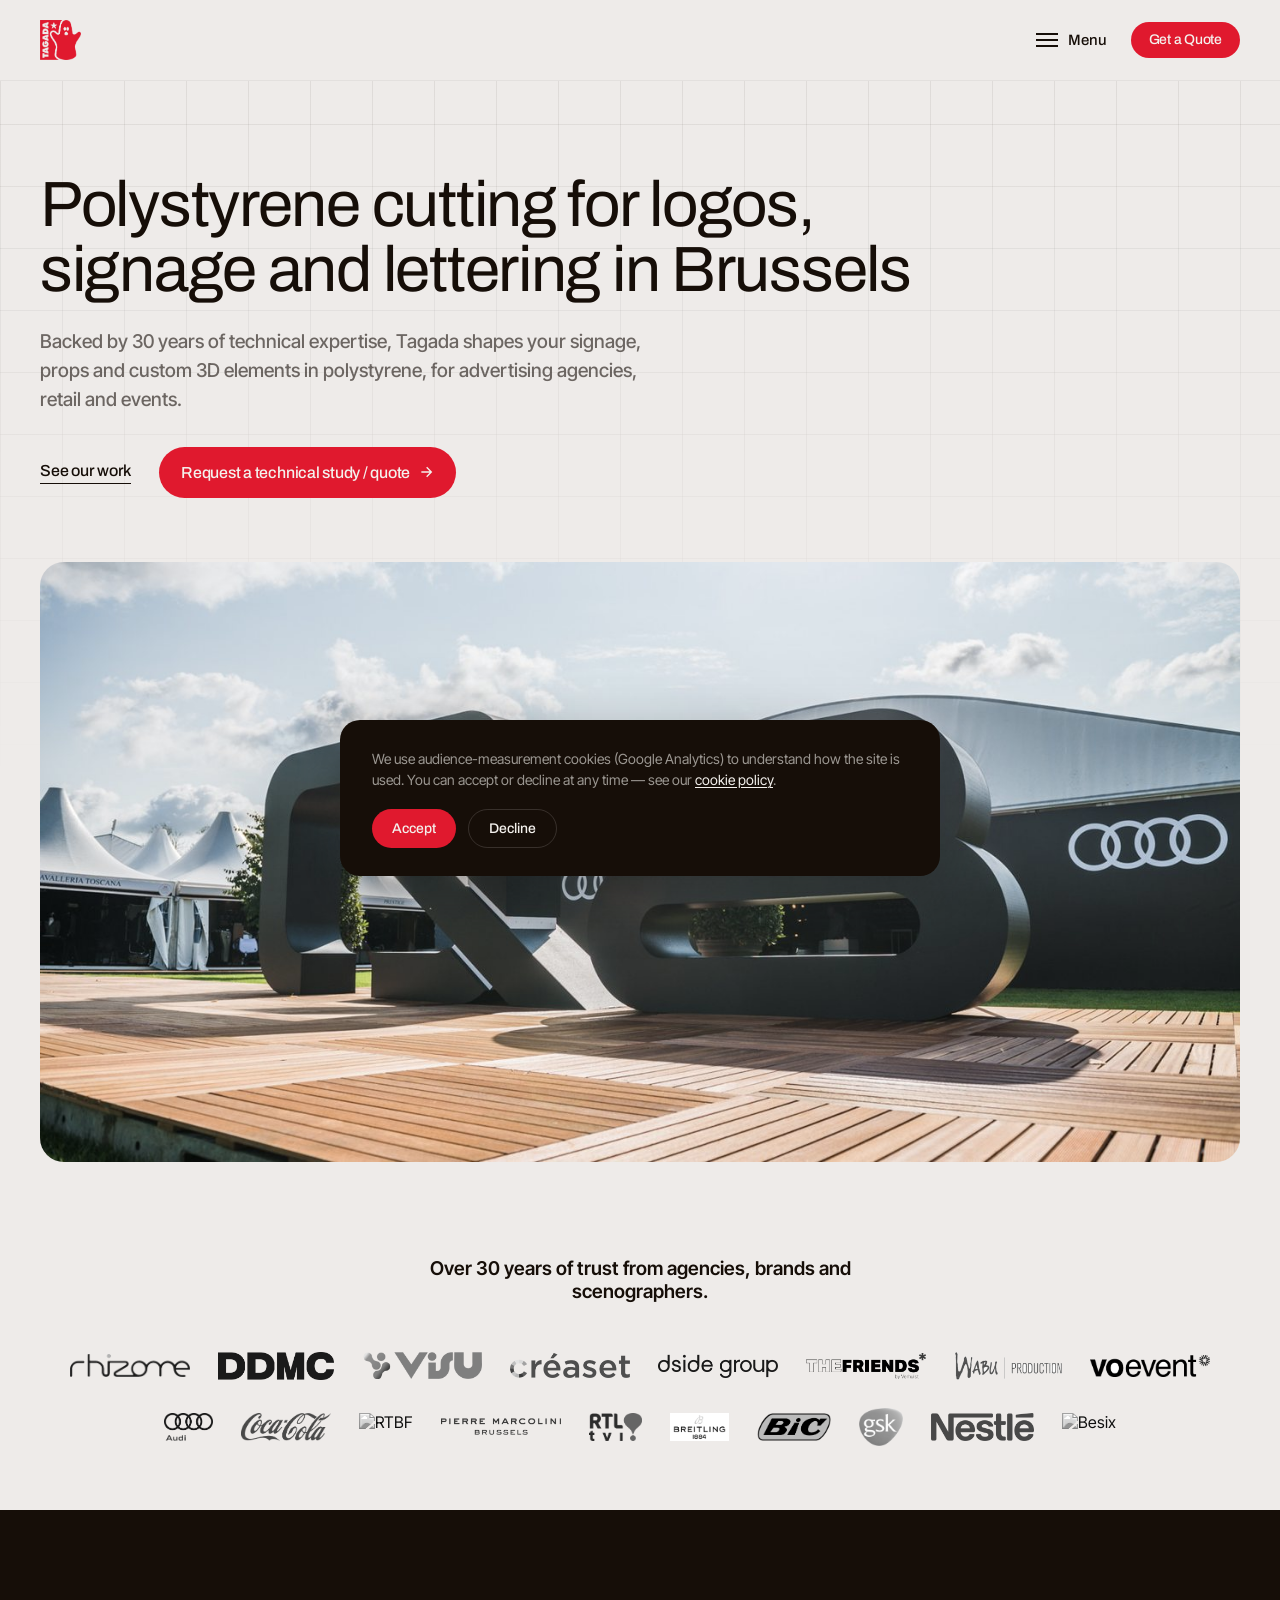
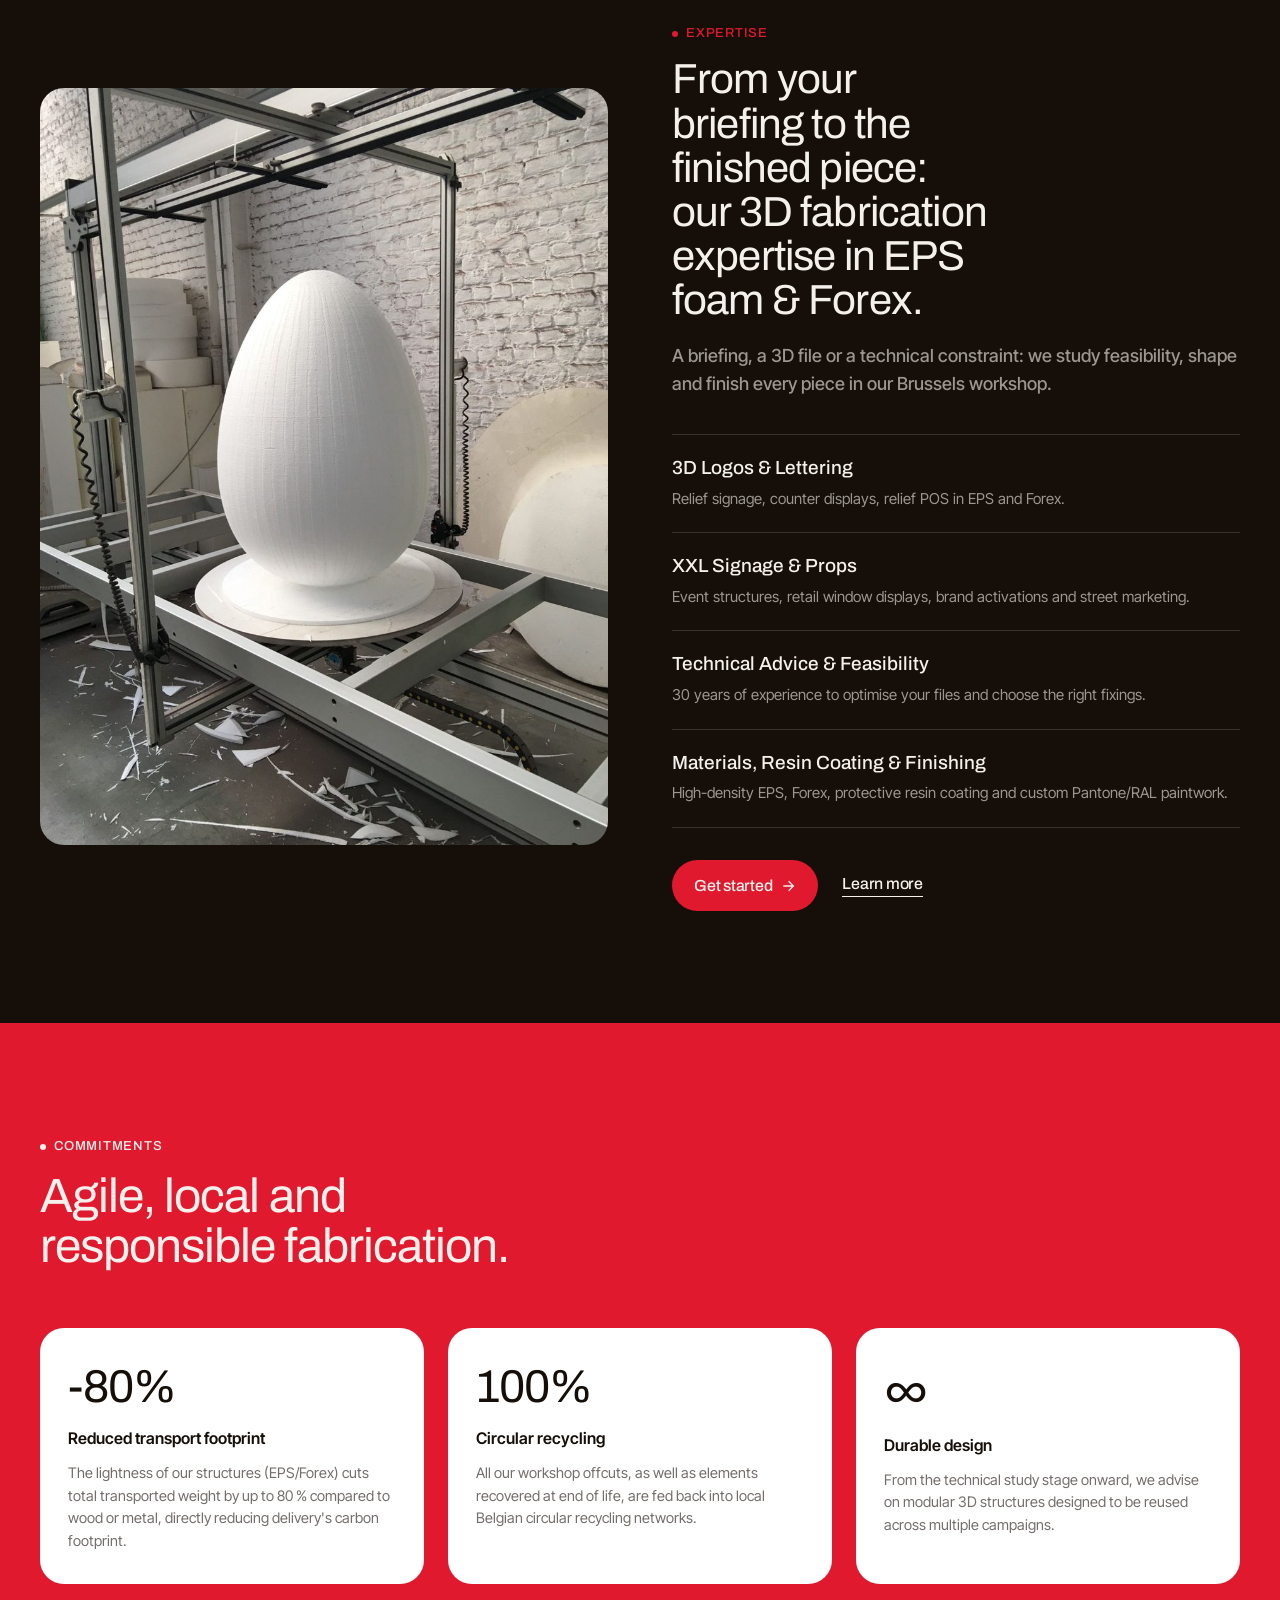
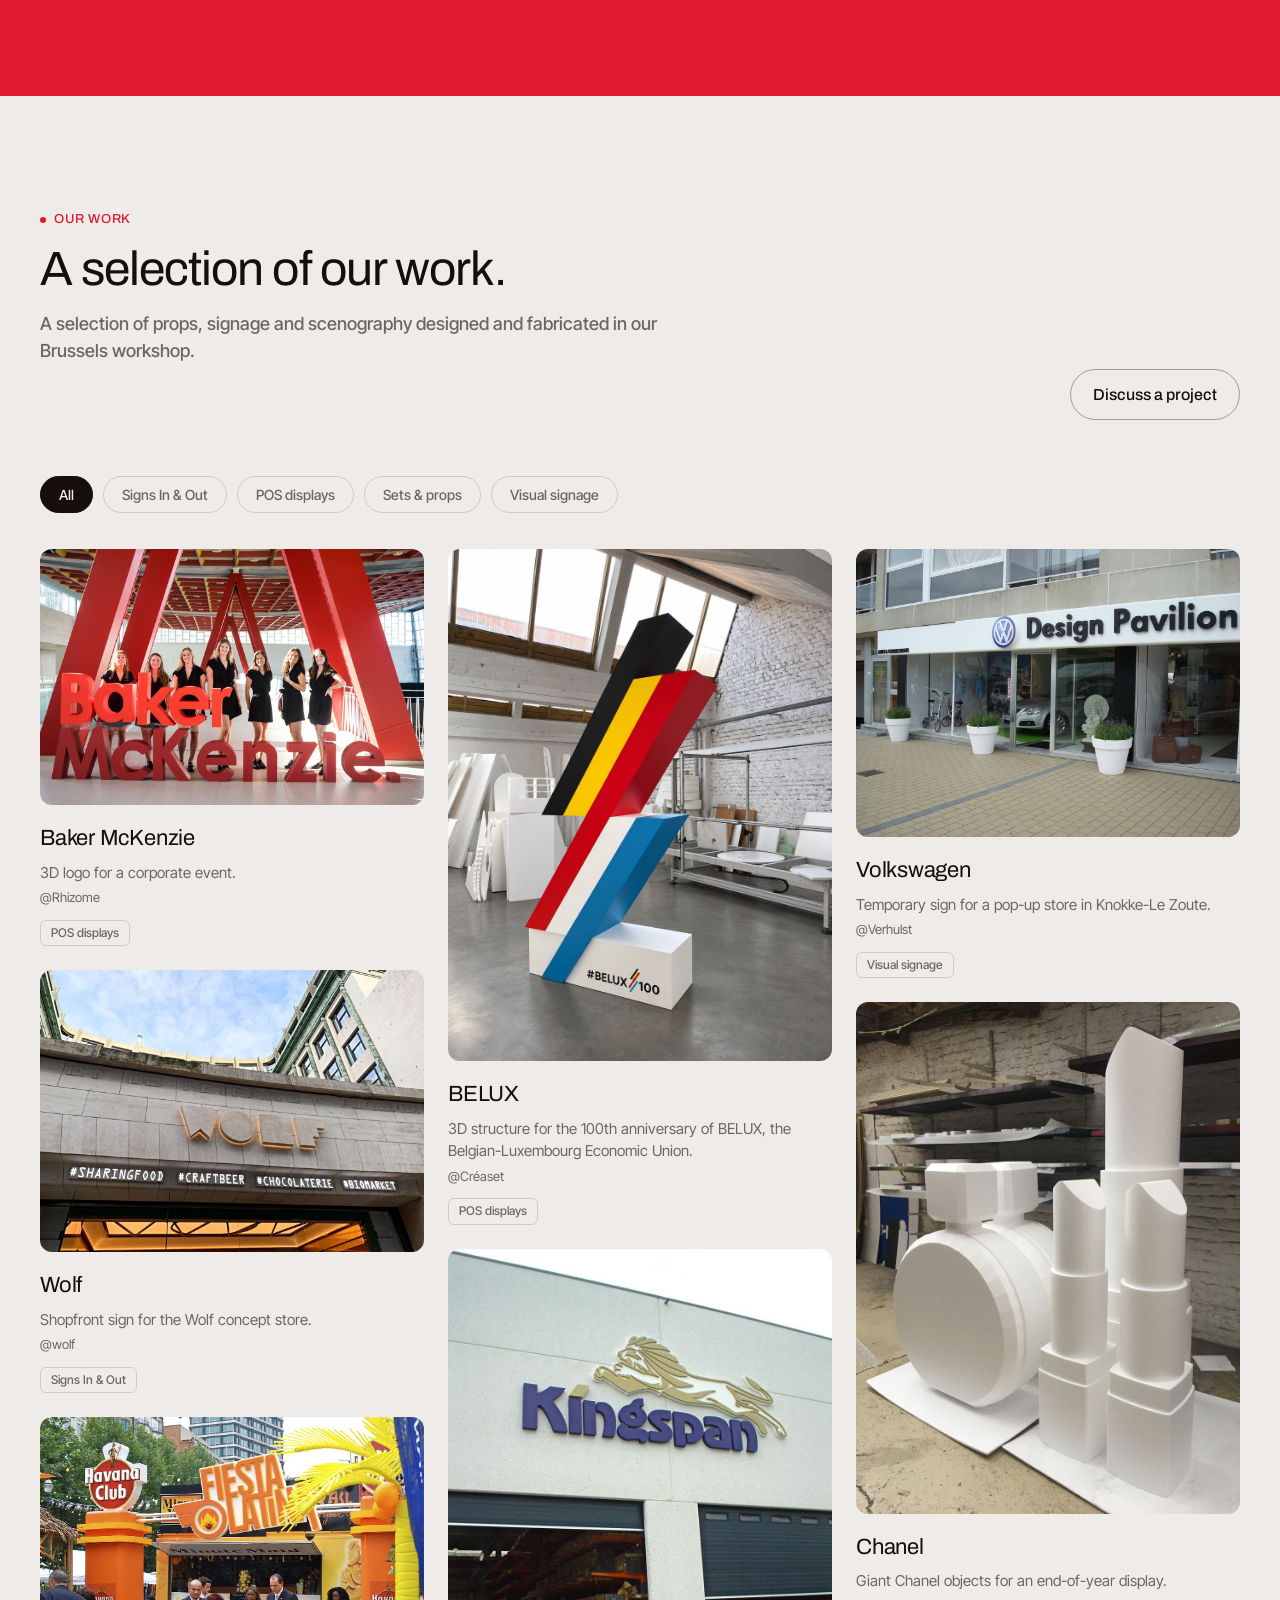
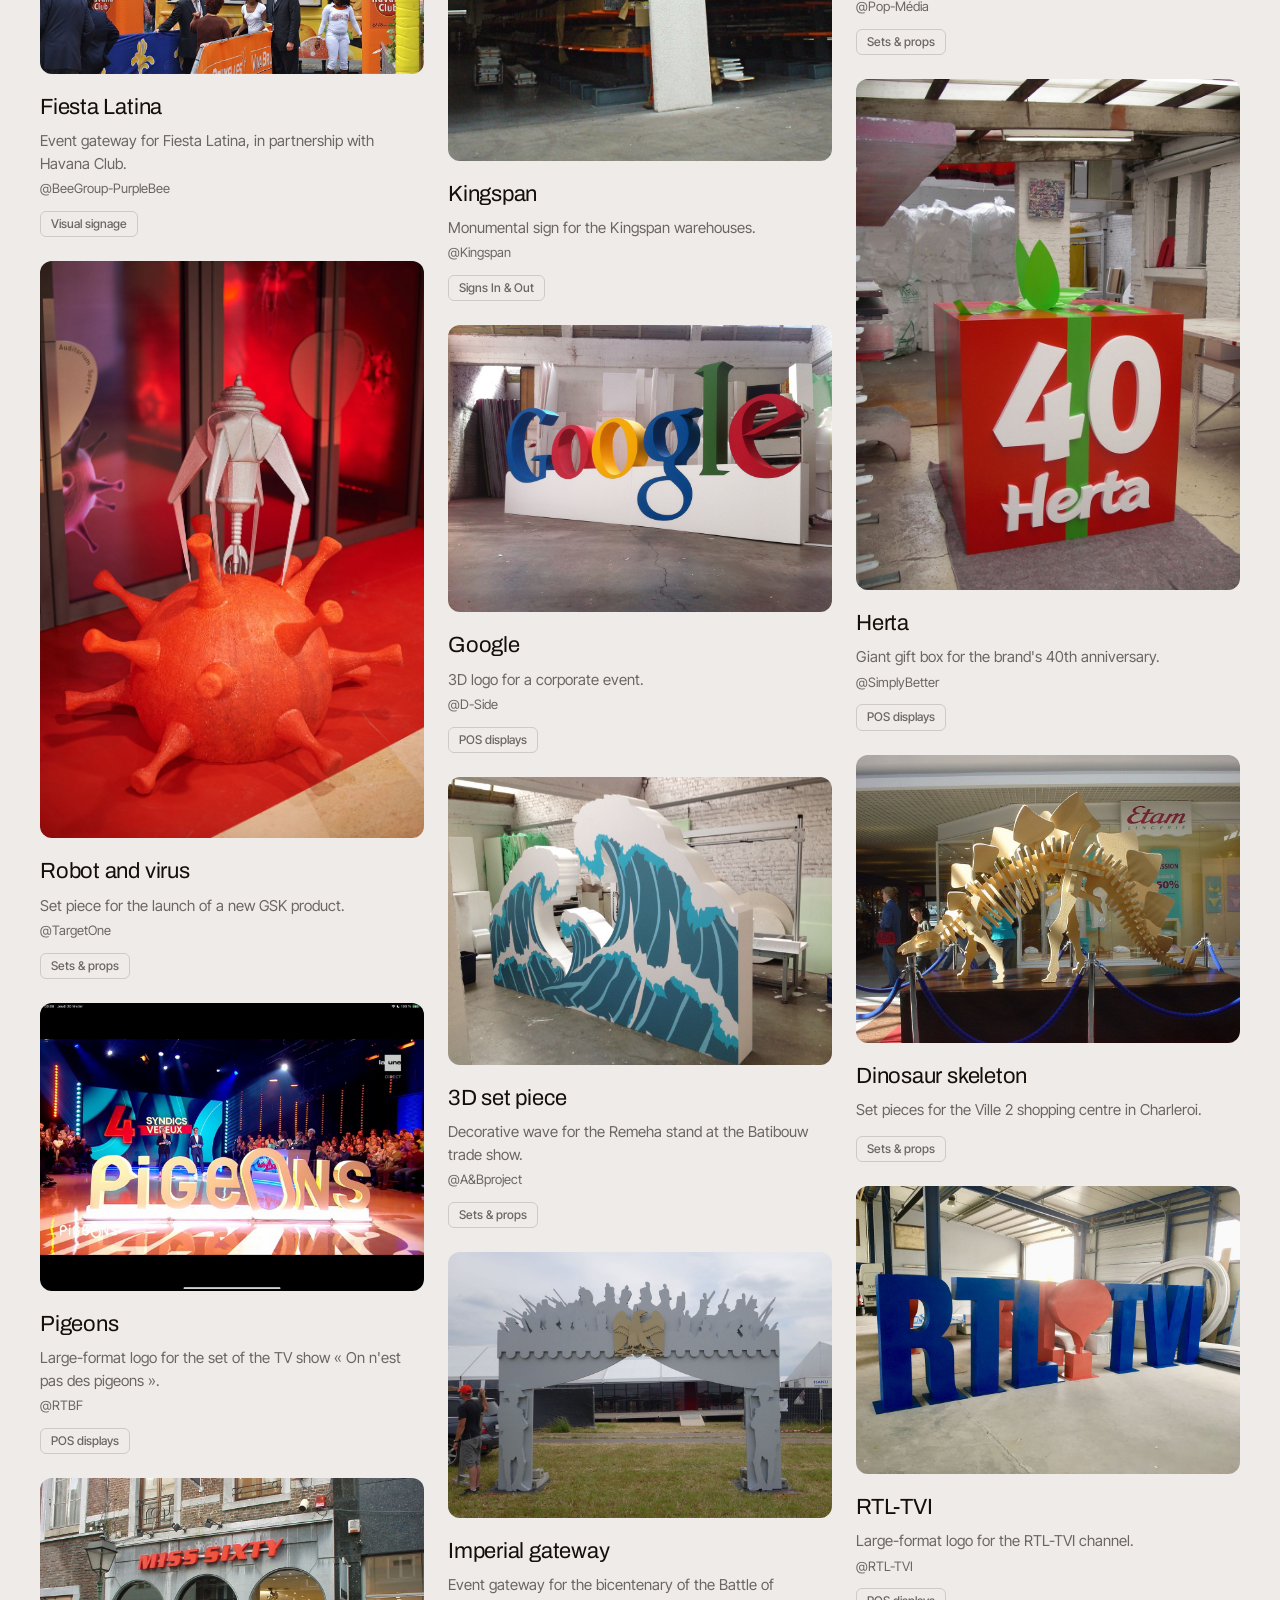
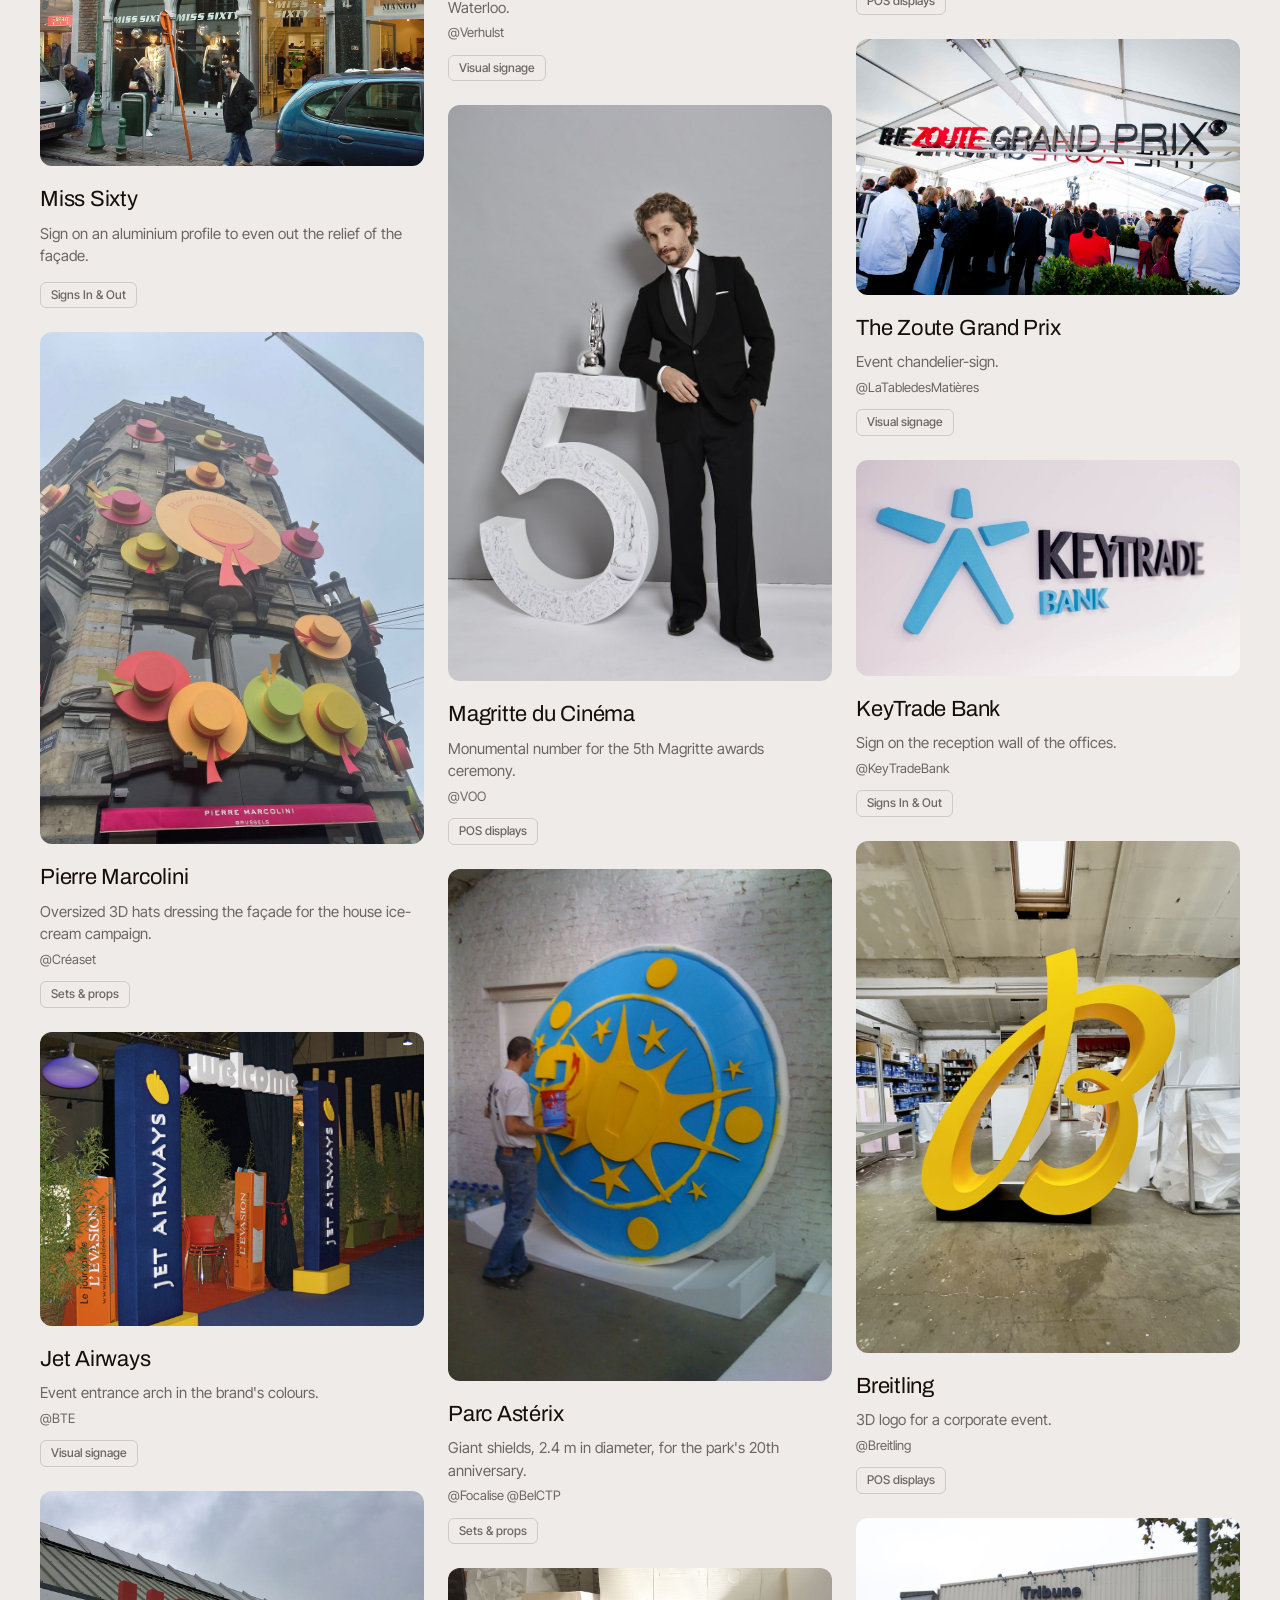
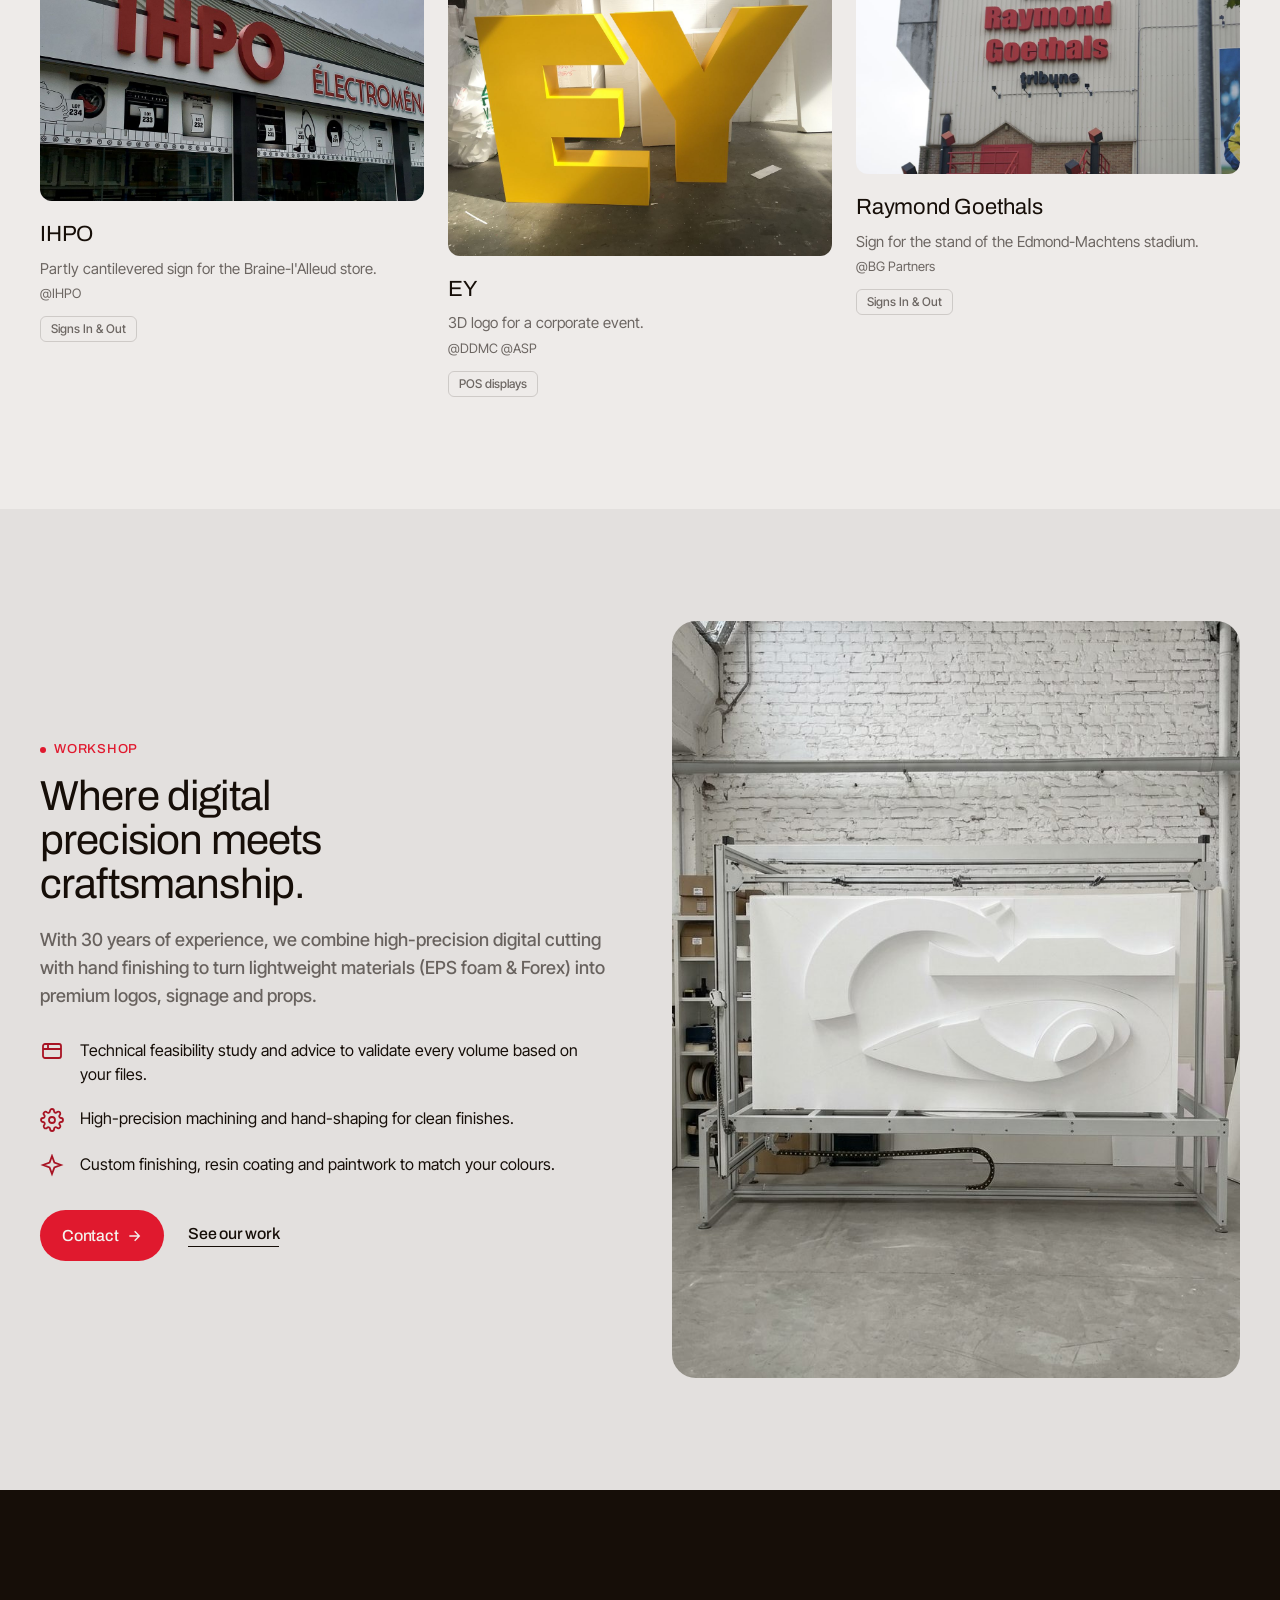
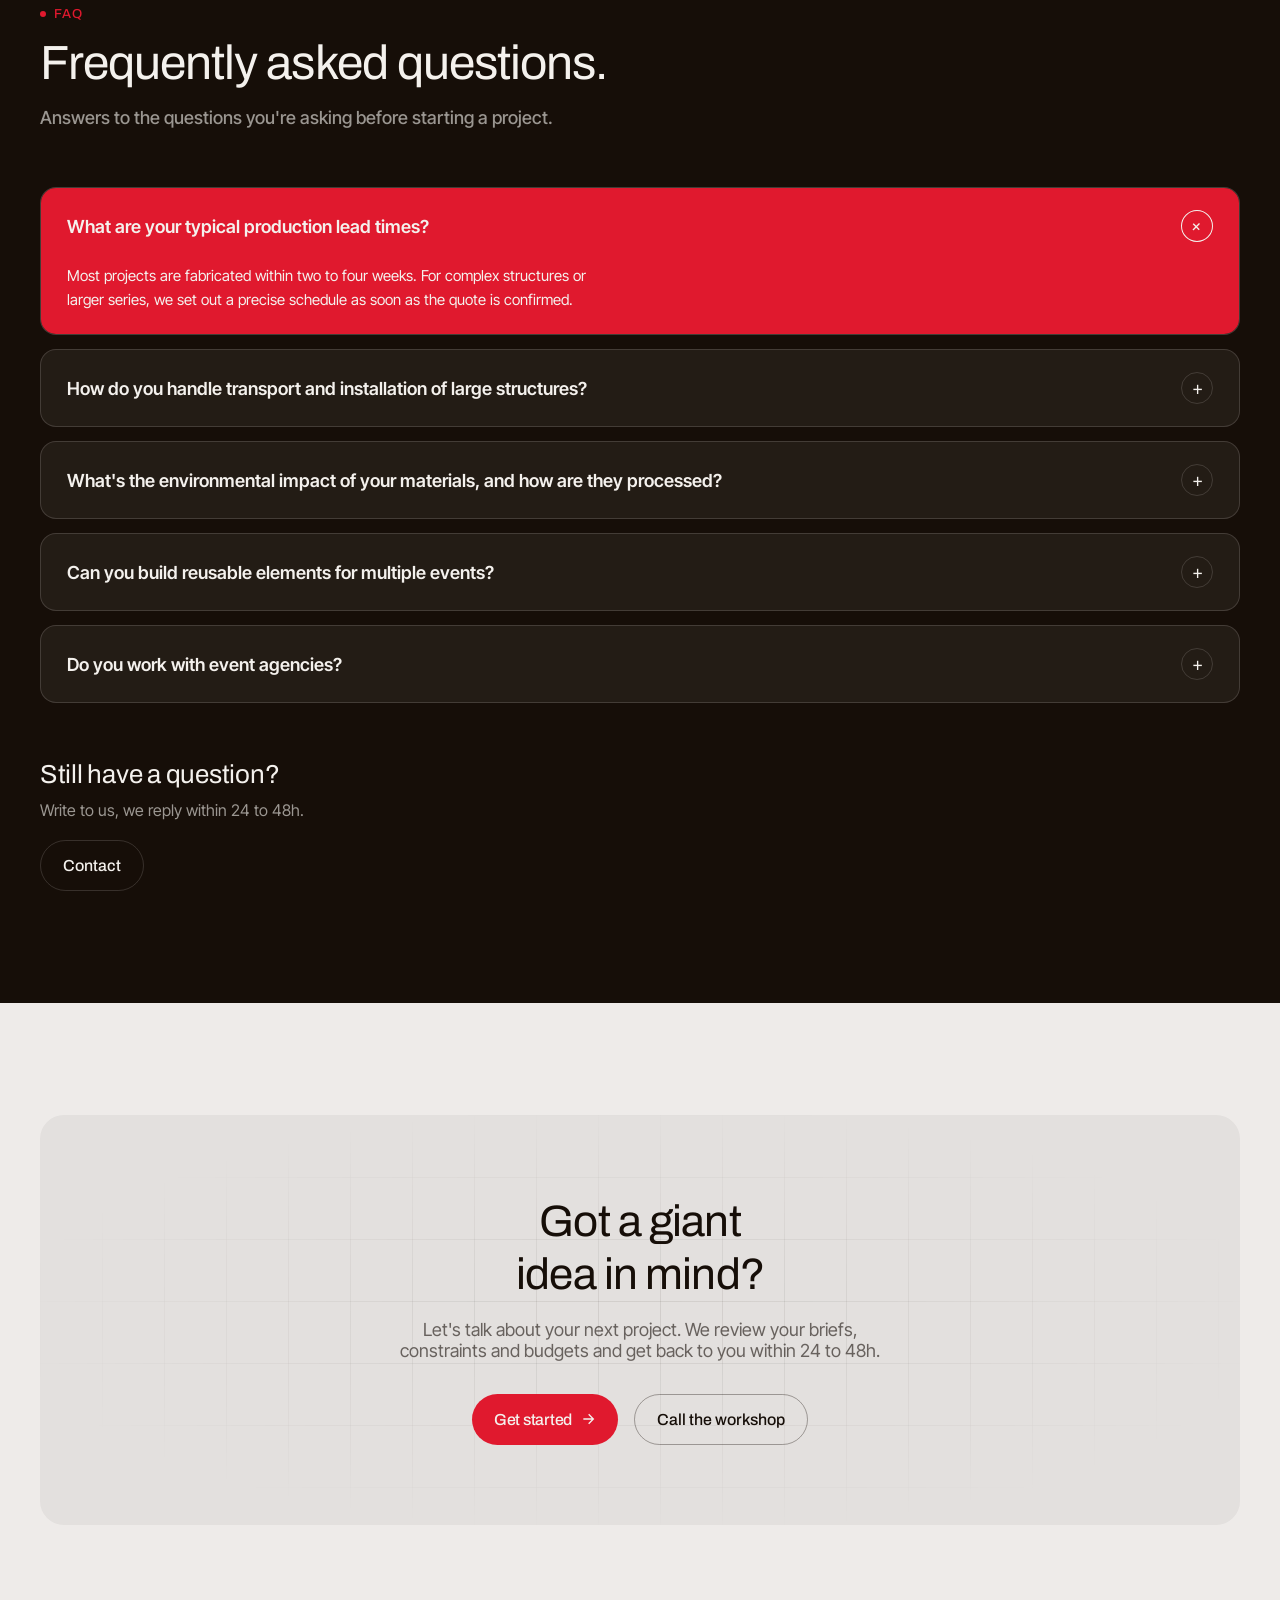
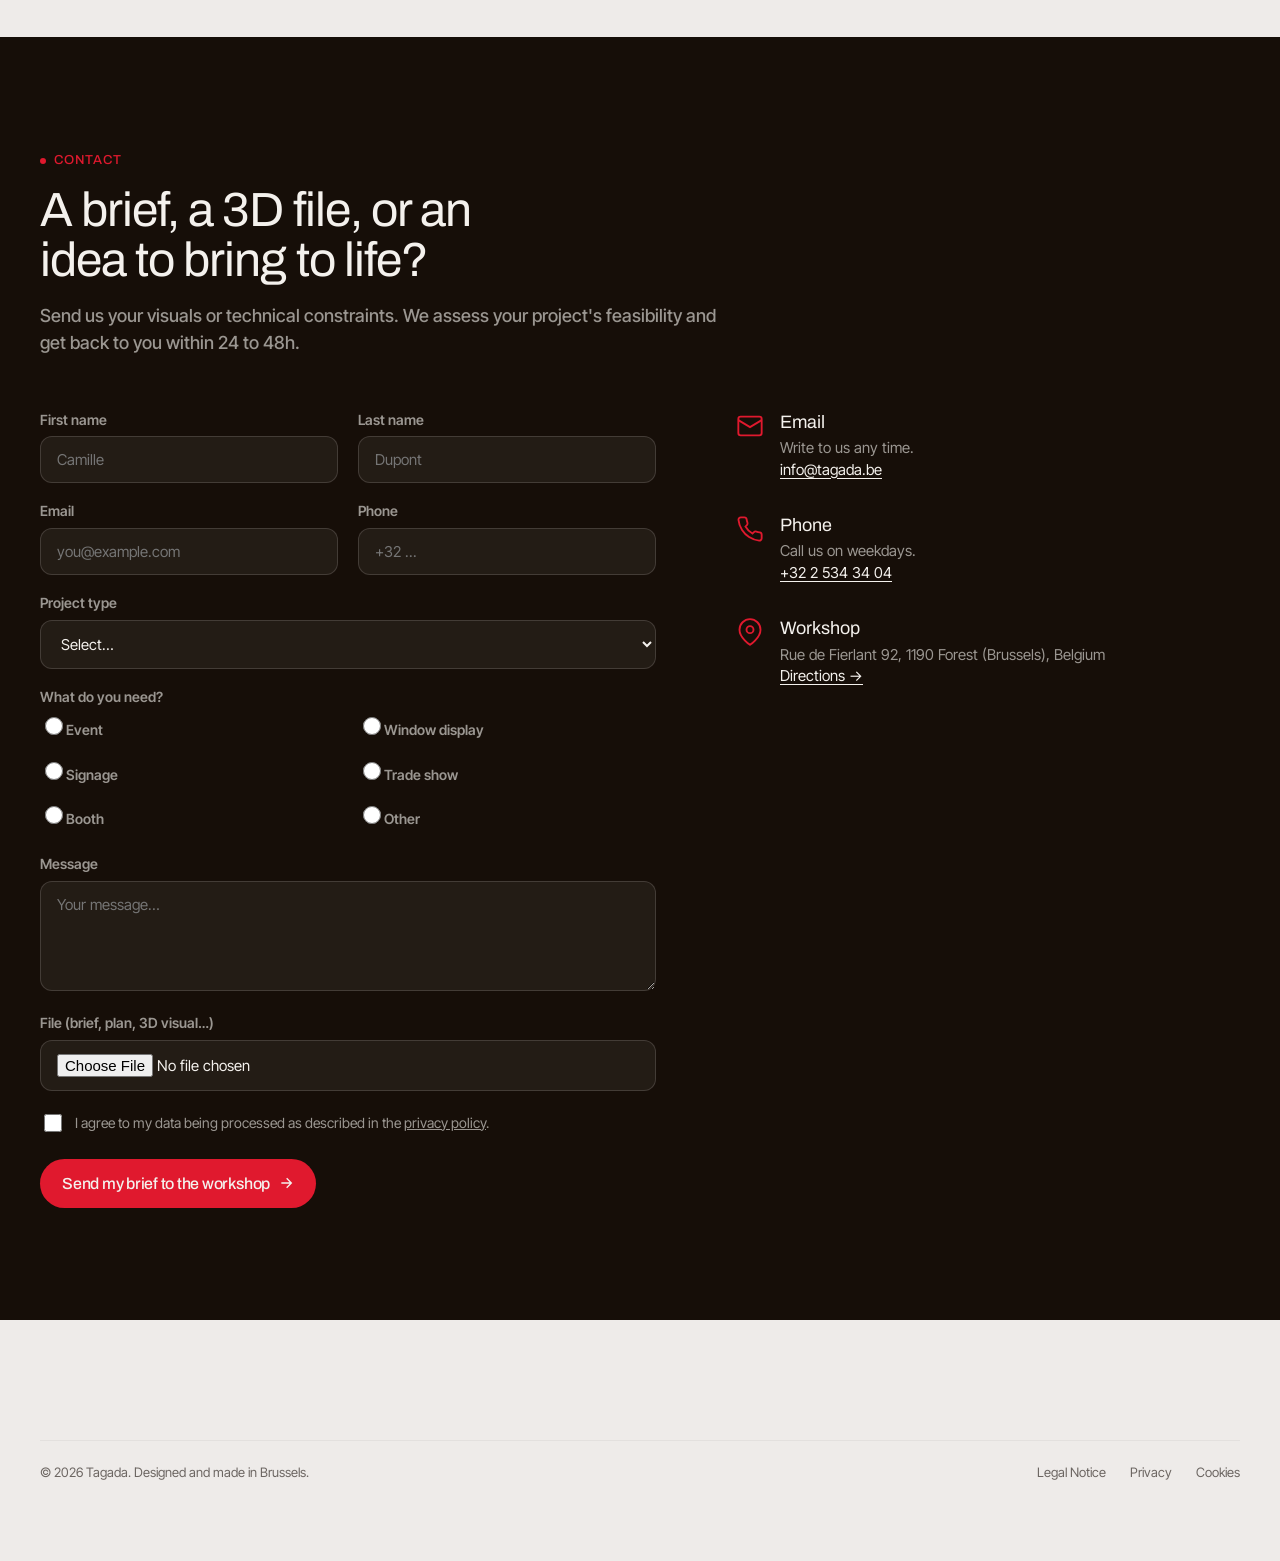
==== en/index.html @ a714d22d "feat: new Savoir-faire photo (giant egg on the cutting machine)" ====
<!doctype html>
<html lang="en">
<head>
<meta charset="utf-8">
<meta name="viewport" content="width=device-width, initial-scale=1">
<title>Polystyrene cutting for logos, signage and lettering in Brussels — Tagada</title>
<meta name="description" content="Fabrication workshop in Brussels: 3D logos, XXL signage and custom props in EPS and Forex. 30 years of expertise for agencies, retail and events.">
<link rel="canonical" href="https://laurent156.github.io/tagada-site/en/">
<link rel="icon" type="image/x-icon" href="../favicon.ico">
<link rel="icon" type="image/png" sizes="32x32" href="../favicon-32.png">
<link rel="icon" type="image/png" sizes="16x16" href="../favicon-16.png">
<link rel="apple-touch-icon" sizes="180x180" href="../apple-touch-icon.png">
<link rel="manifest" href="../site.webmanifest">
<meta name="theme-color" content="#E0192E">
<link rel="alternate" hreflang="fr" href="https://laurent156.github.io/tagada-site/">
<link rel="alternate" hreflang="en" href="https://laurent156.github.io/tagada-site/en/">
<link rel="alternate" hreflang="nl" href="https://laurent156.github.io/tagada-site/nl/">
<link rel="alternate" hreflang="x-default" href="https://laurent156.github.io/tagada-site/">
<meta property="og:type" content="website">
<meta property="og:site_name" content="Tagada">
<meta property="og:title" content="Polystyrene cutting for logos, signage and lettering in Brussels — Tagada">
<meta property="og:description" content="Fabrication workshop in Brussels: 3D logos, XXL signage and custom props in EPS and Forex. 30 years of expertise for agencies, retail and events.">
<meta property="og:url" content="https://laurent156.github.io/tagada-site/en/">
<meta property="og:image" content="https://laurent156.github.io/tagada-site/Images/og-image.jpg">
<meta property="og:image:width" content="1200">
<meta property="og:image:height" content="630">
<meta property="og:locale" content="en_GB">
<meta name="twitter:card" content="summary_large_image">
<meta name="twitter:title" content="Polystyrene cutting for logos, signage and lettering in Brussels — Tagada">
<meta name="twitter:description" content="Fabrication workshop in Brussels: 3D logos, XXL signage and custom props in EPS and Forex. 30 years of expertise for agencies, retail and events.">
<meta name="twitter:image" content="https://laurent156.github.io/tagada-site/Images/og-image.jpg">
<script type="application/ld+json">
{
  "@context": "https://schema.org",
  "@type": "LocalBusiness",
  "name": "Tagada",
  "legalName": "Tagada SRL",
  "description": "3D logo, signage and custom prop fabrication workshop in EPS foam and Forex, based in Brussels. 30 years of technical expertise for agencies, retail and events.",
  "url": "https://laurent156.github.io/tagada-site/",
  "image": "https://laurent156.github.io/tagada-site/Images/og-image.jpg",
  "telephone": "+32 2 534 34 04",
  "email": "info@tagada.be",
  "address": {
    "@type": "PostalAddress",
    "streetAddress": "Rue de Fierlant 92",
    "postalCode": "1190",
    "addressLocality": "Forest (Bruxelles)",
    "addressRegion": "Bruxelles-Capitale",
    "addressCountry": "BE"
  },
  "geo": {
    "@type": "GeoCoordinates",
    "latitude": 50.825411,
    "longitude": 4.3320691
  },
  "openingHoursSpecification": {
    "@type": "OpeningHoursSpecification",
    "dayOfWeek": ["Monday", "Tuesday", "Wednesday", "Thursday", "Friday"],
    "opens": "09:00",
    "closes": "17:30"
  },
  "areaServed": ["Belgium", "Brussels", "Northern France"]
}
</script>
<script type="application/ld+json">
{
  "@context": "https://schema.org",
  "@type": "FAQPage",
  "mainEntity": [
    {
      "@type": "Question",
      "name": "What are your typical production lead times?",
      "acceptedAnswer": {
        "@type": "Answer",
        "text": "Most projects are fabricated within two to four weeks. For complex structures or larger series, we set out a precise schedule as soon as the quote is confirmed."
      }
    },
    {
      "@type": "Question",
      "name": "How do you handle transport and installation of large structures?",
      "acceptedAnswer": {
        "@type": "Answer",
        "text": "We design every piece to be easily dismantled and transported. We handle the logistics and can install on site with our own teams or in coordination with yours."
      }
    },
    {
      "@type": "Question",
      "name": "What's the environmental impact of your materials, and how are they processed?",
      "acceptedAnswer": {
        "@type": "Answer",
        "text": "Our offcuts and EPS foam are 100% recycled through a local circular network. The lightness of our structures also reduces transport's carbon footprint -- a concrete advantage for your events."
      }
    },
    {
      "@type": "Question",
      "name": "Can you build reusable elements for multiple events?",
      "acceptedAnswer": {
        "@type": "Answer",
        "text": "Yes. We design modular, demountable structures built to be reused, and advise you on the materials and finishes best suited to repeated use."
      }
    },
    {
      "@type": "Question",
      "name": "Do you work with event agencies?",
      "acceptedAnswer": {
        "@type": "Answer",
        "text": "Of course. We regularly collaborate with agencies, scenographers and visual merchandising managers, and can work as a subcontractor or directly with you, depending on your needs."
      }
    }
  ]
}
</script>
<style>
@font-face { font-family:'Archivo'; font-weight:400; font-style:normal; font-display:swap; src:url('../fonts/archivo-regular.ttf') format('truetype'); }
@font-face { font-family:'Archivo'; font-weight:500; font-style:normal; font-display:swap; src:url('../fonts/archivo-medium.ttf') format('truetype'); }
@font-face { font-family:'Inter Tight'; font-weight:400; font-style:normal; font-display:swap; src:url('../fonts/inter-tight-regular.ttf') format('truetype'); }
@font-face { font-family:'Inter Tight'; font-weight:500; font-style:normal; font-display:swap; src:url('../fonts/inter-tight-medium.ttf') format('truetype'); }
@font-face { font-family:'Inter Tight'; font-weight:600; font-style:normal; font-display:swap; src:url('../fonts/inter-tight-semibold.ttf') format('truetype'); }

:root{
  --bg: #EEEBE9;
  --surface: #FFFFFF;
  --gray: #E3E0DE;
  --ink: #160E08;
  --ink-60: rgba(22,14,8,.6);
  --ink-35: rgba(22,14,8,.35);
  --ink-15: rgba(22,14,8,.15);
  --line: #E3E0DE;
  --accent: #E0192E;
  --accent-deep: #A81323;
  --on-dark: #F4F1ED;
  --on-dark-60: rgba(244,241,237,.6);
  --on-dark-15: rgba(244,241,237,.15);
  --dark-surface: #221A12;
  --ease: cubic-bezier(.645,.045,.355,1);
  --radius-pill: 800px;
  --radius-lg: 24px;
  --radius-md: 12px;
  --font-display: 'Archivo', 'Arial Narrow', sans-serif;
  --font-body: 'Inter Tight', Arial, sans-serif;
}
*{ box-sizing:border-box; }
html{ scroll-behavior:smooth; }
body{ margin:0; background:var(--bg); color:var(--ink); font-family:var(--font-body); font-size:16px; line-height:1.2; -webkit-font-smoothing:antialiased; }
h1,h2,h3,h4,h5,h6{ margin:0; font-family:var(--font-display); font-weight:400; }
p{ margin:0; }
a{ color:inherit; text-decoration:none; }
img{ display:block; max-width:100%; }
button{ font-family:inherit; }
::selection{ background:#FFDCBF; }

.wrap{ max-width:1280px; margin:0 auto; padding:0 40px; }
section{ padding:112px 0; }
@media (max-width:900px){ section{ padding:72px 0; } .wrap{ padding:0 24px; } }

.eyebrow{ display:inline-flex; align-items:center; gap:8px; font-family:var(--font-display); font-weight:500; font-size:13px; letter-spacing:.06em; text-transform:uppercase; color:var(--accent); margin-bottom:16px; }
.eyebrow::before{ content:''; width:6px; height:6px; border-radius:50%; background:var(--accent); }
.eyebrow.on-dark{ color:var(--accent); }

.btn-primary{ display:inline-flex; align-items:center; gap:8px; background:var(--accent); color:var(--on-dark); font-family:var(--font-display); font-weight:500; font-size:16px; letter-spacing:-.015rem; border-radius:var(--radius-pill); padding:16px 22px; border:none; cursor:pointer; transition:background-color .4s var(--ease); }
.btn-primary:hover{ background:var(--accent-deep); }
.btn-primary svg{ width:16px; height:16px; }
.btn-secondary{ display:inline-flex; align-items:center; gap:8px; font-family:var(--font-display); font-weight:500; font-size:16px; letter-spacing:-.015rem; border-bottom:1px solid currentColor; padding-bottom:2px; transition:opacity .4s var(--ease); }
.btn-secondary:hover{ opacity:.6; }
.btn-outline{ display:inline-flex; align-items:center; gap:8px; border:1px solid var(--ink-35); color:var(--ink); font-family:var(--font-display); font-weight:500; font-size:16px; border-radius:var(--radius-pill); padding:15px 22px; transition:border-color .4s var(--ease), background-color .4s var(--ease); }
.btn-outline:hover{ border-color:var(--ink); }
.btn-outline.on-dark{ border-color:var(--on-dark-15); color:var(--on-dark); }
.btn-outline.on-dark:hover{ border-color:var(--on-dark); }

/* ---------- Navbar ---------- */
.navbar{ position:fixed; top:0; left:0; right:0; z-index:500; background:var(--bg); border-bottom:1px solid var(--line); transition:border-color .3s; }
.navbar-inner{ max-width:1280px; margin:0 auto; padding:20px 40px; display:flex; align-items:center; justify-content:space-between; }
.brand{ display:flex; align-items:center; gap:10px; font-family:var(--font-display); font-weight:500; font-size:20px; letter-spacing:-.02em; }
.brand .mark{ width:auto; height:40px; object-fit:contain; display:block; }
.nav-actions{ display:flex; align-items:center; gap:24px; }
.menu-trigger{ display:flex; align-items:center; gap:10px; background:none; border:none; cursor:pointer; font-family:var(--font-display); font-weight:500; font-size:15px; color:var(--ink); padding:0; }
.menu-trigger .bars{ width:22px; height:14px; position:relative; }
.menu-trigger .bars span{ position:absolute; left:0; width:100%; height:2px; background:var(--ink); transition:transform .3s var(--ease), opacity .3s var(--ease); }
.menu-trigger .bars span:nth-child(1){ top:0; }
.menu-trigger .bars span:nth-child(2){ top:6px; }
.menu-trigger .bars span:nth-child(3){ top:12px; }
.nav-actions .btn-primary{ padding:10px 18px; font-size:14px; }

/* ---------- Menu overlay (anchors) ---------- */
.menu-overlay{ position:fixed; inset:0; z-index:900; background:rgba(17,17,17,.5); backdrop-filter:blur(10px); -webkit-backdrop-filter:blur(10px);
  display:flex; align-items:center; justify-content:center; opacity:0; pointer-events:none; transition:opacity .4s var(--ease); }
.menu-overlay.is-open{ opacity:1; pointer-events:auto; }
.menu-panel{ text-align:center; transform:translateY(16px); transition:transform .5s var(--ease); }
.menu-overlay.is-open .menu-panel{ transform:translateY(0); }
.menu-close{ position:absolute; top:28px; right:40px; width:44px; height:44px; border-radius:50%; border:1px solid var(--on-dark-15); background:none; color:var(--on-dark); cursor:pointer; display:flex; align-items:center; justify-content:center; transition:border-color .3s; }
.menu-close:hover{ border-color:var(--on-dark); }
.menu-links{ display:flex; flex-direction:column; gap:6px; }
.menu-links a{ font-family:var(--font-display); font-weight:400; font-size:clamp(36px,6vw,64px); letter-spacing:-.02em; color:var(--on-dark); transition:opacity .3s; padding:6px 0; }
.menu-links a:hover{ opacity:.55; }
.menu-foot{ margin-top:40px; display:flex; gap:24px; justify-content:center; }
.menu-foot a{ font-family:var(--font-body); font-weight:500; font-size:14px; color:var(--on-dark-60); }
.menu-foot a:hover{ color:var(--on-dark); }
body.menu-open{ overflow:hidden; }

/* ---------- Hero ---------- */
.hero{ position:relative; padding-top:172px; padding-bottom:48px; background:var(--bg); overflow:hidden; }
.hero::before{ content:''; position:absolute; inset:0;
  background-image:
    repeating-linear-gradient(to right, rgba(22,14,8,.08) 0 1px, transparent 1px 62px),
    repeating-linear-gradient(to bottom, rgba(22,14,8,.08) 0 1px, transparent 1px 62px);
  -webkit-mask-image:linear-gradient(to bottom, black 0%, transparent 65%);
  mask-image:linear-gradient(to bottom, black 0%, transparent 65%);
}
.hero-inner{ position:relative; z-index:1; max-width:1280px; margin:0 auto; padding:0 40px; }
.hero h1{ font-size:clamp(36px, 5.2vw, 64px); line-height:1.02; letter-spacing:-.02em; color:var(--ink); text-wrap:balance; max-width:900px; }
.hero p{ margin-top:24px; font-size:19px; line-height:1.55; color:var(--ink-60); font-weight:500; max-width:640px; }
.hero-actions{ margin-top:32px; display:flex; align-items:center; gap:28px; flex-wrap:wrap; }
.video-panel{ position:relative; z-index:1; max-width:1280px; margin:64px auto 0; padding:0 40px; }
.video-frame{ position:relative; border-radius:var(--radius-lg); overflow:hidden; aspect-ratio:16/8; }
.video-frame img{ width:100%; height:100%; object-fit:cover; filter:saturate(.85); }
.video-frame .scrim{ position:absolute; inset:0; background:linear-gradient(180deg, rgba(10,6,3,.05) 0%, rgba(10,6,3,.6) 100%); opacity:0; transition:opacity .4s var(--ease); }
.video-frame .video-caption{ position:absolute; left:24px; bottom:20px; z-index:2; margin:0; font-family:var(--font-body); font-weight:500; font-size:14px; color:var(--on-dark); text-shadow:0 1px 4px rgba(0,0,0,.4); opacity:0; transition:opacity .4s var(--ease); }
.video-frame:hover .scrim, .video-frame:hover .video-caption{ opacity:1; }
@media (hover:none){ .video-frame .scrim, .video-frame .video-caption{ opacity:1; } }
@media (max-width:640px){ .video-frame{ aspect-ratio:4/5; } }

/* ---------- Intro (page-load) reveal — matches the reference's slideInBottom preset ---------- */
.reveal{ opacity:0; transform:translateY(40px); animation:reveal-in .9s cubic-bezier(.25,1,.5,1) forwards; }
.reveal-1{ animation-delay:.05s; }
.reveal-2{ animation-delay:.2s; }
.reveal-3{ animation-delay:.35s; }
.reveal-4{ animation-delay:.5s; }
@keyframes reveal-in{ to{ opacity:1; transform:translateY(0); } }
@media (prefers-reduced-motion: reduce){ .reveal{ animation:none; opacity:1; transform:none; } }

/* ---------- Scroll reveal (sitewide) — same slideInBottom language, IntersectionObserver-driven ---------- */
.reveal-io{ opacity:0; transform:translateY(38px); transition:opacity .9s cubic-bezier(.25,1,.5,1), transform .9s cubic-bezier(.25,1,.5,1); }
.reveal-io.is-visible{ opacity:1; transform:translateY(0); }
@media (prefers-reduced-motion: reduce){ .reveal-io{ opacity:1 !important; transform:none !important; transition:none !important; } }

/* ---------- Image curtain reveal — same mechanism as the accordion fill ---------- */
.curtain{ position:relative; overflow:hidden; }
.curtain .cur-fill{ position:absolute; left:0; right:0; bottom:0; top:auto; height:100%; background:var(--accent); transition:height 1.1s var(--ease); z-index:2; }
.curtain.is-revealed .cur-fill{ height:0%; }
@media (prefers-reduced-motion: reduce){ .curtain .cur-fill{ display:none; } }

/* ---------- Button icon slide — two stacked arrows swapping in a clipped window ---------- */
.icon-slide{ position:relative; width:16px; height:16px; overflow:hidden; display:inline-block; flex-shrink:0; }
.icon-slide svg{ position:absolute; top:0; left:0; width:16px; height:16px; transition:transform 1s var(--ease); }
.icon-slide .ic-a{ transform:translateX(0); }
.icon-slide .ic-b{ transform:translateX(-130%); }
.btn-primary:hover .icon-slide .ic-a{ transform:translateX(130%); }
.btn-primary:hover .icon-slide .ic-b{ transform:translateX(0); }

/* ---------- Navbar hide on scroll-down / reveal on scroll-up ---------- */
.navbar{ transition:transform .5s var(--ease), border-color .3s; }
.navbar.nav-hidden{ transform:translateY(-100%); }

/* ---------- Logo strip ---------- */
.logos-head{ text-align:center; font-family:var(--font-body); font-weight:600; font-size:19px; color:var(--ink); max-width:560px; margin:0 auto 48px; }
.logos-row{ display:flex; align-items:center; justify-content:center; gap:24px 28px; flex-wrap:wrap; }
.logos-row + .logos-row{ margin-top:28px; }
.logo-chip{ height:28px; width:auto; max-width:120px; object-fit:contain; display:block; filter:grayscale(1); opacity:.5; transition:filter .4s var(--ease), opacity .4s var(--ease); }
.logo-chip:hover{ filter:grayscale(0); opacity:1; }
.logo-chip.is-square{ height:38px; }

/* ---------- Dark section base ---------- */
.section-dark{ background:var(--ink); color:var(--on-dark); }
.section-gray{ background:var(--gray); }
.section-red{ background:var(--accent); color:var(--on-dark); }
.section-red .eyebrow{ color:var(--on-dark); }
.section-red .eyebrow::before{ background:var(--on-dark); }

/* ---------- Why / Tabs ---------- */
.why-grid{ display:grid; grid-template-columns:1fr 1fr; gap:64px; align-items:center; }
.why-media{ position:relative; border-radius:var(--radius-lg); overflow:hidden; aspect-ratio:3/4; }
.why-media img{ width:100%; height:100%; object-fit:cover; }
.why-h2{ font-size:clamp(30px,3.4vw,42px); line-height:1.05; letter-spacing:-.02em; max-width:14ch; text-wrap:balance; }
.why-text{ margin-top:20px; font-size:18px; line-height:1.55; color:var(--on-dark-60); font-weight:500; max-width:52ch; }
.why-list{ margin-top:36px; display:flex; flex-direction:column; }
.why-item{ padding:22px 0; border-top:1px solid var(--on-dark-15); }
.why-item:last-child{ border-bottom:1px solid var(--on-dark-15); }
.why-item h4{ font-family:var(--font-display); font-weight:500; font-size:19px; }
.why-item p{ margin-top:8px; font-size:15px; line-height:1.5; color:var(--on-dark-60); }
.why-actions{ margin-top:32px; display:flex; align-items:center; gap:24px; }

/* ---------- Portfolio ---------- */
.section-head{ max-width:680px; margin-bottom:56px; }
.section-head h2{ font-size:clamp(32px,4vw,48px); letter-spacing:-.02em; line-height:1.05; text-wrap:balance; }
.section-head p{ margin-top:16px; font-size:18px; line-height:1.5; color:var(--ink-60); font-weight:500; }
.section-head-row{ display:flex; justify-content:space-between; align-items:flex-end; gap:32px; flex-wrap:wrap; margin-bottom:56px; }

.portfolio-grid{ columns:3; column-gap:24px; }
@media (max-width:1000px){ .portfolio-grid{ columns:2; } }
@media (max-width:640px){ .portfolio-grid{ columns:1; } }
.p-card{ break-inside:avoid; margin-bottom:24px; }
/* Fade only: a transform inside CSS columns can paint a moving card in two places */
.p-card.reveal-io, .p-card.reveal-io.is-visible{ transform:none; transition:opacity .6s var(--ease); }
.p-card .frame{ position:relative; border-radius:var(--radius-md); overflow:hidden; }
.p-card .frame img{ width:100%; height:auto; display:block; transition:transform 1s var(--ease); }
.p-card:hover .frame img{ transform:scale(1.08); }
.p-card .body{ padding-top:20px; }
.p-card h3{ font-size:22px; letter-spacing:-.01em; }
.p-card .desc{ margin-top:10px; font-size:15px; line-height:1.5; color:var(--ink-60); }
.p-card .credit{ margin-top:6px; font-size:13px; color:var(--ink-60); }
.p-tags{ margin-top:14px; display:flex; gap:8px; flex-wrap:wrap; }
.p-tag{ font-family:var(--font-body); font-weight:500; font-size:12px; color:var(--ink-60); border:1px solid var(--ink-15); border-radius:6px; padding:5px 10px; }
.portfolio-more{ margin-top:48px; text-align:center; }

/* ---------- Atelier / list ---------- */
.atelier-grid{ display:grid; grid-template-columns:1fr 1fr; gap:64px; align-items:center; }
.atelier-media{ border-radius:var(--radius-lg); overflow:hidden; aspect-ratio:3/4; }
.atelier-media img{ width:100%; height:100%; object-fit:cover; }
.atelier-list{ margin-top:28px; display:flex; flex-direction:column; gap:20px; }
.atelier-item{ display:flex; gap:16px; align-items:flex-start; }
.atelier-item .ic{ width:24px; height:24px; flex-shrink:0; color:var(--accent-deep); margin-top:2px; }
.atelier-item p{ font-size:16px; line-height:1.5; }
.atelier-actions{ margin-top:32px; display:flex; align-items:center; gap:24px; }
@media (max-width:900px){ .why-grid, .atelier-grid{ grid-template-columns:1fr; } }

/* ---------- Accordion (FAQ) — matches design system curtain ---------- */
.accordion-list{ display:flex; flex-direction:column; gap:14px; }
.accordion2{ position:relative; background:rgba(244,241,237,.06); border:1px solid var(--on-dark-15); border-radius:16px; overflow:hidden; cursor:pointer; }
.accordion2 .fill{ position:absolute; left:0; top:0; width:100%; height:0%; background:var(--accent); transition:height .7s var(--ease); }
.accordion2 .fill.hover-fill{ z-index:1; }
.accordion2 .fill.open-fill{ z-index:2; }
.accordion2:hover .fill.hover-fill{ height:100%; }
.accordion2.is-active .fill.open-fill{ height:100%; }
.accordion2 .head{ position:relative; z-index:3; display:flex; gap:20px; align-items:center; padding:22px 26px; }
.accordion2 .head p{ flex:1; font-family:var(--font-body); font-weight:600; font-size:18px; color:var(--on-dark); transition:color .4s var(--ease); }
.accordion2.is-active .head p, .accordion2:hover .head p{ color:var(--on-dark); }
.accordion2 .icon{ width:32px; height:32px; border-radius:50%; border:1px solid var(--on-dark-15); display:flex; align-items:center; justify-content:center; font-family:var(--font-display); font-size:18px; line-height:1; color:var(--on-dark); transition:transform .7s var(--ease), color .4s var(--ease), border-color .4s var(--ease); flex-shrink:0; }
.accordion2.is-active .icon{ transform:rotate(45deg); }
.accordion2.is-active .icon, .accordion2:hover .icon{ color:var(--on-dark); border-color:var(--on-dark); }
.accordion2 .body{ position:relative; z-index:3; max-height:0; overflow:hidden; transition:max-height .7s var(--ease); }
.accordion2.is-active .body{ max-height:400px; }
.accordion2 .body p{ margin:0; padding:0 26px 22px; font-size:15px; line-height:1.6; max-width:64ch; color:var(--on-dark); }
.faq-more{ margin-top:56px; max-width:520px; }
.faq-more h3{ font-size:26px; letter-spacing:-.01em; }
.faq-more p{ margin-top:10px; font-size:16px; color:var(--on-dark-60); }
.faq-more .btn-outline{ margin-top:20px; }

/* ---------- CTA ---------- */
.cta-card{ position:relative; overflow:hidden; background:var(--gray); color:var(--ink); border-radius:var(--radius-lg); padding:80px 40px; text-align:center; }
.cta-card::before{ content:''; position:absolute; inset:0;
  background-image:
    repeating-linear-gradient(to right, rgba(22,14,8,.09) 0 1px, transparent 1px 62px),
    repeating-linear-gradient(to bottom, rgba(22,14,8,.09) 0 1px, transparent 1px 62px);
  -webkit-mask-image:radial-gradient(ellipse at center, black 0%, transparent 75%);
  mask-image:radial-gradient(ellipse at center, black 0%, transparent 75%);
}
.cta-card > *{ position:relative; z-index:1; }
.cta-card h2{ font-size:clamp(30px,4vw,44px); letter-spacing:-.02em; max-width:16ch; margin:0 auto; text-wrap:balance; }
.cta-card p{ margin-top:18px; font-size:18px; color:var(--ink-60); max-width:52ch; margin-left:auto; margin-right:auto; }
.cta-actions{ margin-top:32px; display:flex; gap:16px; justify-content:center; flex-wrap:wrap; }

/* ---------- Contact ---------- */
.contact-grid{ display:grid; grid-template-columns:1.1fr .9fr; gap:80px; }
.field{ margin-bottom:20px; }
.field label{ display:block; font-family:var(--font-body); font-weight:600; font-size:14px; margin-bottom:8px; color:var(--on-dark-60); }
.field input, .field select, .field textarea{ width:100%; background:rgba(244,241,237,.06); border:1px solid var(--on-dark-15); border-radius:var(--radius-md); padding:13px 16px; font-family:var(--font-body); font-size:15px; color:var(--on-dark); transition:border-color .3s var(--ease); }
.field input:focus, .field select:focus, .field textarea:focus{ outline:none; border-color:var(--accent); }
.field textarea{ resize:vertical; min-height:110px; }
.row2{ display:grid; grid-template-columns:1fr 1fr; gap:20px; }
.radios{ display:grid; grid-template-columns:1fr 1fr; gap:12px 20px; margin-top:8px; }
.radio-opt{ display:flex; align-items:center; gap:10px; font-size:15px; }
.radio-opt input{ width:18px; height:18px; accent-color:var(--accent); }
.check-opt{ display:flex; align-items:center; gap:10px; font-size:14px; color:var(--on-dark-60); margin:8px 0 24px; }
.check-opt input{ width:18px; height:18px; accent-color:var(--accent); }
.contact-info{ display:flex; flex-direction:column; gap:36px; }
.info-block{ display:flex; gap:16px; }
.info-block .ic{ width:28px; height:28px; color:var(--accent); flex-shrink:0; }
.info-block h4{ font-size:18px; margin-bottom:4px; }
.info-block p{ font-size:15px; color:var(--on-dark-60); line-height:1.5; }
.info-block a{ font-size:15px; text-decoration:underline; text-underline-offset:3px; }
@media (max-width:900px){ .contact-grid{ grid-template-columns:1fr; gap:48px; } .row2, .radios{ grid-template-columns:1fr; } }

/* ---------- Footer ---------- */
.footer-cols{ display:flex; gap:80px; flex-wrap:wrap; }
.footer-col{ min-width:160px; }
.footer-col h5{ font-family:var(--font-display); font-weight:500; font-size:14px; text-transform:uppercase; letter-spacing:.05em; color:var(--ink-60); margin-bottom:16px; }
.footer-col a{ display:block; font-size:15px; padding:8px 0; }
.footer-col a:hover{ color:var(--accent-deep); }
.footer-col a.social-link{ display:flex; align-items:center; gap:12px; }
.social-link .ic{ width:18px; height:18px; flex-shrink:0; }
.footer-credits{ margin-top:40px; padding-top:24px; border-top:1px solid var(--line); display:flex; justify-content:space-between; align-items:center; gap:20px; flex-wrap:wrap; font-size:13px; color:var(--ink-60); }
.footer-legal{ display:flex; gap:24px; }
@media (max-width:900px){ .footer-cols{ gap:40px; } }
/* ---------- Cookie consent ---------- */
.cookie-banner{ position:fixed; left:24px; right:24px; bottom:24px; z-index:950; max-width:600px; margin:0 auto;
  background:var(--ink); color:var(--on-dark); border-radius:20px; padding:28px 32px; box-shadow:0 20px 60px rgba(0,0,0,.3);
  transform:translateY(24px); opacity:0; pointer-events:none; transition:transform .5s var(--ease), opacity .5s var(--ease); }
.cookie-banner.is-shown{ transform:translateY(0); opacity:1; pointer-events:auto; }
.cookie-banner p{ font-size:14px; line-height:1.55; color:var(--on-dark-60); }
.cookie-banner a{ text-decoration:underline; color:var(--on-dark); text-underline-offset:2px; }
.cookie-actions{ margin-top:18px; display:flex; gap:12px; flex-wrap:wrap; }
.cookie-actions button{ font-family:var(--font-display); font-weight:500; font-size:14px; border-radius:var(--radius-pill); padding:11px 20px; cursor:pointer; transition:background-color .4s var(--ease), border-color .4s var(--ease); }
.cookie-actions .cb-accept{ background:var(--accent); color:var(--on-dark); border:none; }
.cookie-actions .cb-accept:hover{ background:var(--accent-deep); }
.cookie-actions .cb-reject{ background:none; color:var(--on-dark); border:1px solid var(--on-dark-15); }
.cookie-actions .cb-reject:hover{ border-color:var(--on-dark); }
@media (max-width:520px){ .cookie-banner{ left:12px; right:12px; bottom:12px; padding:22px; } }
/* ---------- RSE / engagements section ---------- */
.rse-grid{ margin-top:48px; display:grid; grid-template-columns:repeat(3,1fr); gap:24px; }
.rse-card{ background:var(--surface); border-radius:var(--radius-lg); padding:32px 28px; display:flex; flex-direction:column; gap:14px; }
.rse-card .stat{ font-family:var(--font-display); font-weight:400; font-size:46px; color:var(--ink); letter-spacing:-.02em; }
.rse-card .stat.stat-symbol{ font-size:62px; line-height:1; }
.rse-card h3{ font-family:var(--font-body); font-weight:600; font-size:16px; color:var(--ink); }
.rse-card p{ font-size:14.5px; line-height:1.55; color:var(--ink-60); }
@media (max-width:900px){ .rse-grid{ grid-template-columns:1fr; } }

/* ---------- Portfolio filters ---------- */
.portfolio-filters{ display:flex; gap:10px; flex-wrap:wrap; margin-bottom:36px; }
.filter-btn{ font-family:var(--font-body); font-weight:500; font-size:14px; color:var(--ink-60); background:none; border:1px solid var(--ink-15); border-radius:var(--radius-pill); padding:9px 18px; cursor:pointer; transition:border-color .3s var(--ease), color .3s var(--ease), background-color .3s var(--ease); }
.filter-btn:hover{ border-color:var(--ink-35); color:var(--ink); }
.filter-btn.is-active{ background:var(--ink); border-color:var(--ink); color:var(--bg); }
.p-card.is-hidden{ display:none; }
/* ---------- Portfolio mobile: compact 2-col grid, capped at PORTFOLIO_MOBILE_LIMIT pieces (see script) ---------- */
.portfolio-show-all{ display:none; }
@media (max-width:640px){
  .portfolio-grid{ columns:auto; display:grid; grid-template-columns:1fr 1fr; gap:20px 12px; }
  .p-card{ margin-bottom:0; }
  .p-card .frame img{ aspect-ratio:1/1; object-fit:cover; }
  .p-card .body{ padding-top:10px; }
  .p-card h3{ font-size:16px; }
  .p-card .desc, .p-card .credit, .p-card .p-tags{ display:none; }
  .portfolio-grid:not(.show-all) .p-card.is-extra{ display:none; }
  .portfolio-filters{ gap:8px; }
  .filter-btn{ padding:8px 14px; font-size:13px; }
  .portfolio-show-all{ display:block; margin-top:32px; text-align:center; }
  .portfolio-grid.show-all ~ .portfolio-show-all{ display:none; }
}
.menu-foot a.is-current{ color:var(--on-dark); text-decoration:underline; text-underline-offset:3px; }
</style>
</head>
<body>
<nav class="navbar">
  <div class="navbar-inner">
    <a class="brand" href="index.html"><img class="mark" src="../Images/site/logo-tagada-red.png" alt="Tagada"></a>
    <div class="nav-actions">
      <button class="menu-trigger" onclick="toggleMenu(true)">
        <span class="bars"><span></span><span></span><span></span></span>
        Menu
      </button>
      <a href="#contact" class="btn-primary">Get a Quote</a>
    </div>
  </div>
</nav>

<div class="menu-overlay" id="menuOverlay">
  <button class="menu-close" onclick="toggleMenu(false)" aria-label="Fermer le menu">
    <svg width="18" height="18" viewBox="0 0 24 24" fill="none" stroke="currentColor" stroke-width="2"><path d="M18 6L6 18M6 6l12 12"/></svg>
  </button>
  <div class="menu-panel">
    <div class="menu-links">
      <a href="#pourquoi" onclick="toggleMenu(false)">Expertise</a>
      <a href="#rse" onclick="toggleMenu(false)">Commitments</a>
      <a href="#portfolio" onclick="toggleMenu(false)">Our work</a>
      <a href="#atelier" onclick="toggleMenu(false)">Workshop</a>
      <a href="#faq" onclick="toggleMenu(false)">FAQ</a>
      <a href="#contact" onclick="toggleMenu(false)">Contact</a>
    </div>
    <div class="menu-foot">
      <a href="mailto:info@tagada.be">info@tagada.be</a>
      <a href="tel:+3225343404">+32 2 534 34 04</a>
    </div>
    <div class="menu-foot" style="margin-top:16px;"><a href="https://laurent156.github.io/tagada-site/">FR</a><a href="https://laurent156.github.io/tagada-site/en/" class="is-current">EN</a><a href="https://laurent156.github.io/tagada-site/nl/">NL</a></div>
  </div>
</div>

<header class="hero">
  <div class="hero-inner">
    <h1 class="reveal reveal-1">Polystyrene cutting for logos, signage and lettering in Brussels</h1>
    <p class="reveal reveal-2">Backed by 30 years of technical expertise, Tagada shapes your signage, props and custom 3D elements in polystyrene, for advertising agencies, retail and events.</p>
    <div class="hero-actions reveal reveal-3">
      <a href="#portfolio" class="btn-secondary">See our work</a>
      <a href="#contact" class="btn-primary">Request a technical study / quote
        <span class="icon-slide"><svg class="ic-a" viewBox="0 0 24 24" fill="none" stroke="currentColor" stroke-width="2"><path d="M5 12h14M13 5l7 7-7 7"/></svg><svg class="ic-b" viewBox="0 0 24 24" fill="none" stroke="currentColor" stroke-width="2"><path d="M5 12h14M13 5l7 7-7 7"/></svg></span>
      </a>
    </div>
  </div>
  <div class="video-panel reveal reveal-4">
    <!-- Panneau vidéo à la orange-template : remplacer l'image + bouton play par
         <video autoplay loop muted playsinline poster="...">
           <source src="showreel-tagada.mp4" type="video/mp4">
         </video>
         dès qu'un vrai showreel de l'atelier est disponible. -->
    <div class="video-frame">
      <img src="../Images/site/hero-video-panel.jpg" alt="Full-scale Audi Q8 volume piece made for an event">
      <div class="scrim"></div>
      <p class="video-caption">Audi Q8 — full-scale 3D volume made for an event.</p>
    </div>
  </div>
</header>

<section id="logos" style="padding-top:48px; padding-bottom:64px;">
  <div class="wrap" data-reveal-group>
    <p class="logos-head reveal-io">Over 30 years of trust from agencies, brands and scenographers.</p>
    <div class="logos-row">
      <a href="https://www.rhizome-solutions.be/fr/" target="_blank" rel="noopener noreferrer" aria-label="Rhizome">
        <img loading="lazy" class="logo-chip reveal-io" src="../Images/site/logo-rhizome.png" alt="Rhizome">
      </a>
      <a href="https://www.ddmc.eu/" target="_blank" rel="noopener noreferrer" aria-label="DDMC">
        <img loading="lazy" class="logo-chip reveal-io" src="../Images/site/logo-ddmc.png" alt="DDMC">
      </a>
      <a href="https://www.visu.be/" target="_blank" rel="noopener noreferrer" aria-label="Visu">
        <img loading="lazy" class="logo-chip reveal-io" src="../Images/site/logo-visu-partner.png" alt="Visu">
      </a>
      <a href="https://www.creaset.com/" target="_blank" rel="noopener noreferrer" aria-label="Créaset">
        <img loading="lazy" class="logo-chip reveal-io" src="../Images/site/logo-creaset.png" alt="Créaset">
      </a>
      <a href="https://dside.group/" target="_blank" rel="noopener noreferrer" aria-label="D-Side">
        <img loading="lazy" class="logo-chip reveal-io" src="../Images/site/logo-dside.png" alt="D-Side">
      </a>
      <a href="https://www.thefriends.be/" target="_blank" rel="noopener noreferrer" aria-label="The Friends">
        <img loading="lazy" class="logo-chip reveal-io" src="../Images/site/logo-the-friends.png" alt="The Friends">
      </a>
      <a href="https://www.wabu.be/" target="_blank" rel="noopener noreferrer" aria-label="Wabu Production">
        <img loading="lazy" class="logo-chip reveal-io" src="../Images/site/logo-wabu.png" alt="Wabu Production">
      </a>
      <a href="https://www.vo-event.be/" target="_blank" rel="noopener noreferrer" aria-label="VO Event">
        <img loading="lazy" class="logo-chip reveal-io" src="../Images/site/logo-vo-event.png" alt="VO Event">
      </a>
    </div>
    <div class="logos-row">
      <a href="https://www.audi.com/" target="_blank" rel="noopener noreferrer" aria-label="Audi">
        <img loading="lazy" class="logo-chip reveal-io" src="../Images/site/logo-audi.png" alt="Audi">
      </a>
      <a href="https://www.coca-cola.com/" target="_blank" rel="noopener noreferrer" aria-label="Coca-Cola">
        <img loading="lazy" class="logo-chip reveal-io" src="../Images/site/logo-coca-cola.png" alt="Coca-Cola">
      </a>
      <a href="https://www.rtbf.be/" target="_blank" rel="noopener noreferrer" aria-label="RTBF">
        <img loading="lazy" class="logo-chip reveal-io" src="../Images/site/logo-rtbf.png" alt="RTBF">
      </a>
      <a href="https://www.marcolini.com/" target="_blank" rel="noopener noreferrer" aria-label="Pierre Marcolini">
        <img loading="lazy" class="logo-chip reveal-io" src="../Images/site/logo-pierre-marcolini.png" alt="Pierre Marcolini">
      </a>
      <a href="https://www.rtl.be/" target="_blank" rel="noopener noreferrer" aria-label="RTL-TVI">
        <img loading="lazy" class="logo-chip reveal-io" src="../Images/site/logo-rtl-tvi.png" alt="RTL-TVI">
      </a>
      <a href="https://www.breitling.com/" target="_blank" rel="noopener noreferrer" aria-label="Breitling">
        <img loading="lazy" class="logo-chip reveal-io" src="../Images/site/logo-breitling.png" alt="Breitling">
      </a>
      <a href="https://www.bic.com/" target="_blank" rel="noopener noreferrer" aria-label="Bic">
        <img loading="lazy" class="logo-chip reveal-io" src="../Images/site/logo-bic.png" alt="Bic">
      </a>
      <a href="https://www.gsk.com/" target="_blank" rel="noopener noreferrer" aria-label="GSK">
        <img loading="lazy" class="logo-chip is-square reveal-io" src="../Images/site/logo-gsk.png" alt="GSK">
      </a>
      <a href="https://www.nestle.be/" target="_blank" rel="noopener noreferrer" aria-label="Nestlé">
        <img loading="lazy" class="logo-chip reveal-io" src="../Images/site/logo-nestle.png" alt="Nestlé">
      </a>
      <a href="https://www.besix.com/" target="_blank" rel="noopener noreferrer" aria-label="Besix">
        <img loading="lazy" class="logo-chip reveal-io" src="../Images/site/logo-besix.png" alt="Besix">
      </a>
    </div>
  </div>
</section>

<section class="section-dark" id="pourquoi">
  <div class="wrap">
    <div class="why-grid">
      <div class="why-media curtain reveal-io" data-reveal-group><img loading="lazy" src="../Images/site/savoir-faire-oeuf-decoupe.jpg" alt="Giant polystyrene egg on the hot-wire cutting machine in the workshop"><div class="cur-fill"></div></div>
      <div data-reveal-group>
        <div class="eyebrow on-dark reveal-io">Expertise</div>
        <h2 class="why-h2 reveal-io">From your briefing to the finished piece: our 3D fabrication expertise in EPS foam &amp; Forex.</h2>
        <p class="why-text reveal-io">A briefing, a 3D file or a technical constraint: we study feasibility, shape and finish every piece in our Brussels workshop.</p>
        <div class="why-list">
          <div class="why-item reveal-io">
            <h4>3D Logos &amp; Lettering</h4>
            <p>Relief signage, counter displays, relief POS in EPS and Forex.</p>
          </div>
          <div class="why-item reveal-io">
            <h4>XXL Signage &amp; Props</h4>
            <p>Event structures, retail window displays, brand activations and street marketing.</p>
          </div>
          <div class="why-item reveal-io">
            <h4>Technical Advice &amp; Feasibility</h4>
            <p>30 years of experience to optimise your files and choose the right fixings.</p>
          </div>
          <div class="why-item reveal-io">
            <h4>Materials, Resin Coating &amp; Finishing</h4>
            <p>High-density EPS, Forex, protective resin coating and custom Pantone/RAL paintwork.</p>
          </div>
        </div>
        <div class="why-actions reveal-io">
          <a href="#contact" class="btn-primary">Get started
            <span class="icon-slide"><svg class="ic-a" viewBox="0 0 24 24" fill="none" stroke="currentColor" stroke-width="2"><path d="M5 12h14M13 5l7 7-7 7"/></svg><svg class="ic-b" viewBox="0 0 24 24" fill="none" stroke="currentColor" stroke-width="2"><path d="M5 12h14M13 5l7 7-7 7"/></svg></span>
          </a>
          <a href="#atelier" class="btn-secondary">Learn more</a>
        </div>
      </div>
    </div>
  </div>
</section>

<section class="section-red" id="rse">
  <div class="wrap">
    <div class="section-head" data-reveal-group>
      <div class="eyebrow reveal-io">Commitments</div>
      <h2 class="reveal-io">Agile, local and responsible fabrication.</h2>
    </div>
    <div class="rse-grid" data-reveal-group>
      <div class="rse-card reveal-io">
        <span class="stat">-80%</span>
        <h3>Reduced transport footprint</h3>
        <p>The lightness of our structures (EPS/Forex) cuts total transported weight by up to 80&nbsp;% compared to wood or metal, directly reducing delivery's carbon footprint.</p>
      </div>
      <div class="rse-card reveal-io">
        <span class="stat">100%</span>
        <h3>Circular recycling</h3>
        <p>All our workshop offcuts, as well as elements recovered at end of life, are fed back into local Belgian circular recycling networks.</p>
      </div>
      <div class="rse-card reveal-io">
        <span class="stat stat-symbol">&#8734;</span>
        <h3>Durable design</h3>
        <p>From the technical study stage onward, we advise on modular 3D structures designed to be reused across multiple campaigns.</p>
      </div>
    </div>
  </div>
</section>

<section id="portfolio">
  <div class="wrap">
    <div class="section-head-row" data-reveal-group>
      <div class="section-head">
        <div class="eyebrow reveal-io">Our work</div>
        <h2 class="reveal-io">A selection of our work.</h2>
        <p class="reveal-io">A selection of props, signage and scenography designed and fabricated in our Brussels workshop.</p>
      </div>
      <a href="#contact" class="btn-outline reveal-io">Discuss a project</a>
    </div>
    <div class="portfolio-filters reveal-io" data-reveal-group>
      <button class="filter-btn is-active" onclick="filterPortfolio('all', this)" type="button">All</button>
      <button class="filter-btn" onclick="filterPortfolio('enseignes', this)" type="button">Signs In &amp; Out</button>
      <button class="filter-btn" onclick="filterPortfolio('plv', this)" type="button">POS displays</button>
      <button class="filter-btn" onclick="filterPortfolio('decor', this)" type="button">Sets &amp; props</button>
      <button class="filter-btn" onclick="filterPortfolio('signaletique', this)" type="button">Visual signage</button>
    </div>
    <div class="portfolio-grid">
      <div class="p-card reveal-io" data-cat="plv">
        <div class="frame curtain">
          <img loading="lazy" width="1200" height="800" src="../Images/site/realisations/33-baker-mckenzie.jpg" alt="Baker McKenzie — 3D logo for a corporate event.">
          <div class="cur-fill"></div>
        </div>
        <div class="body">
          <h3>Baker McKenzie</h3>
          <p class="desc">3D logo for a corporate event.</p>
          <p class="credit">@Rhizome</p>
          <div class="p-tags"><span class="p-tag">POS displays</span></div>
        </div>
      </div>
      <div class="p-card reveal-io" data-cat="enseignes">
        <div class="frame curtain">
          <img loading="lazy" width="1200" height="882" src="../Images/site/realisations/08-wolf.jpg" alt="Wolf — Shopfront sign for the Wolf concept store.">
          <div class="cur-fill"></div>
        </div>
        <div class="body">
          <h3>Wolf</h3>
          <p class="desc">Shopfront sign for the Wolf concept store.</p>
          <p class="credit">@wolf</p>
          <div class="p-tags"><span class="p-tag">Signs In &amp; Out</span></div>
        </div>
      </div>
      <div class="p-card reveal-io" data-cat="signaletique">
        <div class="frame curtain">
          <img loading="lazy" width="1200" height="803" src="../Images/site/realisations/67-fiesta-latina.jpg" alt="Fiesta Latina — Event gateway for Fiesta Latina, in partnership with Havana Club.">
          <div class="cur-fill"></div>
        </div>
        <div class="body">
          <h3>Fiesta Latina</h3>
          <p class="desc">Event gateway for Fiesta Latina, in partnership with Havana Club.</p>
          <p class="credit">@BeeGroup-PurpleBee</p>
          <div class="p-tags"><span class="p-tag">Visual signage</span></div>
        </div>
      </div>
      <div class="p-card reveal-io" data-cat="decor">
        <div class="frame curtain">
          <img loading="lazy" width="799" height="1200" src="../Images/site/realisations/44-robot-et-virus.jpg" alt="Robot and virus — Set piece for the launch of a new GSK product.">
          <div class="cur-fill"></div>
        </div>
        <div class="body">
          <h3>Robot and virus</h3>
          <p class="desc">Set piece for the launch of a new GSK product.</p>
          <p class="credit">@TargetOne</p>
          <div class="p-tags"><span class="p-tag">Sets &amp; props</span></div>
        </div>
      </div>
      <div class="p-card reveal-io" data-cat="plv">
        <div class="frame curtain">
          <img loading="lazy" width="1200" height="900" src="../Images/site/realisations/25-pigeons.jpg" alt="Pigeons — Large-format logo for the set of the TV show « On n&#x27;est pas des pigeons ».">
          <div class="cur-fill"></div>
        </div>
        <div class="body">
          <h3>Pigeons</h3>
          <p class="desc">Large-format logo for the set of the TV show « On n&#x27;est pas des pigeons ».</p>
          <p class="credit">@RTBF</p>
          <div class="p-tags"><span class="p-tag">POS displays</span></div>
        </div>
      </div>
      <div class="p-card reveal-io" data-cat="enseignes">
        <div class="frame curtain">
          <img loading="lazy" width="1200" height="900" src="../Images/site/realisations/05-miss-sixty.jpg" alt="Miss Sixty — Sign on an aluminium profile to even out the relief of the façade.">
          <div class="cur-fill"></div>
        </div>
        <div class="body">
          <h3>Miss Sixty</h3>
          <p class="desc">Sign on an aluminium profile to even out the relief of the façade.</p>
          <div class="p-tags"><span class="p-tag">Signs In &amp; Out</span></div>
        </div>
      </div>
      <div class="p-card reveal-io" data-cat="decor">
        <div class="frame curtain">
          <img loading="lazy" width="900" height="1200" src="../Images/site/realisations/62-pierre-marcolini.jpg" alt="Pierre Marcolini — Oversized 3D hats dressing the façade for the house ice-cream campaign.">
          <div class="cur-fill"></div>
        </div>
        <div class="body">
          <h3>Pierre Marcolini</h3>
          <p class="desc">Oversized 3D hats dressing the façade for the house ice-cream campaign.</p>
          <p class="credit">@Créaset</p>
          <div class="p-tags"><span class="p-tag">Sets &amp; props</span></div>
        </div>
      </div>
      <div class="p-card reveal-io" data-cat="signaletique">
        <div class="frame curtain">
          <img loading="lazy" width="1200" height="920" src="../Images/site/realisations/68-jet-airways.jpg" alt="Jet Airways — Event entrance arch in the brand&#x27;s colours.">
          <div class="cur-fill"></div>
        </div>
        <div class="body">
          <h3>Jet Airways</h3>
          <p class="desc">Event entrance arch in the brand&#x27;s colours.</p>
          <p class="credit">@BTE</p>
          <div class="p-tags"><span class="p-tag">Visual signage</span></div>
        </div>
      </div>
      <div class="p-card reveal-io" data-cat="enseignes">
        <div class="frame curtain">
          <img loading="lazy" width="1200" height="970" src="../Images/site/realisations/03-ihpo.jpg" alt="IHPO — Partly cantilevered sign for the Braine-l&#x27;Alleud store.">
          <div class="cur-fill"></div>
        </div>
        <div class="body">
          <h3>IHPO</h3>
          <p class="desc">Partly cantilevered sign for the Braine-l&#x27;Alleud store.</p>
          <p class="credit">@IHPO</p>
          <div class="p-tags"><span class="p-tag">Signs In &amp; Out</span></div>
        </div>
      </div>
      <div class="p-card reveal-io" data-cat="plv">
        <div class="frame curtain">
          <img loading="lazy" width="900" height="1200" src="../Images/site/realisations/42-belux.jpg" alt="BELUX — 3D structure for the 100th anniversary of BELUX, the Belgian-Luxembourg Economic Union.">
          <div class="cur-fill"></div>
        </div>
        <div class="body">
          <h3>BELUX</h3>
          <p class="desc">3D structure for the 100th anniversary of BELUX, the Belgian-Luxembourg Economic Union.</p>
          <p class="credit">@Créaset</p>
          <div class="p-tags"><span class="p-tag">POS displays</span></div>
        </div>
      </div>
      <div class="p-card reveal-io" data-cat="enseignes">
        <div class="frame curtain">
          <img loading="lazy" width="900" height="1200" src="../Images/site/realisations/04-kingspan.jpg" alt="Kingspan — Monumental sign for the Kingspan warehouses.">
          <div class="cur-fill"></div>
        </div>
        <div class="body">
          <h3>Kingspan</h3>
          <p class="desc">Monumental sign for the Kingspan warehouses.</p>
          <p class="credit">@Kingspan</p>
          <div class="p-tags"><span class="p-tag">Signs In &amp; Out</span></div>
        </div>
      </div>
      <div class="p-card reveal-io" data-cat="plv">
        <div class="frame curtain">
          <img loading="lazy" width="1200" height="896" src="../Images/site/realisations/16-google.jpg" alt="Google — 3D logo for a corporate event.">
          <div class="cur-fill"></div>
        </div>
        <div class="body">
          <h3>Google</h3>
          <p class="desc">3D logo for a corporate event.</p>
          <p class="credit">@D-Side</p>
          <div class="p-tags"><span class="p-tag">POS displays</span></div>
        </div>
      </div>
      <div class="p-card reveal-io" data-cat="decor">
        <div class="frame curtain">
          <img loading="lazy" width="1200" height="900" src="../Images/site/realisations/59-decor-en-volume.jpg" alt="3D set piece — Decorative wave for the Remeha stand at the Batibouw trade show.">
          <div class="cur-fill"></div>
        </div>
        <div class="body">
          <h3>3D set piece</h3>
          <p class="desc">Decorative wave for the Remeha stand at the Batibouw trade show.</p>
          <p class="credit">@A&amp;Bproject</p>
          <div class="p-tags"><span class="p-tag">Sets &amp; props</span></div>
        </div>
      </div>
      <div class="p-card reveal-io" data-cat="signaletique">
        <div class="frame curtain">
          <img loading="lazy" width="1200" height="830" src="../Images/site/realisations/72-portique-imperial.jpg" alt="Imperial gateway — Event gateway for the bicentenary of the Battle of Waterloo.">
          <div class="cur-fill"></div>
        </div>
        <div class="body">
          <h3>Imperial gateway</h3>
          <p class="desc">Event gateway for the bicentenary of the Battle of Waterloo.</p>
          <p class="credit">@Verhulst</p>
          <div class="p-tags"><span class="p-tag">Visual signage</span></div>
        </div>
      </div>
      <div class="p-card reveal-io" data-cat="plv">
        <div class="frame curtain">
          <img loading="lazy" width="800" height="1200" src="../Images/site/realisations/29-magritte-du-cinema.jpg" alt="Magritte du Cinéma — Monumental number for the 5th Magritte awards ceremony.">
          <div class="cur-fill"></div>
        </div>
        <div class="body">
          <h3>Magritte du Cinéma</h3>
          <p class="desc">Monumental number for the 5th Magritte awards ceremony.</p>
          <p class="credit">@VOO</p>
          <div class="p-tags"><span class="p-tag">POS displays</span></div>
        </div>
      </div>
      <div class="p-card reveal-io" data-cat="decor">
        <div class="frame curtain">
          <img loading="lazy" width="900" height="1200" src="../Images/site/realisations/50-parc-asterix.jpg" alt="Parc Astérix — Giant shields, 2.4 m in diameter, for the park&#x27;s 20th anniversary.">
          <div class="cur-fill"></div>
        </div>
        <div class="body">
          <h3>Parc Astérix</h3>
          <p class="desc">Giant shields, 2.4 m in diameter, for the park&#x27;s 20th anniversary.</p>
          <p class="credit">@Focalise @BelCTP</p>
          <div class="p-tags"><span class="p-tag">Sets &amp; props</span></div>
        </div>
      </div>
      <div class="p-card reveal-io" data-cat="plv">
        <div class="frame curtain">
          <img loading="lazy" width="1200" height="900" src="../Images/site/realisations/19-ey.jpg" alt="EY — 3D logo for a corporate event.">
          <div class="cur-fill"></div>
        </div>
        <div class="body">
          <h3>EY</h3>
          <p class="desc">3D logo for a corporate event.</p>
          <p class="credit">@DDMC @ASP</p>
          <div class="p-tags"><span class="p-tag">POS displays</span></div>
        </div>
      </div>
      <div class="p-card reveal-io" data-cat="signaletique">
        <div class="frame curtain">
          <img loading="lazy" width="1200" height="900" src="../Images/site/realisations/69-volkswagen.jpg" alt="Volkswagen — Temporary sign for a pop-up store in Knokke-Le Zoute.">
          <div class="cur-fill"></div>
        </div>
        <div class="body">
          <h3>Volkswagen</h3>
          <p class="desc">Temporary sign for a pop-up store in Knokke-Le Zoute.</p>
          <p class="credit">@Verhulst</p>
          <div class="p-tags"><span class="p-tag">Visual signage</span></div>
        </div>
      </div>
      <div class="p-card reveal-io" data-cat="decor">
        <div class="frame curtain">
          <img loading="lazy" width="900" height="1200" src="../Images/site/realisations/51-chanel.jpg" alt="Chanel — Giant Chanel objects for an end-of-year display.">
          <div class="cur-fill"></div>
        </div>
        <div class="body">
          <h3>Chanel</h3>
          <p class="desc">Giant Chanel objects for an end-of-year display.</p>
          <p class="credit">@Pop-Média</p>
          <div class="p-tags"><span class="p-tag">Sets &amp; props</span></div>
        </div>
      </div>
      <div class="p-card reveal-io" data-cat="plv">
        <div class="frame curtain">
          <img loading="lazy" width="902" height="1200" src="../Images/site/realisations/39-herta.jpg" alt="Herta — Giant gift box for the brand&#x27;s 40th anniversary.">
          <div class="cur-fill"></div>
        </div>
        <div class="body">
          <h3>Herta</h3>
          <p class="desc">Giant gift box for the brand&#x27;s 40th anniversary.</p>
          <p class="credit">@SimplyBetter</p>
          <div class="p-tags"><span class="p-tag">POS displays</span></div>
        </div>
      </div>
      <div class="p-card reveal-io" data-cat="decor">
        <div class="frame curtain">
          <img loading="lazy" width="1200" height="900" src="../Images/site/realisations/54-squelette-de-dinosaure.jpg" alt="Dinosaur skeleton — Set pieces for the Ville 2 shopping centre in Charleroi.">
          <div class="cur-fill"></div>
        </div>
        <div class="body">
          <h3>Dinosaur skeleton</h3>
          <p class="desc">Set pieces for the Ville 2 shopping centre in Charleroi.</p>
          <div class="p-tags"><span class="p-tag">Sets &amp; props</span></div>
        </div>
      </div>
      <div class="p-card reveal-io" data-cat="plv">
        <div class="frame curtain">
          <img loading="lazy" width="1200" height="900" src="../Images/site/realisations/27-rtl-tvi.jpg" alt="RTL-TVI — Large-format logo for the RTL-TVI channel.">
          <div class="cur-fill"></div>
        </div>
        <div class="body">
          <h3>RTL-TVI</h3>
          <p class="desc">Large-format logo for the RTL-TVI channel.</p>
          <p class="credit">@RTL-TVI</p>
          <div class="p-tags"><span class="p-tag">POS displays</span></div>
        </div>
      </div>
      <div class="p-card reveal-io" data-cat="signaletique">
        <div class="frame curtain">
          <img loading="lazy" width="1200" height="800" src="../Images/site/realisations/76-the-zoute-grand-prix.jpg" alt="The Zoute Grand Prix — Event chandelier-sign.">
          <div class="cur-fill"></div>
        </div>
        <div class="body">
          <h3>The Zoute Grand Prix</h3>
          <p class="desc">Event chandelier-sign.</p>
          <p class="credit">@LaTabledesMatières</p>
          <div class="p-tags"><span class="p-tag">Visual signage</span></div>
        </div>
      </div>
      <div class="p-card reveal-io" data-cat="enseignes">
        <div class="frame curtain">
          <img loading="lazy" width="1200" height="676" src="../Images/site/realisations/01-keytrade-bank.jpg" alt="KeyTrade Bank — Sign on the reception wall of the offices.">
          <div class="cur-fill"></div>
        </div>
        <div class="body">
          <h3>KeyTrade Bank</h3>
          <p class="desc">Sign on the reception wall of the offices.</p>
          <p class="credit">@KeyTradeBank</p>
          <div class="p-tags"><span class="p-tag">Signs In &amp; Out</span></div>
        </div>
      </div>
      <div class="p-card reveal-io" data-cat="plv">
        <div class="frame curtain">
          <img loading="lazy" width="900" height="1200" src="../Images/site/realisations/12-breitling.jpg" alt="Breitling — 3D logo for a corporate event.">
          <div class="cur-fill"></div>
        </div>
        <div class="body">
          <h3>Breitling</h3>
          <p class="desc">3D logo for a corporate event.</p>
          <p class="credit">@Breitling</p>
          <div class="p-tags"><span class="p-tag">POS displays</span></div>
        </div>
      </div>
      <div class="p-card reveal-io" data-cat="enseignes">
        <div class="frame curtain">
          <img loading="lazy" width="1200" height="802" src="../Images/site/realisations/09-raymond-goethals.jpg" alt="Raymond Goethals — Sign for the stand of the Edmond-Machtens stadium.">
          <div class="cur-fill"></div>
        </div>
        <div class="body">
          <h3>Raymond Goethals</h3>
          <p class="desc">Sign for the stand of the Edmond-Machtens stadium.</p>
          <p class="credit">@BG Partners</p>
          <div class="p-tags"><span class="p-tag">Signs In &amp; Out</span></div>
        </div>
      </div>
    </div>
    <div class="portfolio-show-all"><button class="btn-outline" type="button" onclick="document.querySelector('.portfolio-grid').classList.add('show-all')">Show all projects</button></div>
  </div>
</section>

<section class="section-gray" id="atelier">
  <div class="wrap">
    <div class="atelier-grid">
      <div data-reveal-group>
        <div class="eyebrow reveal-io">Workshop</div>
        <h2 class="why-h2 reveal-io" style="color:var(--ink);">Where digital precision meets craftsmanship.</h2>
        <p class="why-text reveal-io" style="color:var(--ink-60);">With 30 years of experience, we combine high-precision digital cutting with hand finishing to turn lightweight materials (EPS foam &amp; Forex) into premium logos, signage and props.</p>
        <div class="atelier-list">
          <div class="atelier-item reveal-io">
            <svg class="ic" viewBox="0 0 24 24" fill="none" stroke="currentColor" stroke-width="1.8"><rect x="3" y="4" width="18" height="14" rx="2"/><path d="M3 9h18M8 4v5"/></svg>
            <p>Technical feasibility study and advice to validate every volume based on your files.</p>
          </div>
          <div class="atelier-item reveal-io">
            <svg class="ic" viewBox="0 0 24 24" fill="none" stroke="currentColor" stroke-width="1.8"><circle cx="12" cy="12" r="3"/><path d="M19.4 15a1.65 1.65 0 00.33 1.82l.06.06a2 2 0 11-2.83 2.83l-.06-.06a1.65 1.65 0 00-1.82-.33 1.65 1.65 0 00-1 1.51V21a2 2 0 01-4 0v-.09A1.65 1.65 0 009 19.4a1.65 1.65 0 00-1.82.33l-.06.06a2 2 0 11-2.83-2.83l.06-.06A1.65 1.65 0 004.6 15a1.65 1.65 0 00-1.51-1H3a2 2 0 010-4h.09A1.65 1.65 0 004.6 9a1.65 1.65 0 00-.33-1.82l-.06-.06a2 2 0 112.83-2.83l.06.06A1.65 1.65 0 009 4.6a1.65 1.65 0 001-1.51V3a2 2 0 014 0v.09a1.65 1.65 0 001 1.51 1.65 1.65 0 001.82-.33l.06-.06a2 2 0 112.83 2.83l-.06.06A1.65 1.65 0 0019.4 9a1.65 1.65 0 001.51 1H21a2 2 0 010 4h-.09a1.65 1.65 0 00-1.51 1z"/></svg>
            <p>High-precision machining and hand-shaping for clean finishes.</p>
          </div>
          <div class="atelier-item reveal-io">
            <svg class="ic" viewBox="0 0 24 24" fill="none" stroke="currentColor" stroke-width="1.8"><path d="M12 2l2.4 6.5L21 11l-6.6 2.5L12 20l-2.4-6.5L3 11l6.6-2.5z"/></svg>
            <p>Custom finishing, resin coating and paintwork to match your colours.</p>
          </div>
        </div>
        <div class="atelier-actions reveal-io">
          <a href="#contact" class="btn-primary">Contact
            <span class="icon-slide"><svg class="ic-a" viewBox="0 0 24 24" fill="none" stroke="currentColor" stroke-width="2"><path d="M5 12h14M13 5l7 7-7 7"/></svg><svg class="ic-b" viewBox="0 0 24 24" fill="none" stroke="currentColor" stroke-width="2"><path d="M5 12h14M13 5l7 7-7 7"/></svg></span>
          </a>
          <a href="#portfolio" class="btn-secondary">See our work</a>
        </div>
      </div>
      <div class="atelier-media curtain reveal-io"><img loading="lazy" src="../Images/site/atelier-bas-relief-machine.jpg" alt="White polystyrene bas-relief mounted on the cutting machine, against the workshop's brick wall"><div class="cur-fill"></div></div>
    </div>
  </div>
</section>




<section class="section-dark" id="faq">
  <div class="wrap">
    <div class="section-head" data-reveal-group>
      <div class="eyebrow on-dark reveal-io">FAQ</div>
      <h2 class="reveal-io" style="color:var(--on-dark);">Frequently asked questions.</h2>
      <p class="reveal-io" style="color:var(--on-dark-60);">Answers to the questions you're asking before starting a project.</p>
    </div>
    <div class="accordion-list" data-reveal-group>
      <div class="accordion2 reveal-io">
        <div class="fill hover-fill"></div>
        <div class="fill open-fill"></div>
        <div class="head"><p>What are your typical production lead times?</p><span class="icon">+</span></div>
        <div class="body"><p>Most projects are fabricated within two to four weeks. For complex structures or larger series, we set out a precise schedule as soon as the quote is confirmed.</p></div>
      </div>
      <div class="accordion2 reveal-io">
        <div class="fill hover-fill"></div>
        <div class="fill open-fill"></div>
        <div class="head"><p>How do you handle transport and installation of large structures?</p><span class="icon">+</span></div>
        <div class="body"><p>We design every piece to be easily dismantled and transported. We handle the logistics and can install on site with our own teams or in coordination with yours.</p></div>
      </div>
      <div class="accordion2 reveal-io">
        <div class="fill hover-fill"></div>
        <div class="fill open-fill"></div>
        <div class="head"><p>What's the environmental impact of your materials, and how are they processed?</p><span class="icon">+</span></div>
        <div class="body"><p>Our offcuts and EPS foam are 100% recycled through a local circular network. The lightness of our structures also reduces transport's carbon footprint -- a concrete advantage for your events.</p></div>
      </div>
      <div class="accordion2 reveal-io">
        <div class="fill hover-fill"></div>
        <div class="fill open-fill"></div>
        <div class="head"><p>Can you build reusable elements for multiple events?</p><span class="icon">+</span></div>
        <div class="body"><p>Yes. We design modular, demountable structures built to be reused, and advise you on the materials and finishes best suited to repeated use.</p></div>
      </div>
      <div class="accordion2 reveal-io">
        <div class="fill hover-fill"></div>
        <div class="fill open-fill"></div>
        <div class="head"><p>Do you work with event agencies?</p><span class="icon">+</span></div>
        <div class="body"><p>Of course. We regularly collaborate with agencies, scenographers and visual merchandising managers, and can work as a subcontractor or directly with you, depending on your needs.</p></div>
      </div>
    </div>
    <div class="faq-more reveal-io">
      <h3 style="color:var(--on-dark);">Still have a question?</h3>
      <p>Write to us, we reply within 24 to 48h.</p>
      <a href="#contact" class="btn-outline on-dark">Contact</a>
    </div>
  </div>
</section>

<section id="cta">
  <div class="wrap">
    <div class="cta-card" data-reveal-group>
      <h2 class="reveal-io">Got a giant idea in mind?</h2>
      <p class="reveal-io">Let's talk about your next project. We review your briefs, constraints and budgets and get back to you within 24 to 48h.</p>
      <div class="cta-actions reveal-io">
        <a href="#contact" class="btn-primary">Get started
          <span class="icon-slide"><svg class="ic-a" viewBox="0 0 24 24" fill="none" stroke="currentColor" stroke-width="2"><path d="M5 12h14M13 5l7 7-7 7"/></svg><svg class="ic-b" viewBox="0 0 24 24" fill="none" stroke="currentColor" stroke-width="2"><path d="M5 12h14M13 5l7 7-7 7"/></svg></span>
        </a>
        <a href="tel:+3225343404" class="btn-outline">Call the workshop</a>
      </div>
    </div>
  </div>
</section>

<section class="section-dark" id="contact">
  <div class="wrap">
    <div class="section-head" data-reveal-group>
      <div class="eyebrow on-dark reveal-io">Contact</div>
      <h2 class="reveal-io" style="color:var(--on-dark);">A brief, a 3D file, or an idea to bring to life?</h2>
      <p class="reveal-io" style="color:var(--on-dark-60);">Send us your visuals or technical constraints. We assess your project's feasibility and get back to you within 24 to 48h.</p>
    </div>
    <div class="contact-grid" data-reveal-group>
      <form class="reveal-io" onsubmit="return false;"><!-- TODO : brancher sur un service d'envoi (Formspree, Netlify Forms…) -->
        <div class="row2">
          <div class="field"><label for="f-prenom">First name</label><input id="f-prenom" name="prenom" type="text" placeholder="Camille"></div>
          <div class="field"><label for="f-nom">Last name</label><input id="f-nom" name="nom" type="text" placeholder="Dupont"></div>
        </div>
        <div class="row2">
          <div class="field"><label for="f-email">Email</label><input id="f-email" name="email" type="email" placeholder="you@example.com"></div>
          <div class="field"><label for="f-tel">Phone</label><input id="f-tel" name="telephone" type="tel" placeholder="+32 ..."></div>
        </div>
        <div class="field">
          <label for="f-type">Project type</label>
          <select id="f-type" name="type">
            <option value="">Select…</option>
            <option>Signs In &amp; Out</option>
            <option>POS displays</option>
            <option>Sets &amp; props</option>
            <option>Visual signage</option>
            <option>Other</option>
          </select>
        </div>
        <div class="field">
          <label>What do you need?</label>
          <div class="radios">
            <label class="radio-opt"><input type="radio" name="besoin" value="Event">Event</label>
            <label class="radio-opt"><input type="radio" name="besoin" value="Window display">Window display</label>
            <label class="radio-opt"><input type="radio" name="besoin" value="Signage">Signage</label>
            <label class="radio-opt"><input type="radio" name="besoin" value="Trade show">Trade show</label>
            <label class="radio-opt"><input type="radio" name="besoin" value="Booth">Booth</label>
            <label class="radio-opt"><input type="radio" name="besoin" value="Other">Other</label>
          </div>
        </div>
        <div class="field"><label for="f-message">Message</label><textarea id="f-message" name="message" placeholder="Your message…"></textarea></div>
        <div class="field"><label for="f-fichier">File (brief, plan, 3D visual…)</label><input id="f-fichier" name="fichier" type="file" accept=".pdf,.ai,.eps,.dwg,.stl,.step,.stp,.obj,.jpg,.jpeg,.png,.zip"></div>
        <label class="check-opt"><input type="checkbox" name="consentement" required><span>I agree to my data being processed as described in the <a href="confidentialite.html" style="text-decoration:underline;">privacy policy</a>.</span></label>
        <button class="btn-primary" type="submit">Send my brief to the workshop
          <span class="icon-slide"><svg class="ic-a" viewBox="0 0 24 24" fill="none" stroke="currentColor" stroke-width="2"><path d="M5 12h14M13 5l7 7-7 7"/></svg><svg class="ic-b" viewBox="0 0 24 24" fill="none" stroke="currentColor" stroke-width="2"><path d="M5 12h14M13 5l7 7-7 7"/></svg></span>
        </button>
      </form>
      <div class="contact-info">
        <div class="info-block reveal-io">
          <svg class="ic" viewBox="0 0 24 24" fill="none" stroke="currentColor" stroke-width="1.6"><rect x="2" y="4" width="20" height="16" rx="2"/><path d="M2 7l10 6 10-6"/></svg>
          <div><h4>Email</h4><p>Write to us any time.</p><a href="mailto:info@tagada.be">info@tagada.be</a></div>
        </div>
        <div class="info-block reveal-io">
          <svg class="ic" viewBox="0 0 24 24" fill="none" stroke="currentColor" stroke-width="1.6"><path d="M22 16.92v3a2 2 0 01-2.18 2 19.79 19.79 0 01-8.63-3.07 19.5 19.5 0 01-6-6 19.79 19.79 0 01-3.07-8.67A2 2 0 014.11 2h3a2 2 0 012 1.72c.127.96.362 1.903.7 2.81a2 2 0 01-.45 2.11L8.09 9.91a16 16 0 006 6l1.27-1.27a2 2 0 012.11-.45c.907.338 1.85.573 2.81.7A2 2 0 0122 16.92z"/></svg>
          <div><h4>Phone</h4><p>Call us on weekdays.</p><a href="tel:+3225343404">+32 2 534 34 04</a></div>
        </div>
        <div class="info-block reveal-io">
          <svg class="ic" viewBox="0 0 24 24" fill="none" stroke="currentColor" stroke-width="1.6"><path d="M21 10c0 7-9 13-9 13s-9-6-9-13a9 9 0 0118 0z"/><circle cx="12" cy="10" r="3"/></svg>
          <div><h4>Workshop</h4><p>Rue de Fierlant 92, 1190 Forest (Brussels), Belgium</p><a href="https://www.google.com/maps/dir/?api=1&amp;destination=Rue+de+Fierlant+92,+1190+Forest,+Belgique" target="_blank" rel="noopener noreferrer">Directions →</a></div>
        </div>
      </div>
    </div>
  </div>
</section>

<footer>
  <div class="wrap" style="padding:80px 40px;">
    <!-- Social links hidden until the real Facebook / Instagram / LinkedIn URLs are known
    <div class="footer-cols reveal-io" data-reveal-group>
      <div class="footer-col">
        <h5>Follow us</h5>
        <a class="social-link" href="#"><svg class="ic" viewBox="0 0 24 24" fill="currentColor"><path d="M22 12a10 10 0 10-11.6 9.9v-7H7.9V12h2.5V9.8c0-2.5 1.5-3.9 3.8-3.9 1.1 0 2.2.2 2.2.2v2.4h-1.3c-1.2 0-1.6.8-1.6 1.6V12h2.8l-.4 2.9h-2.4v7A10 10 0 0022 12z"/></svg>Facebook</a>
        <a class="social-link" href="#"><svg class="ic" viewBox="0 0 24 24" fill="none" stroke="currentColor" stroke-width="1.8"><rect x="2" y="2" width="20" height="20" rx="5"/><circle cx="12" cy="12" r="4"/><circle cx="17.5" cy="6.5" r="1"/></svg>Instagram</a>
        <a class="social-link" href="#"><svg class="ic" viewBox="0 0 24 24" fill="currentColor"><path d="M4.98 3.5a2.5 2.5 0 11-.02 5 2.5 2.5 0 01.02-5zM3 9h4v12H3zM9 9h3.8v1.7h.05c.53-1 1.83-2.05 3.77-2.05 4.03 0 4.78 2.65 4.78 6.1V21h-4v-5.6c0-1.34-.03-3.07-1.87-3.07-1.87 0-2.16 1.46-2.16 2.97V21H9z"/></svg>LinkedIn</a>
      </div>
    </div>
    -->
    <div class="footer-credits">
      <span>© 2026 Tagada. Designed and made in Brussels.</span>
      <div class="footer-legal"><a href="mentions-legales.html">Legal Notice</a><a href="confidentialite.html">Privacy</a><a href="cookies.html">Cookies</a></div>
    </div>
  </div>
</footer>

<div class="cookie-banner" id="cookieBanner" role="dialog" aria-label="Preferences cookies">
  <p>We use audience-measurement cookies (Google Analytics) to understand how the site is used. You can accept or decline at any time &mdash; see our <a href="cookies.html">cookie policy</a>.</p>
  <div class="cookie-actions">
    <button class="cb-accept" onclick="tagadaSetConsent(true)">Accept</button>
    <button class="cb-reject" onclick="tagadaSetConsent(false)">Decline</button>
  </div>
</div>

<script>
/* On mobile only the first PORTFOLIO_MOBILE_LIMIT matching pieces show (CSS hides .is-extra
   under 640px) — counted after filtering, so every filter still fills the grid. */
var PORTFOLIO_MOBILE_LIMIT = 8;
function applyPortfolioFilter(cat){
  var shown = 0;
  document.querySelectorAll('.p-card').forEach(function(c){
    var isMatch = cat === 'all' || c.dataset.cat === cat;
    c.classList.toggle('is-hidden', !isMatch);
    c.classList.toggle('is-extra', isMatch && ++shown > PORTFOLIO_MOBILE_LIMIT);
  });
}
function filterPortfolio(cat, btn){
  document.querySelectorAll('.filter-btn').forEach(function(b){ b.classList.remove('is-active'); });
  btn.classList.add('is-active');
  applyPortfolioFilter(cat);
}
applyPortfolioFilter('all');

function toggleMenu(open){
  document.getElementById('menuOverlay').classList.toggle('is-open', open);
  document.body.classList.toggle('menu-open', open);
}

document.querySelectorAll('.accordion2').forEach(function(item, i){
  if (i === 0) item.classList.add('is-active');
  item.addEventListener('click', function(){ item.classList.toggle('is-active'); });
});

/* Scroll reveal — stagger siblings inside each [data-reveal-group], then
   fire once each .reveal-io / .curtain scrolls into view. Deliberately polls
   on a plain interval instead of scroll/rAF/IntersectionObserver: those all
   tie to the compositor's paint cycle, which some sandboxed embeddings throttle
   or never tick, silently leaving content stuck invisible. A timer always runs. */
(function(){
  document.querySelectorAll('[data-reveal-group]').forEach(function(group){
    var items = group.querySelectorAll('.reveal-io, .curtain, .p-card');
    items.forEach(function(el, i){ el.style.transitionDelay = (Math.min(i, 6) * 90) + 'ms'; });
  });
  var targets = Array.prototype.slice.call(document.querySelectorAll('.reveal-io, .curtain'));
  var timer = setInterval(sweep, 150);
  function sweep(){
    if (!targets.length){ clearInterval(timer); return; }
    var vh = window.innerHeight;
    targets = targets.filter(function(el){
      var r = el.getBoundingClientRect();
      if (r.top < vh - 60 && r.bottom > 0){
        // an element can be both .reveal-io (fade+slide in) AND .curtain
        // (its own orange lift) at once — flag each independently, or the
        // one that runs second silently overwrites/skips the other.
        if (el.classList.contains('reveal-io')) el.classList.add('is-visible');
        if (el.classList.contains('curtain')) el.classList.add('is-revealed');
        return false;
      }
      return true;
    });
  }
  sweep();
})();

/* Navbar — hide on scroll down, reveal on scroll up (matches the reference navbar). Polled, see note above. */
(function(){
  var nav = document.querySelector('.navbar');
  var lastY = window.scrollY;
  setInterval(function(){
    var y = window.scrollY;
    if (y === lastY) return;
    if (y > lastY && y > 140) nav.classList.add('nav-hidden');
    else nav.classList.remove('nav-hidden');
    lastY = y;
  }, 150);
})();

/* ---------- Cookie consent + Google Analytics gating ---------- */
var GA_MEASUREMENT_ID = ''; // TODO : coller l'ID Google Analytics (format G-XXXXXXXXXX) une fois le compte cree

function tagadaLoadAnalytics(){
  if (!GA_MEASUREMENT_ID) return;
  var s = document.createElement('script');
  s.async = true;
  s.src = 'https://www.googletagmanager.com/gtag/js?id=' + GA_MEASUREMENT_ID;
  document.head.appendChild(s);
  window.dataLayer = window.dataLayer || [];
  window.gtag = function(){ dataLayer.push(arguments); };
  gtag('js', new Date());
  gtag('config', GA_MEASUREMENT_ID, { anonymize_ip: true });
}

function tagadaSetConsent(accepted){
  localStorage.setItem('tagada_consent', accepted ? 'accepted' : 'rejected');
  document.getElementById('cookieBanner').classList.remove('is-shown');
  if (accepted) tagadaLoadAnalytics();
}

function tagadaOpenCookiePrefs(){
  document.getElementById('cookieBanner').classList.add('is-shown');
}

(function(){
  var consent = localStorage.getItem('tagada_consent');
  if (consent === 'accepted'){ tagadaLoadAnalytics(); }
  else if (consent !== 'rejected'){
    setTimeout(function(){ document.getElementById('cookieBanner').classList.add('is-shown'); }, 600);
  }
})();
</script>
</body>
</html>
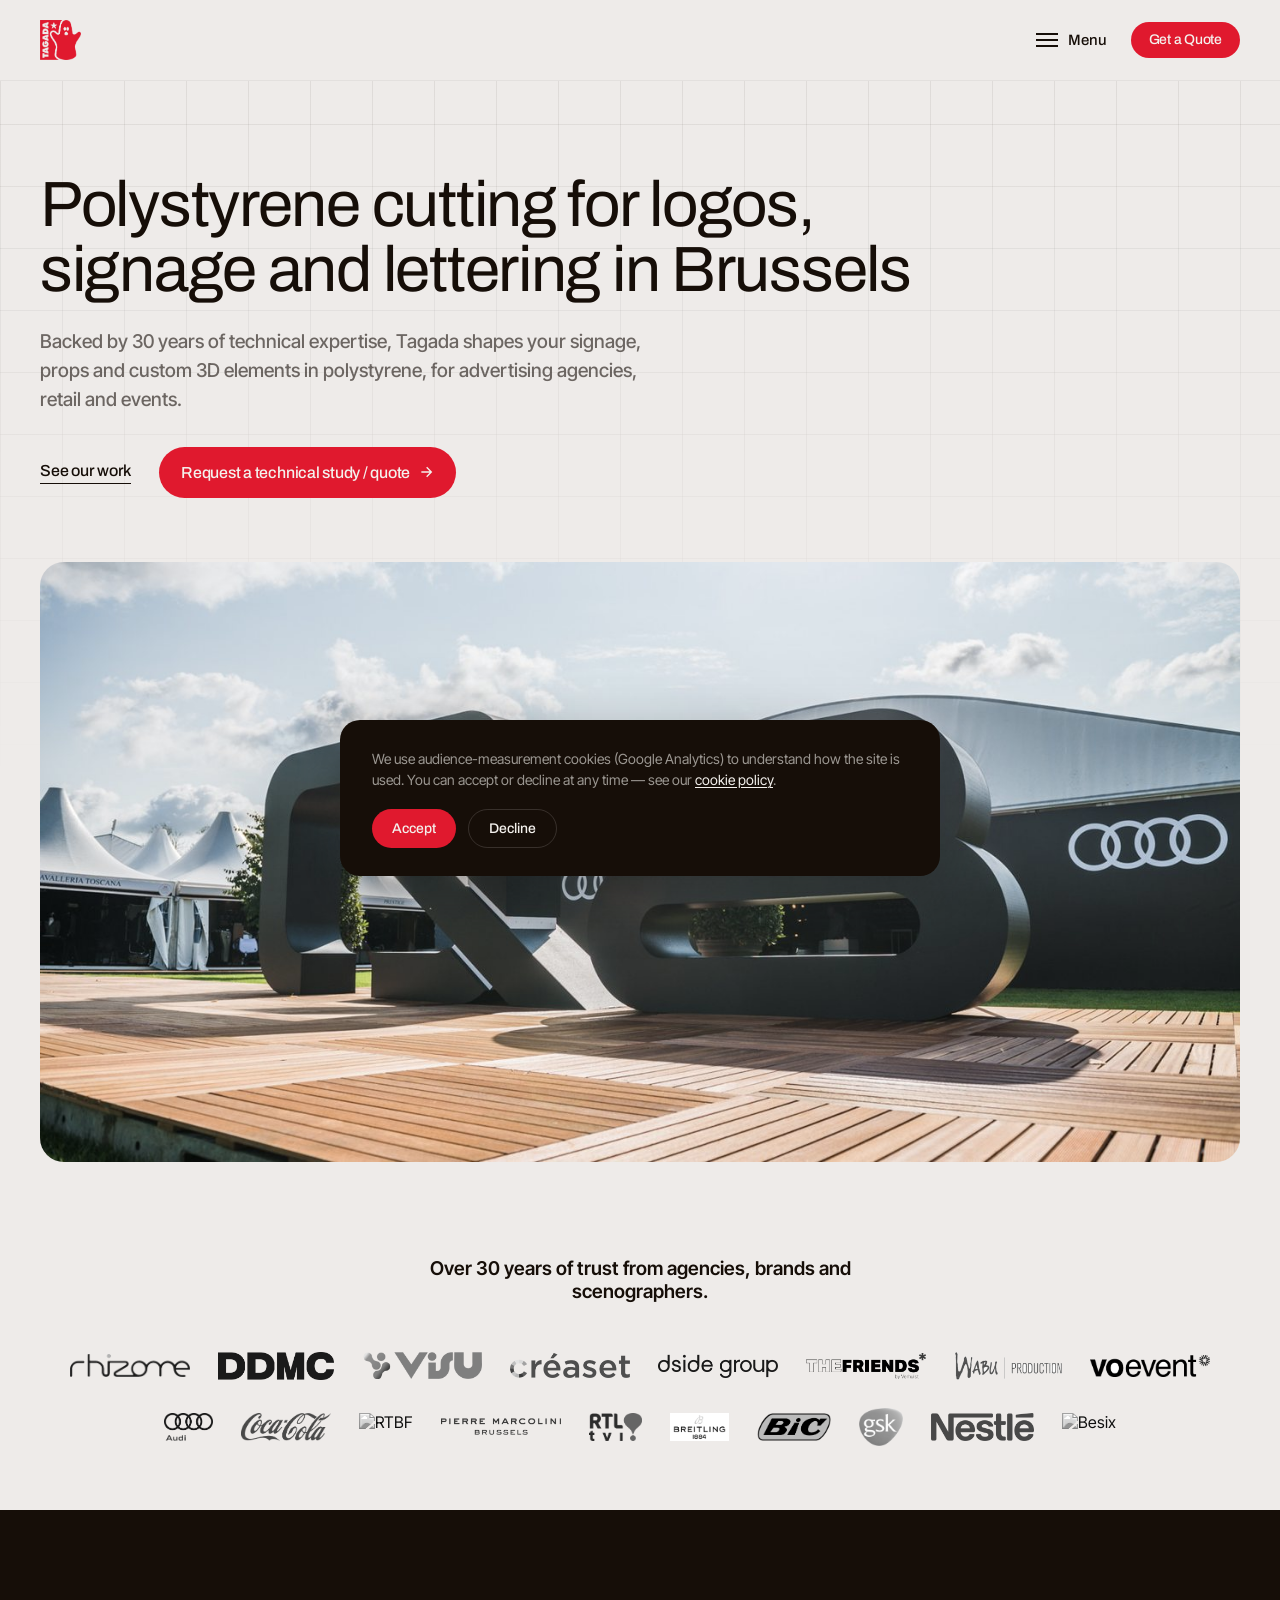
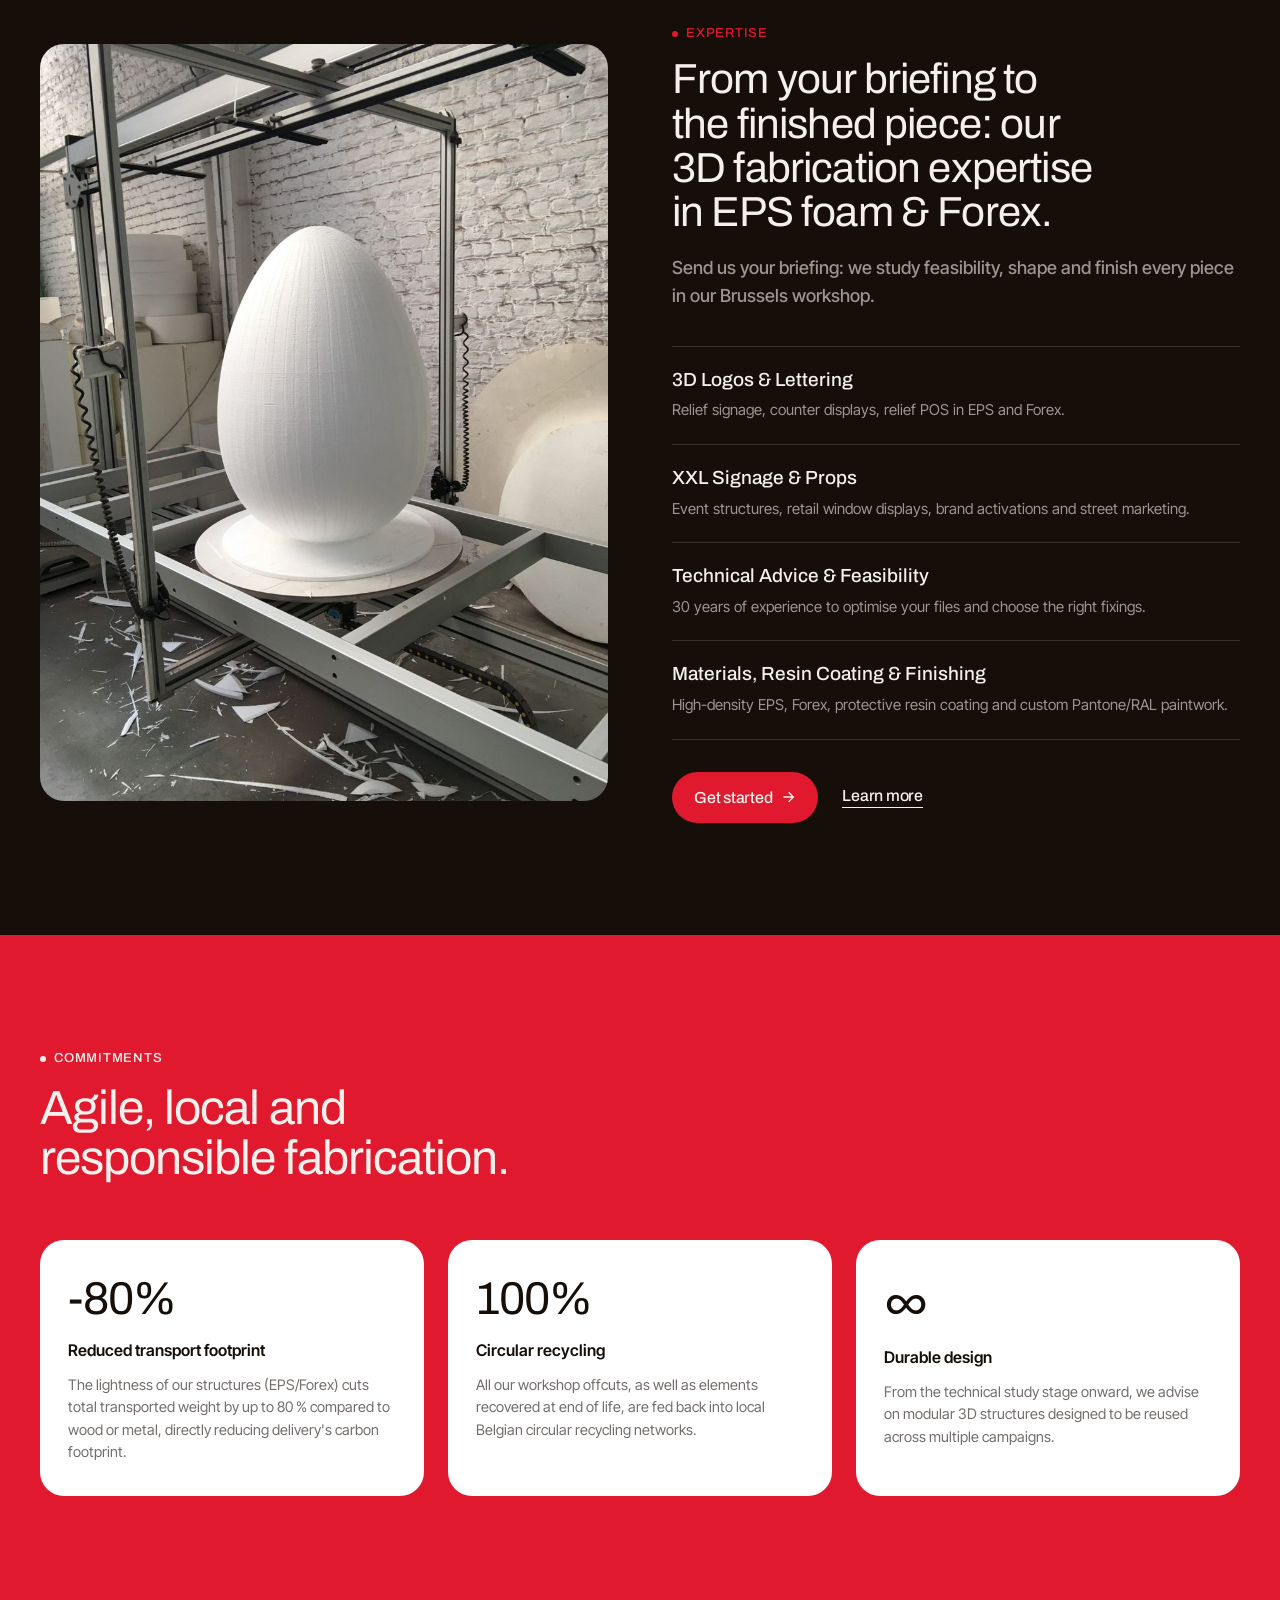
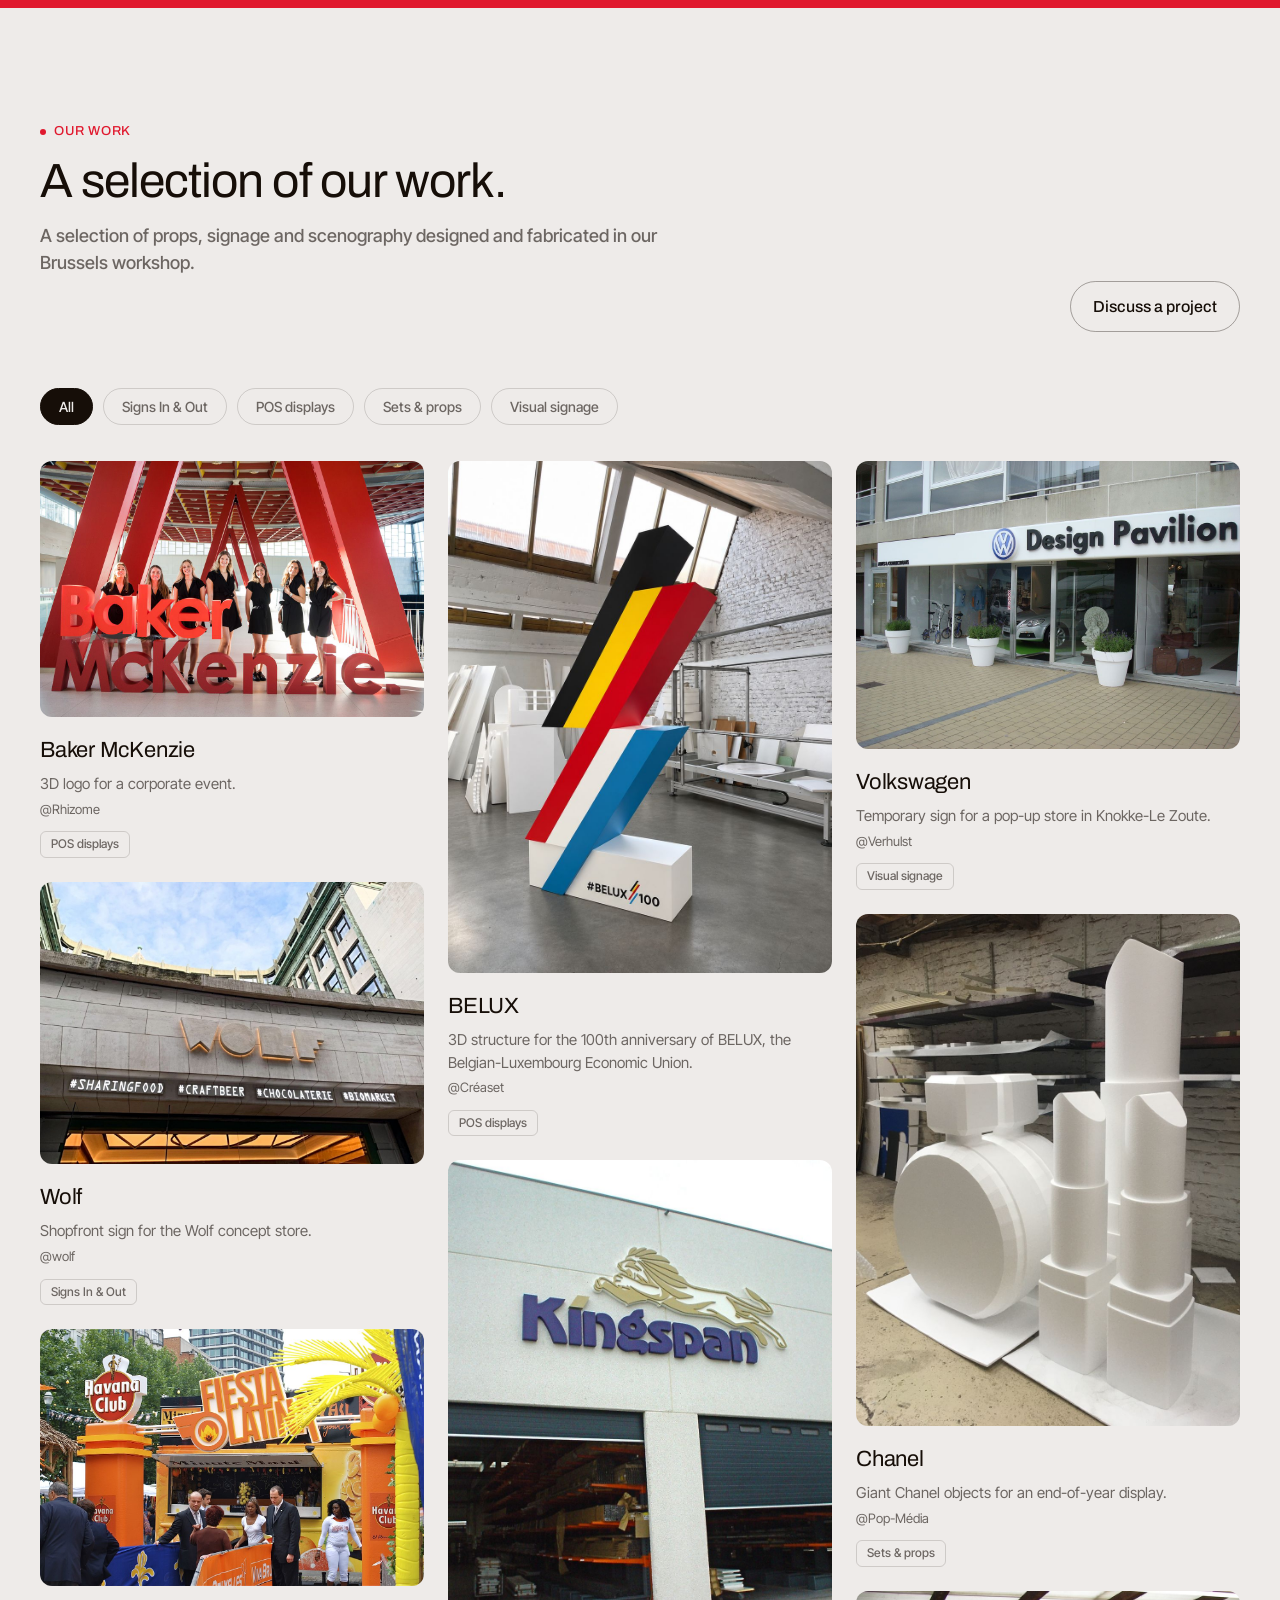
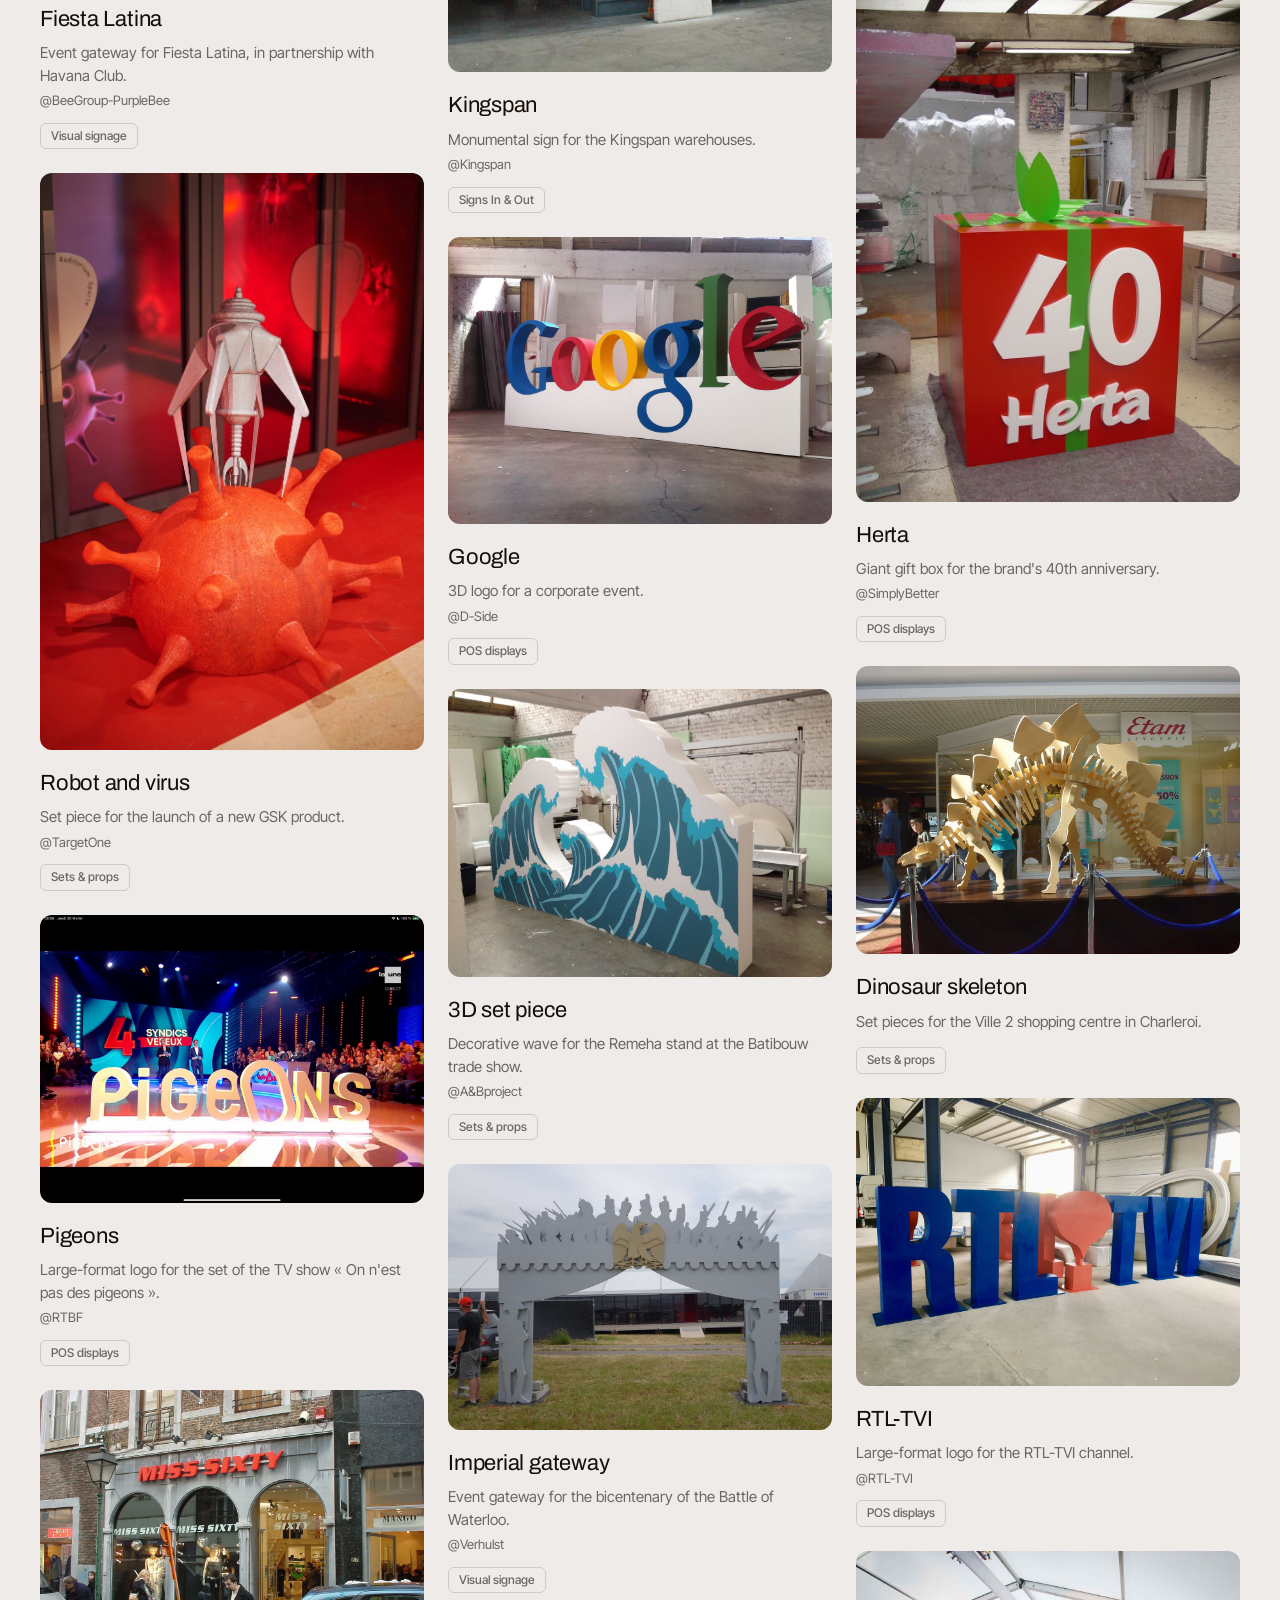
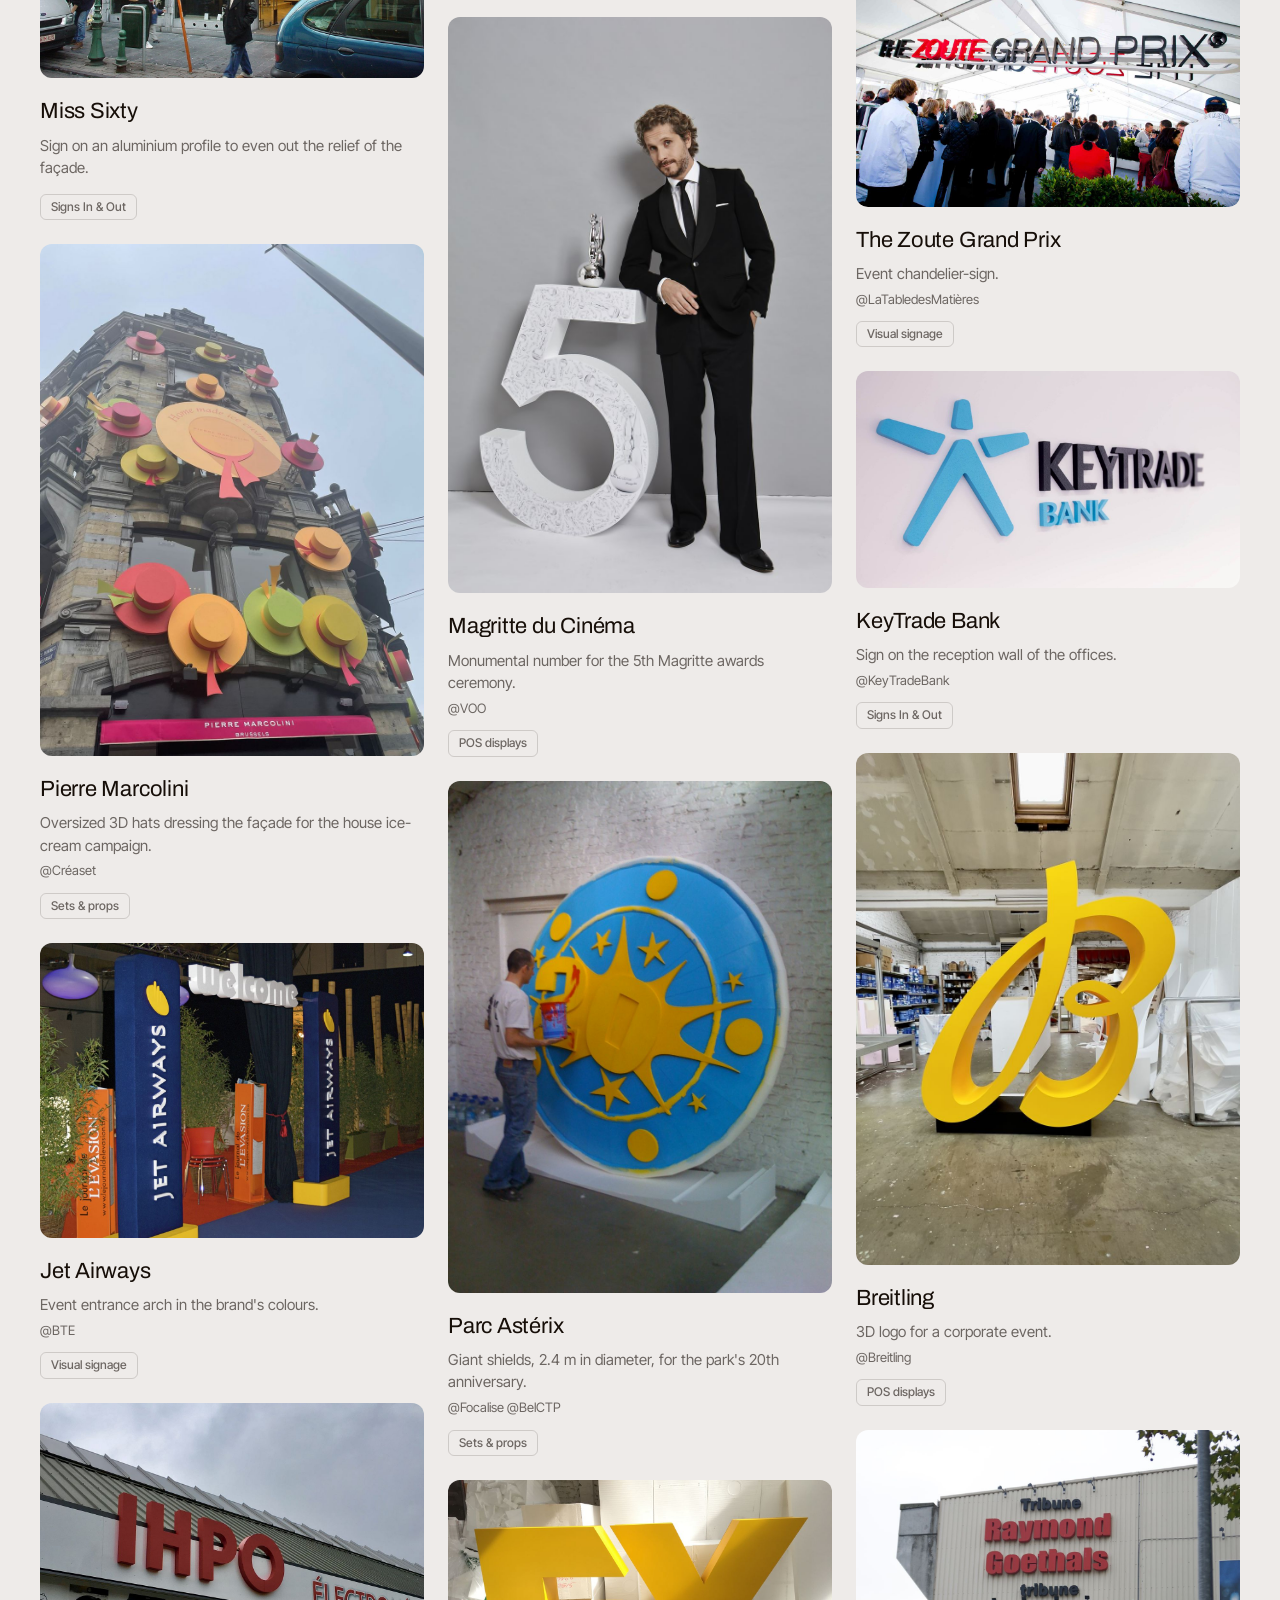
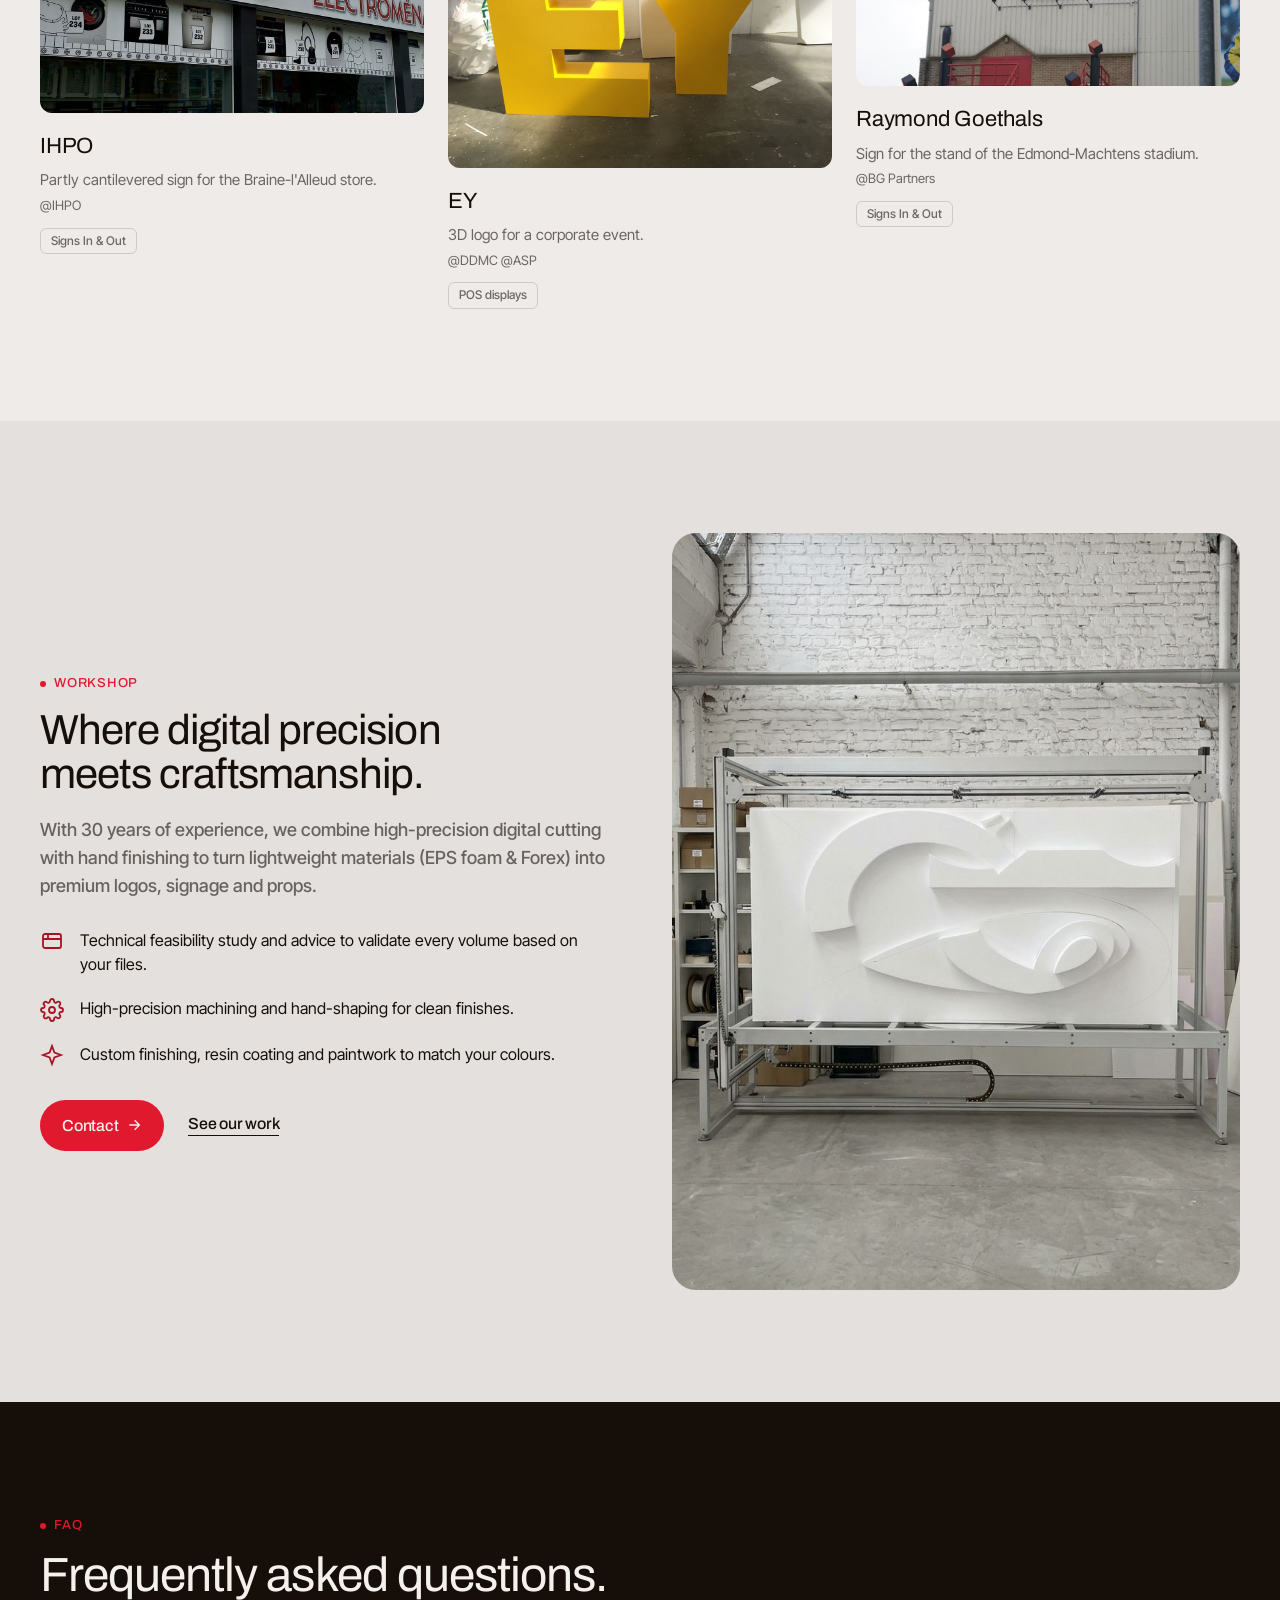
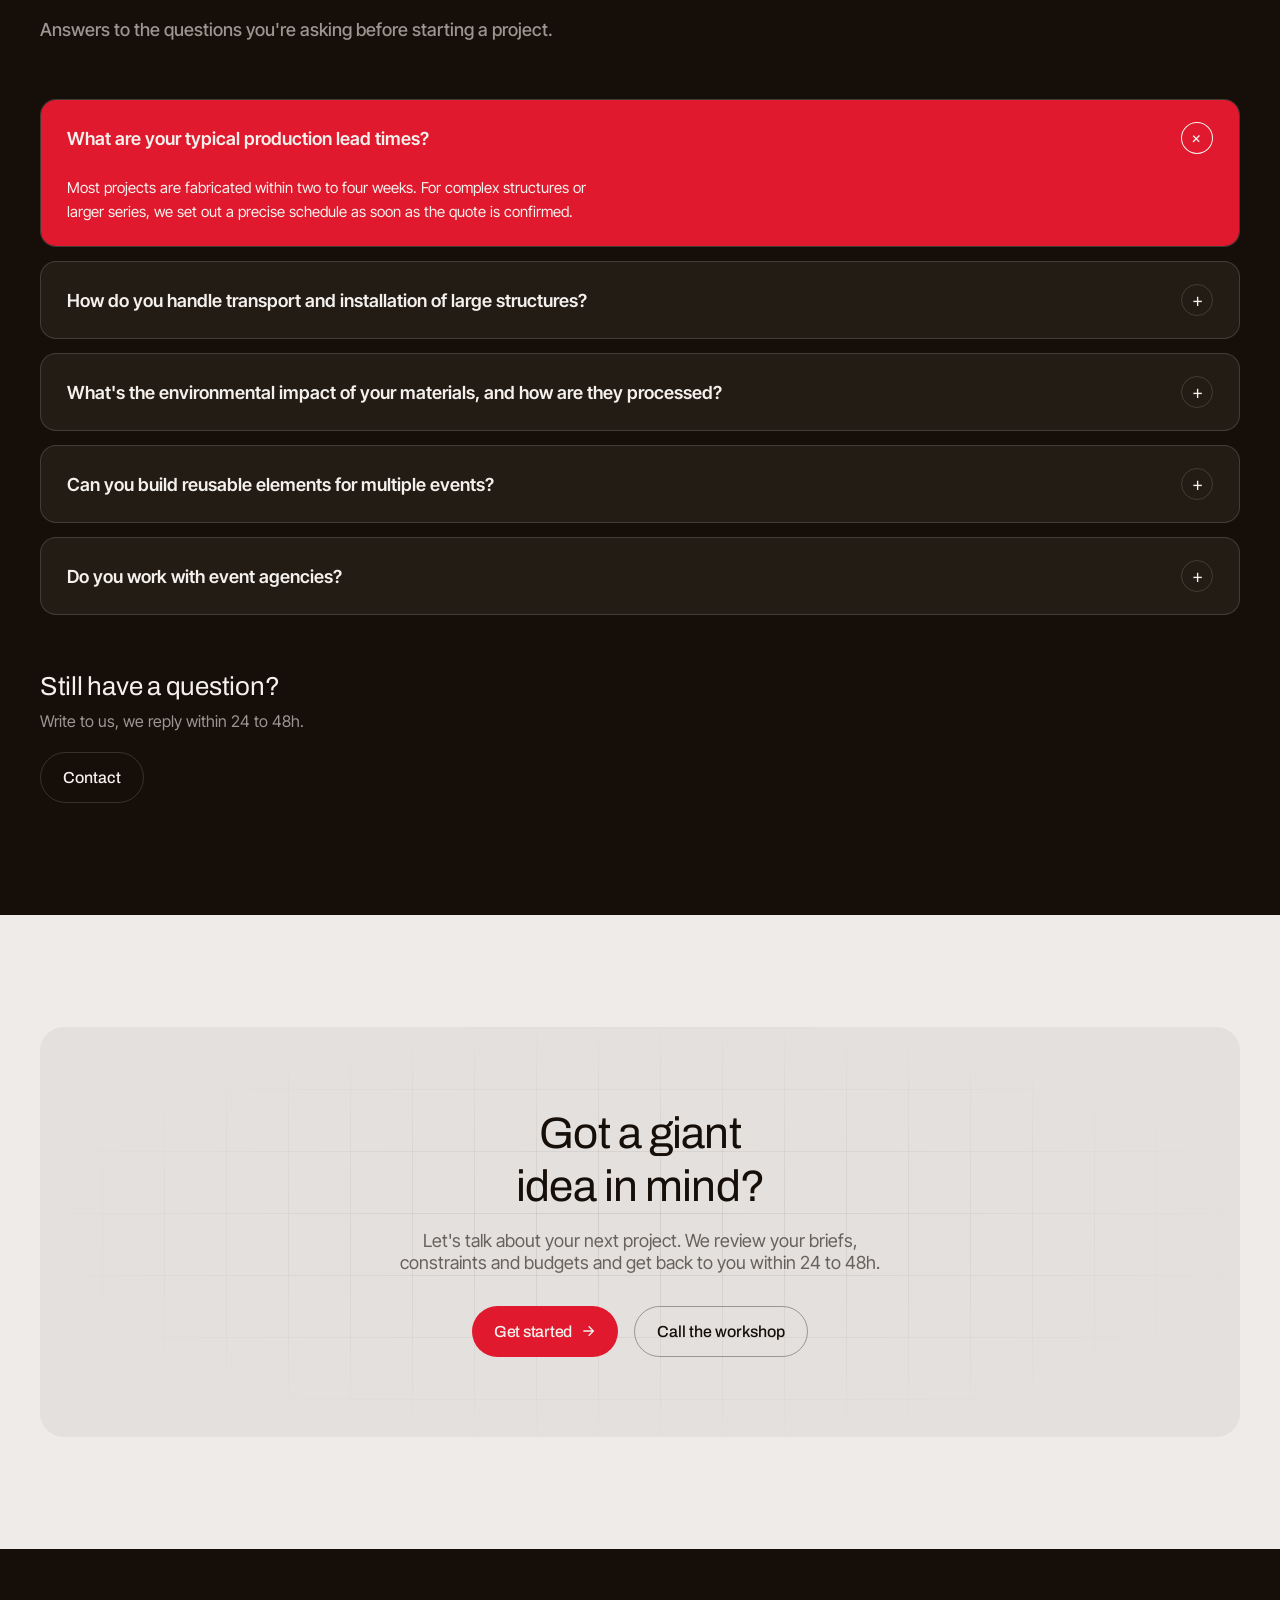
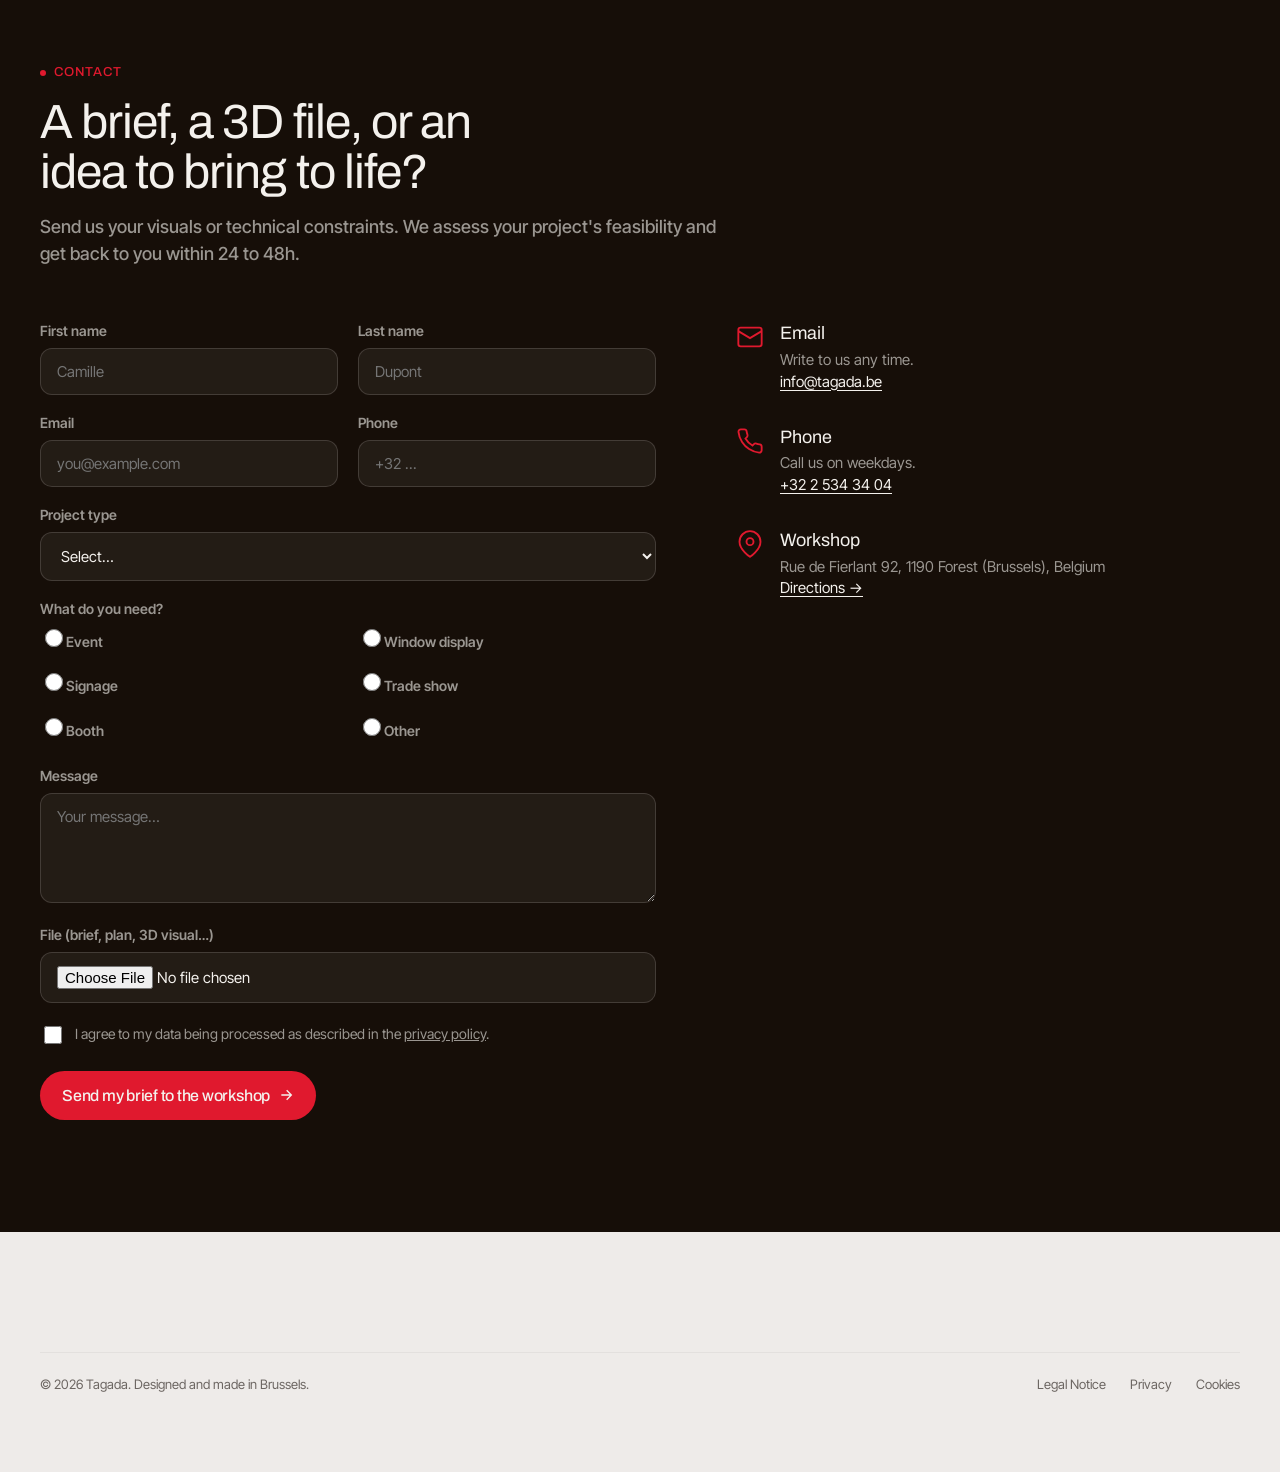
==== commit 003dce4b: "fix: Savoir-faire title on 4 lines, new intro sentence" ====
--- a/en/index.html
+++ b/en/index.html
@@ -270,7 +270,7 @@
 .why-grid{ display:grid; grid-template-columns:1fr 1fr; gap:64px; align-items:center; }
 .why-media{ position:relative; border-radius:var(--radius-lg); overflow:hidden; aspect-ratio:3/4; }
 .why-media img{ width:100%; height:100%; object-fit:cover; }
-.why-h2{ font-size:clamp(30px,3.4vw,42px); line-height:1.05; letter-spacing:-.02em; max-width:14ch; text-wrap:balance; }
+.why-h2{ font-size:clamp(30px,3.4vw,42px); line-height:1.05; letter-spacing:-.02em; text-wrap:balance; }
 .why-text{ margin-top:20px; font-size:18px; line-height:1.55; color:var(--on-dark-60); font-weight:500; max-width:52ch; }
 .why-list{ margin-top:36px; display:flex; flex-direction:column; }
 .why-item{ padding:22px 0; border-top:1px solid var(--on-dark-15); }
@@ -559,7 +559,7 @@
       <div data-reveal-group>
         <div class="eyebrow on-dark reveal-io">Expertise</div>
         <h2 class="why-h2 reveal-io">From your briefing to the finished piece: our 3D fabrication expertise in EPS foam &amp; Forex.</h2>
-        <p class="why-text reveal-io">A briefing, a 3D file or a technical constraint: we study feasibility, shape and finish every piece in our Brussels workshop.</p>
+        <p class="why-text reveal-io">Send us your briefing: we study feasibility, shape and finish every piece in our Brussels workshop.</p>
         <div class="why-list">
           <div class="why-item reveal-io">
             <h4>3D Logos &amp; Lettering</h4>
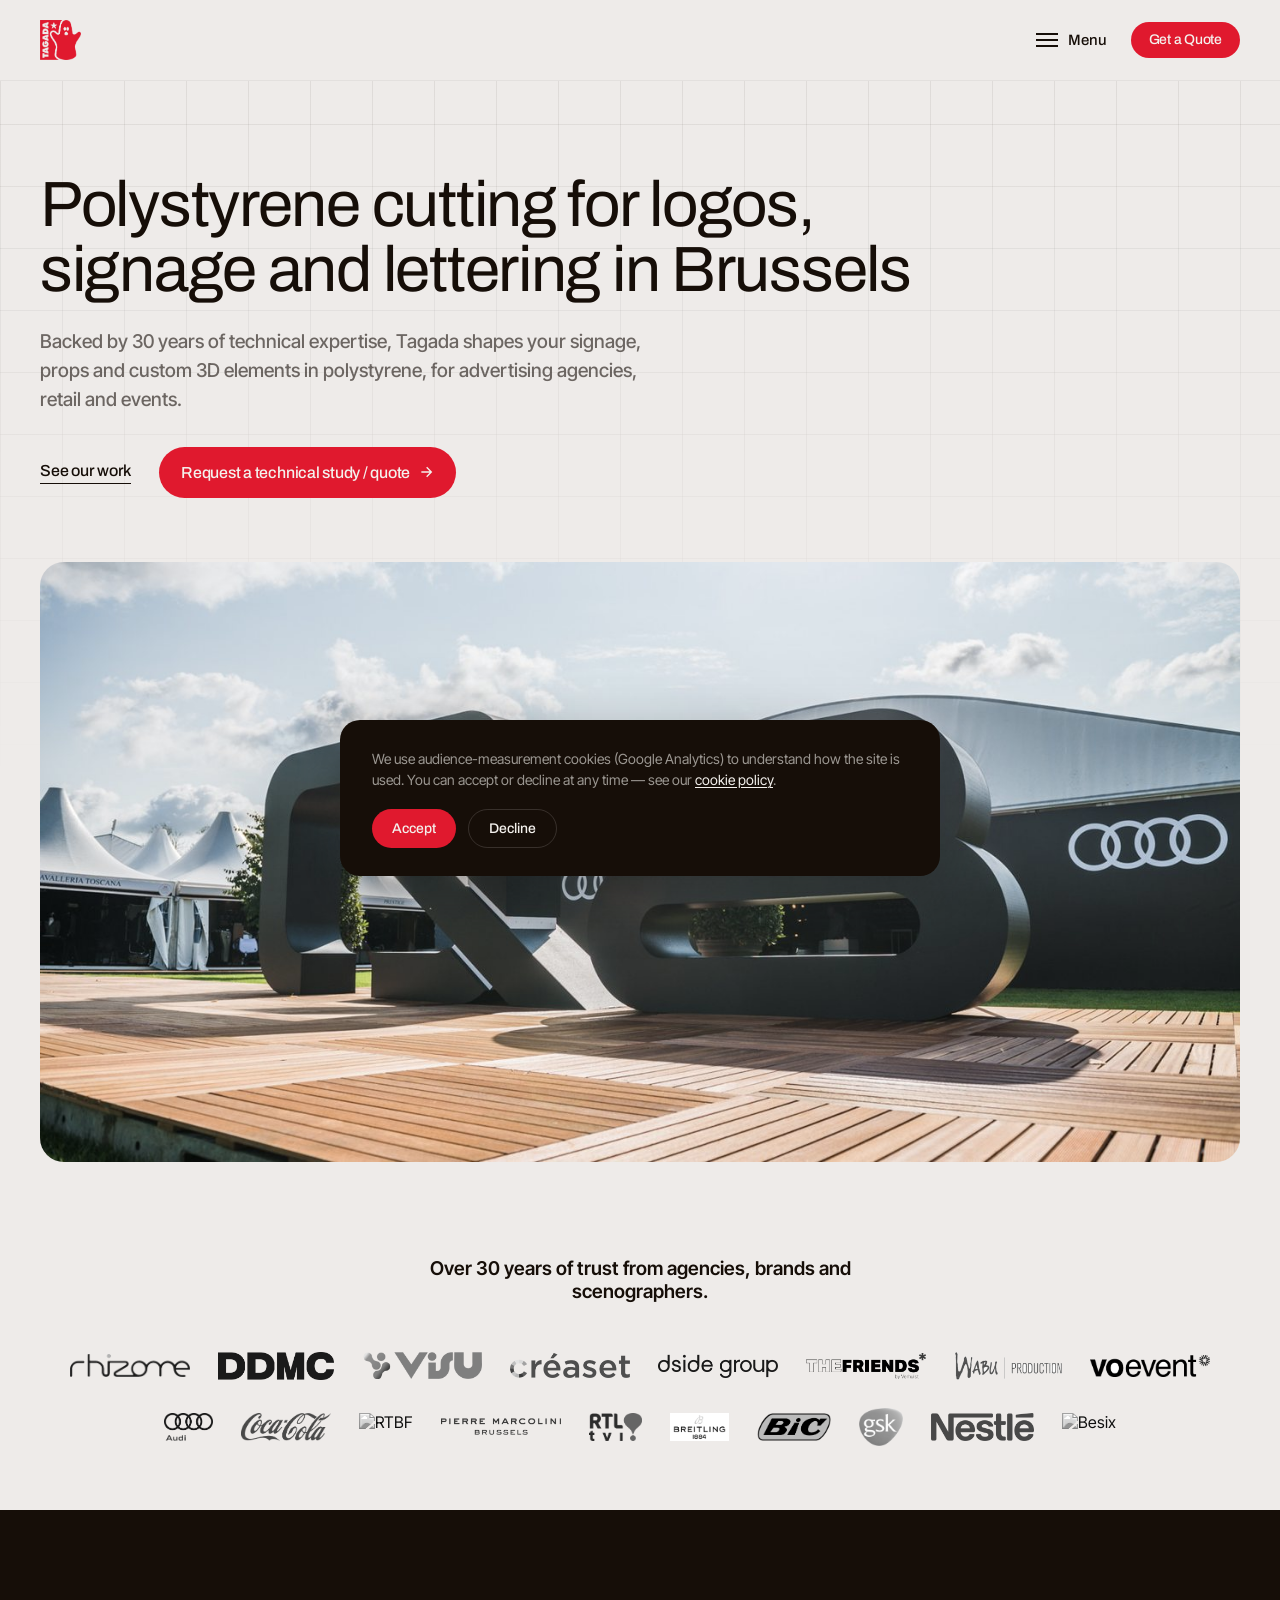
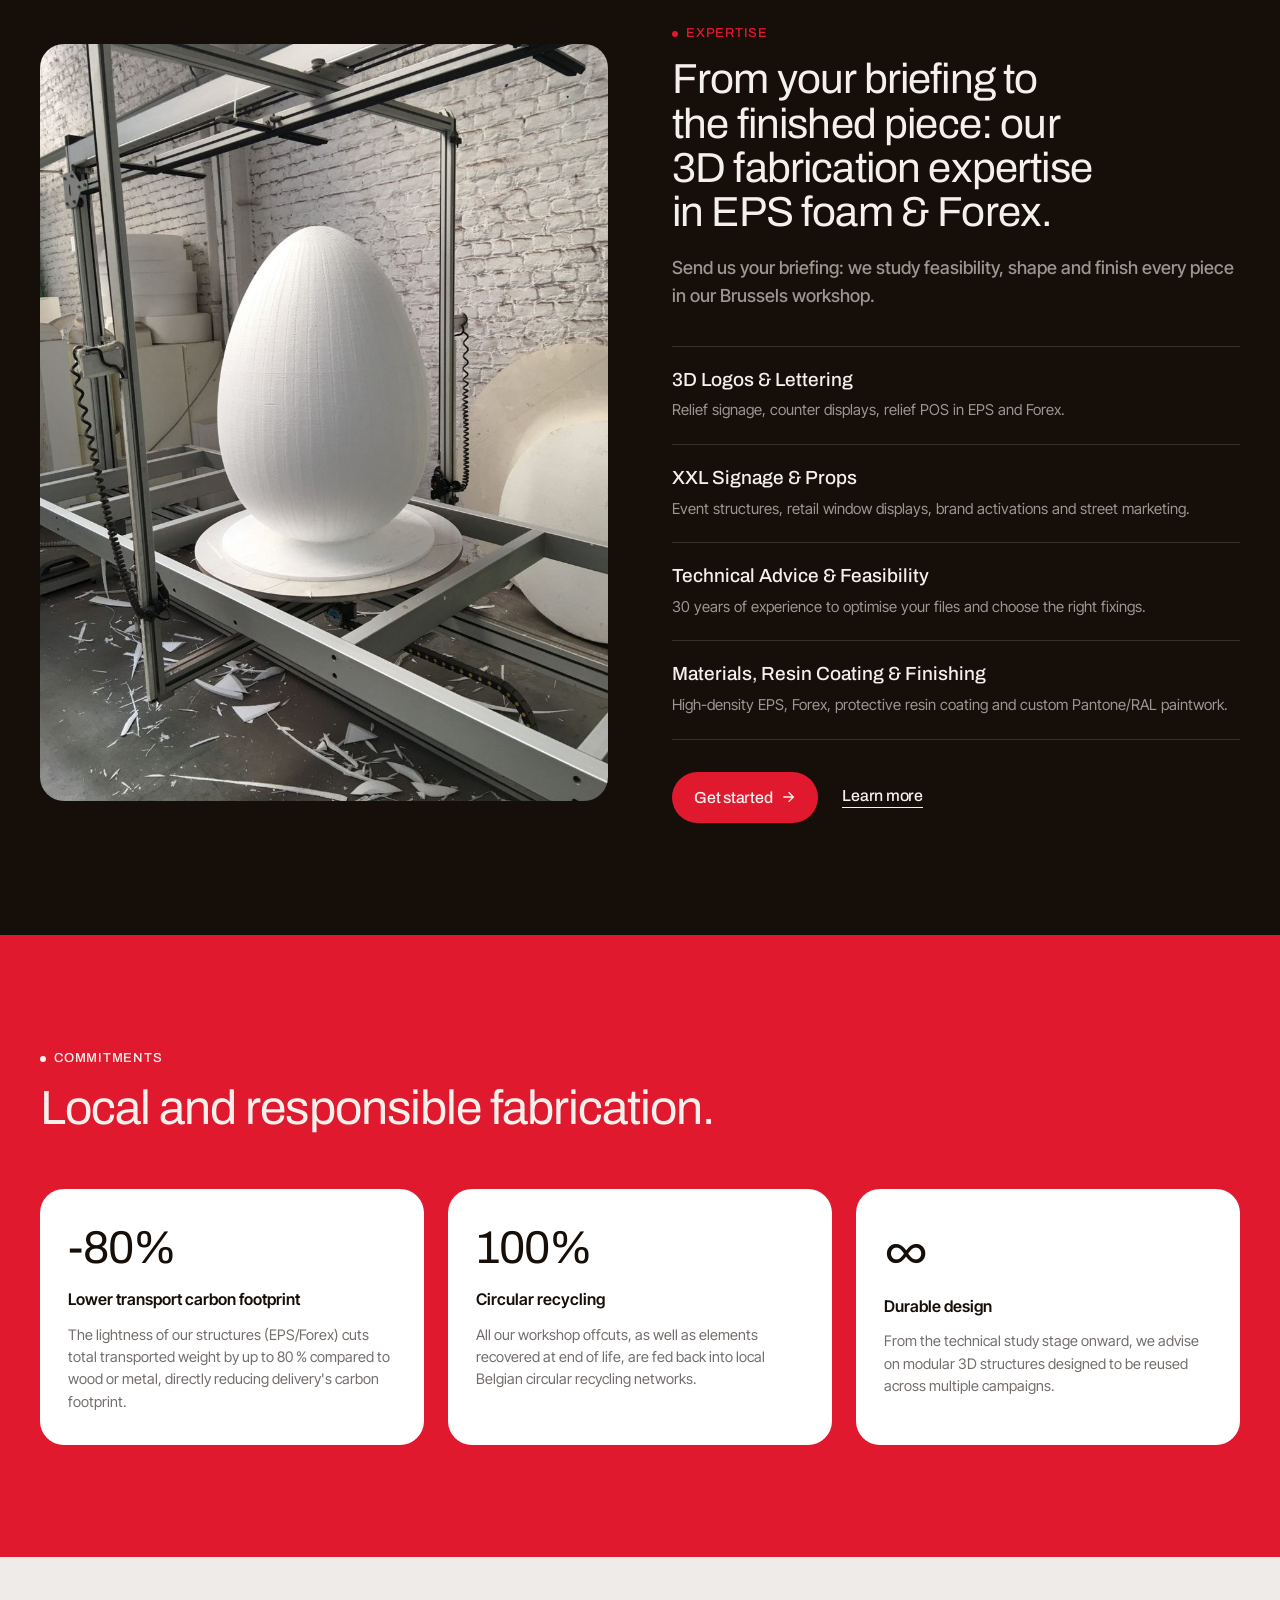
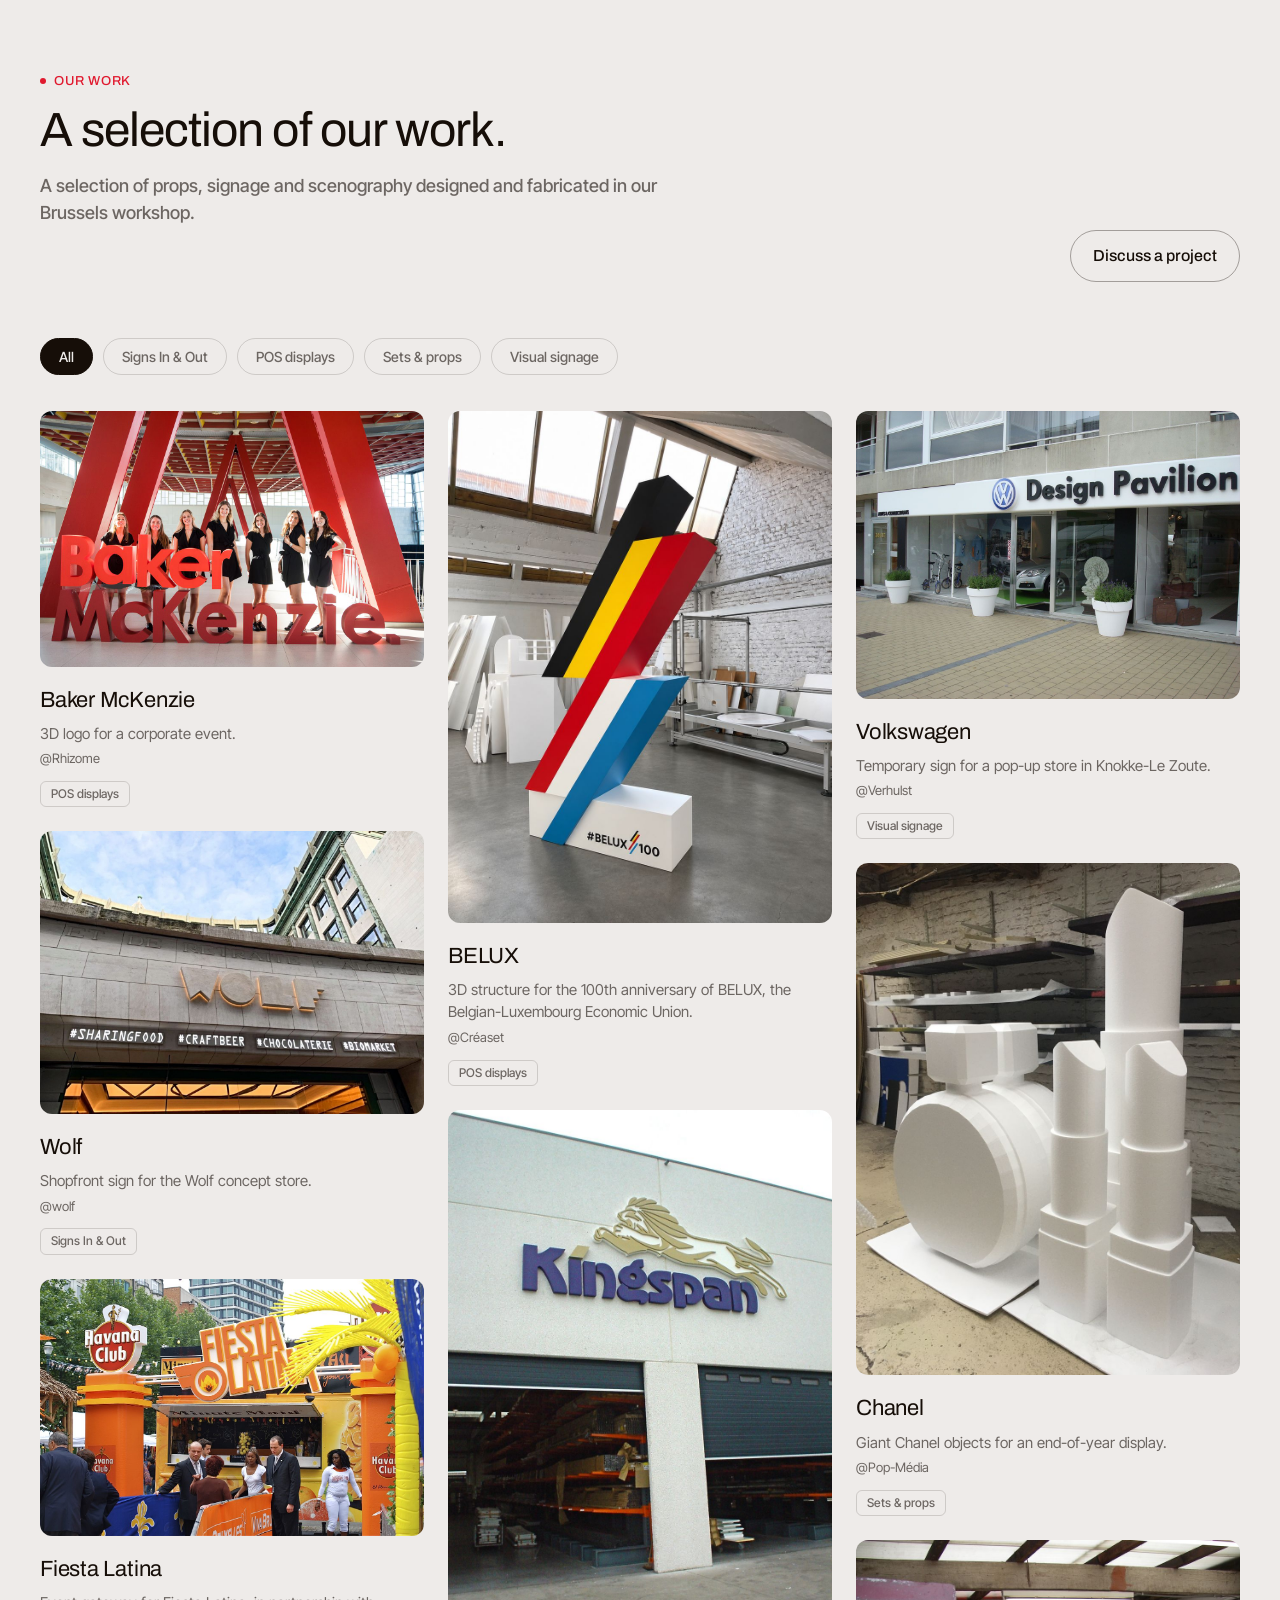
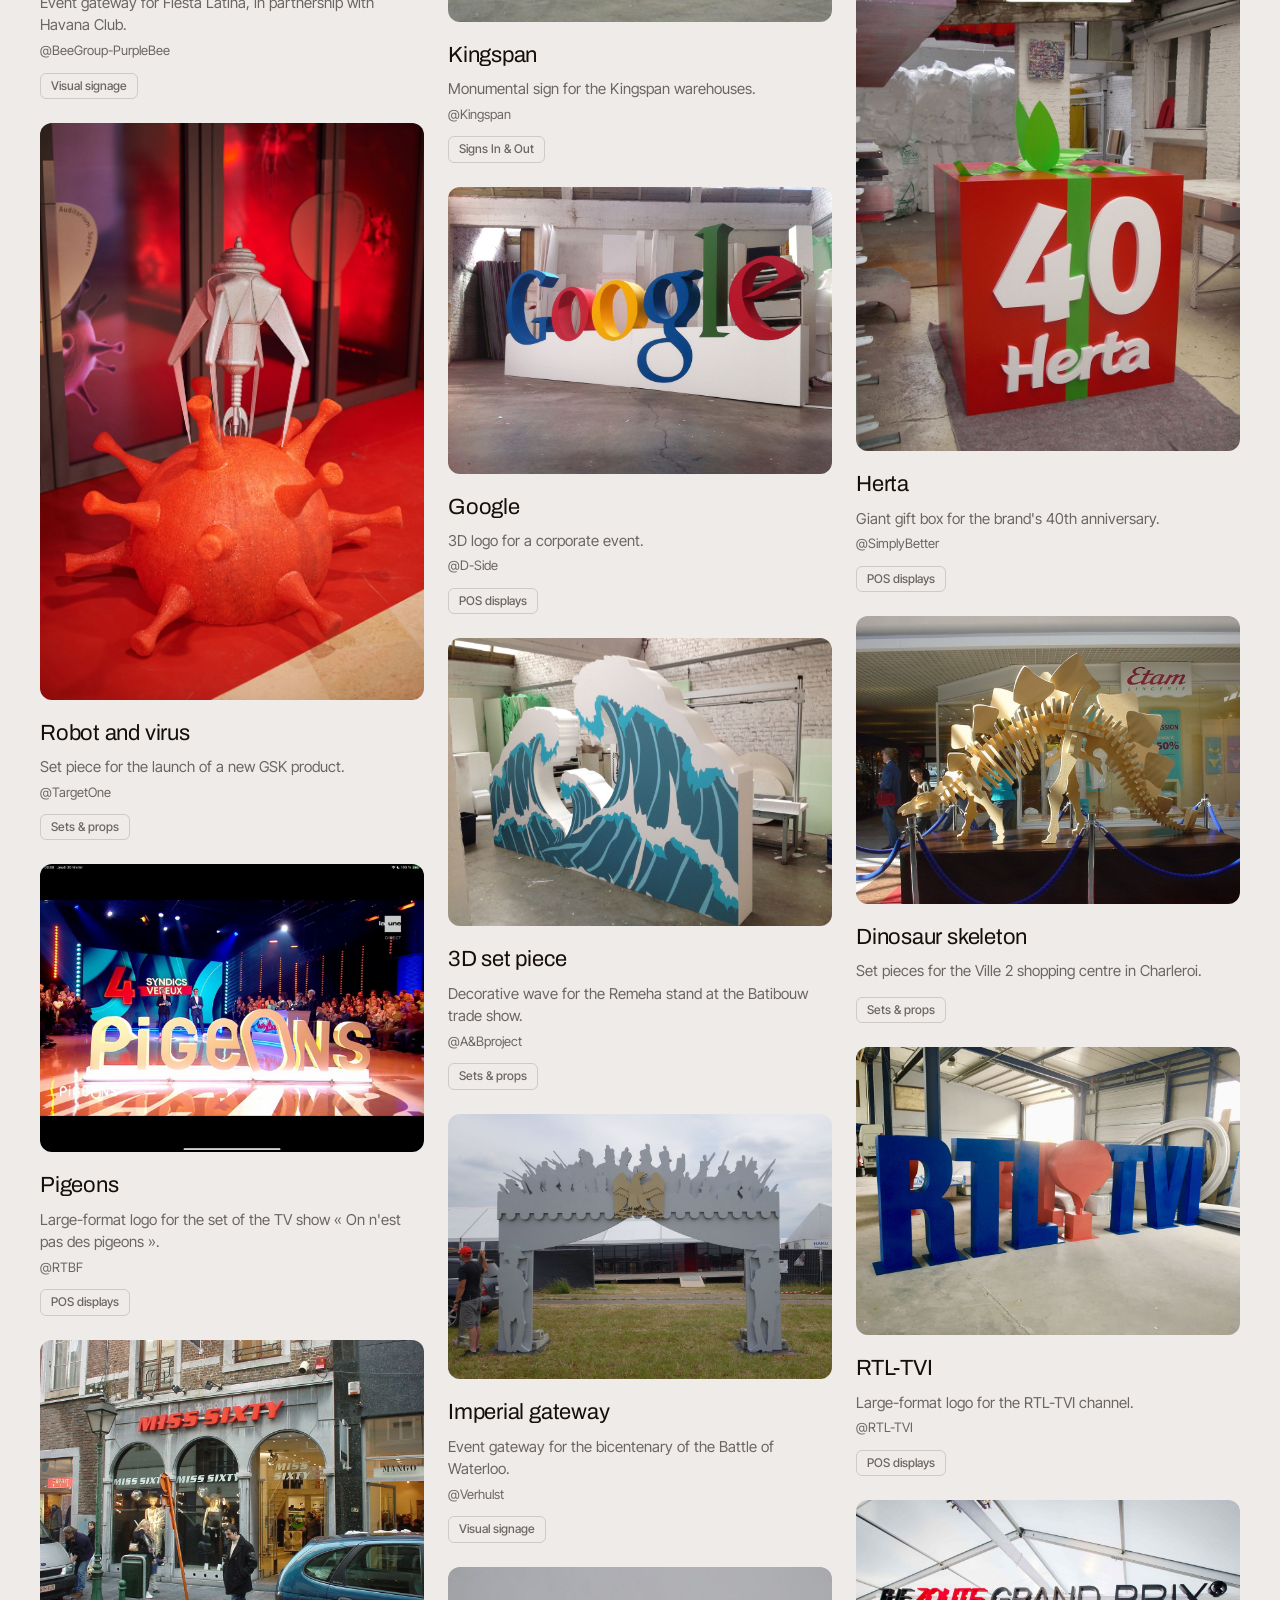
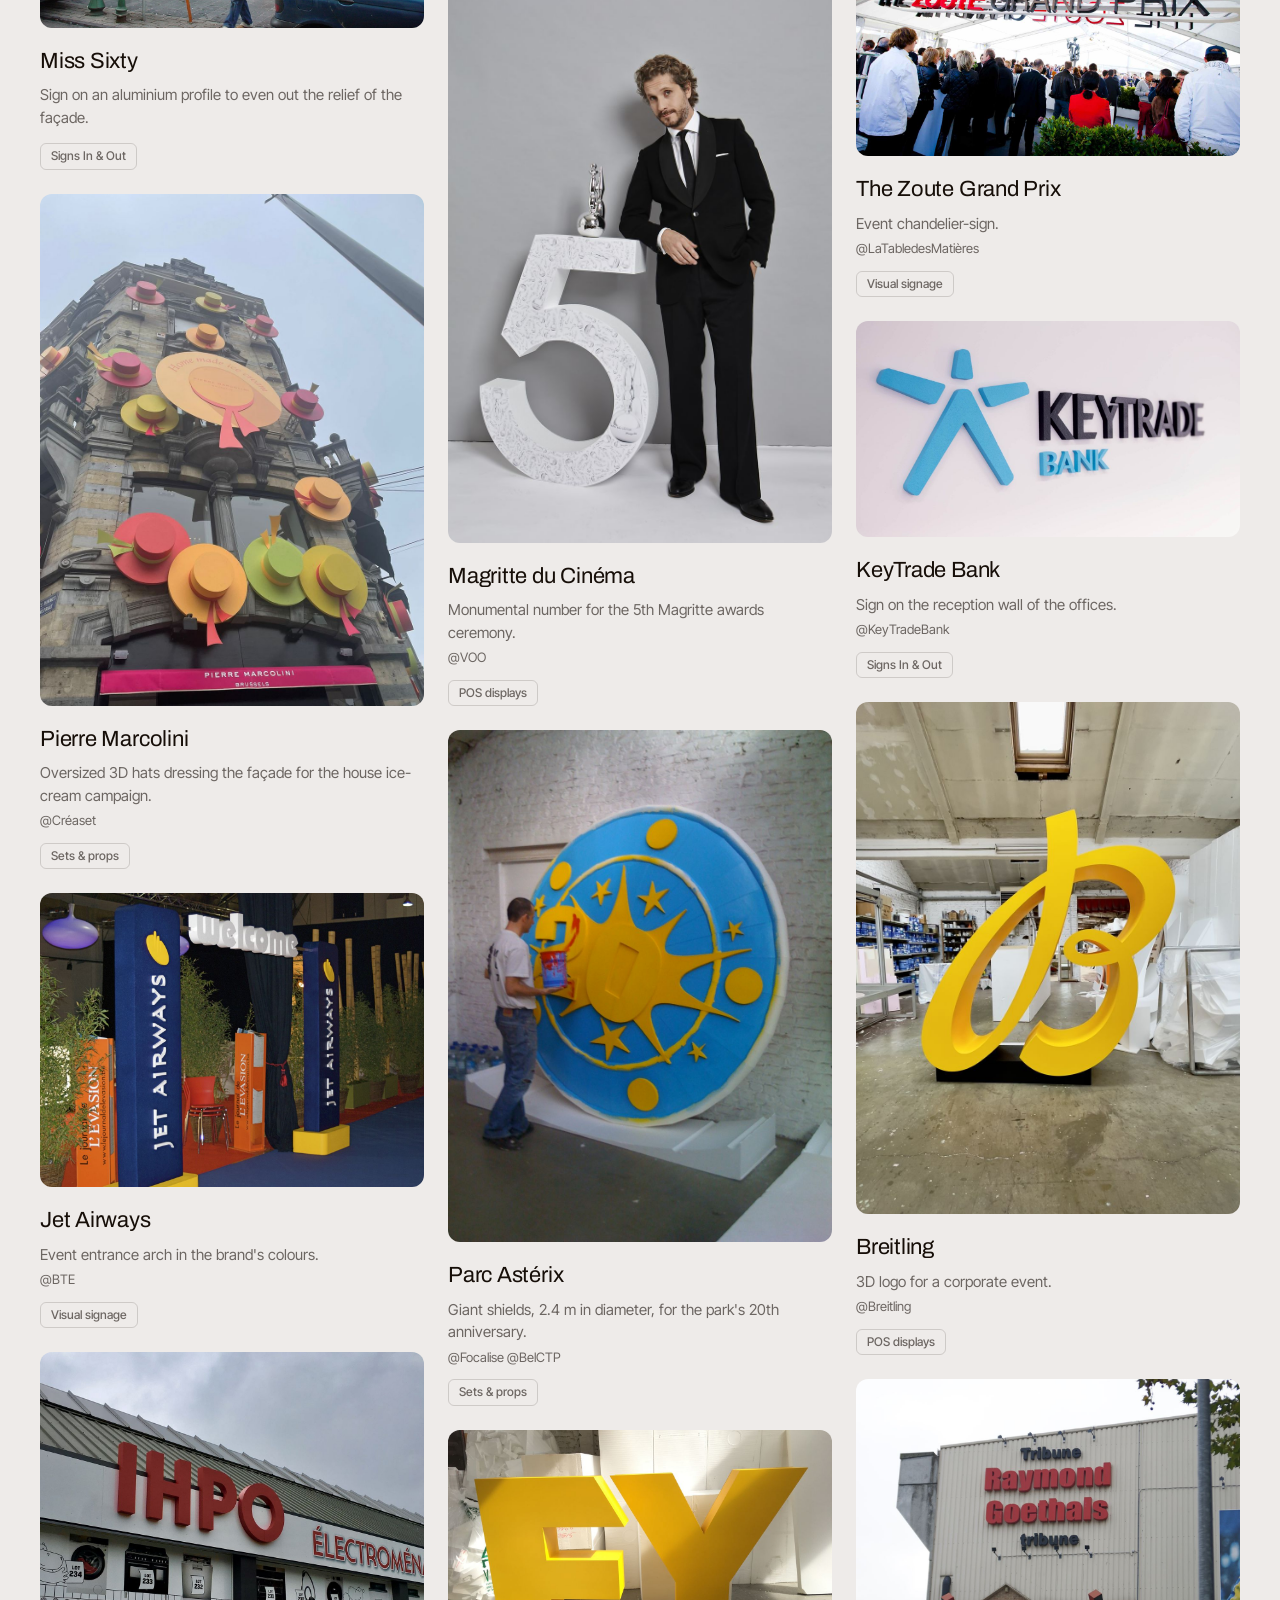
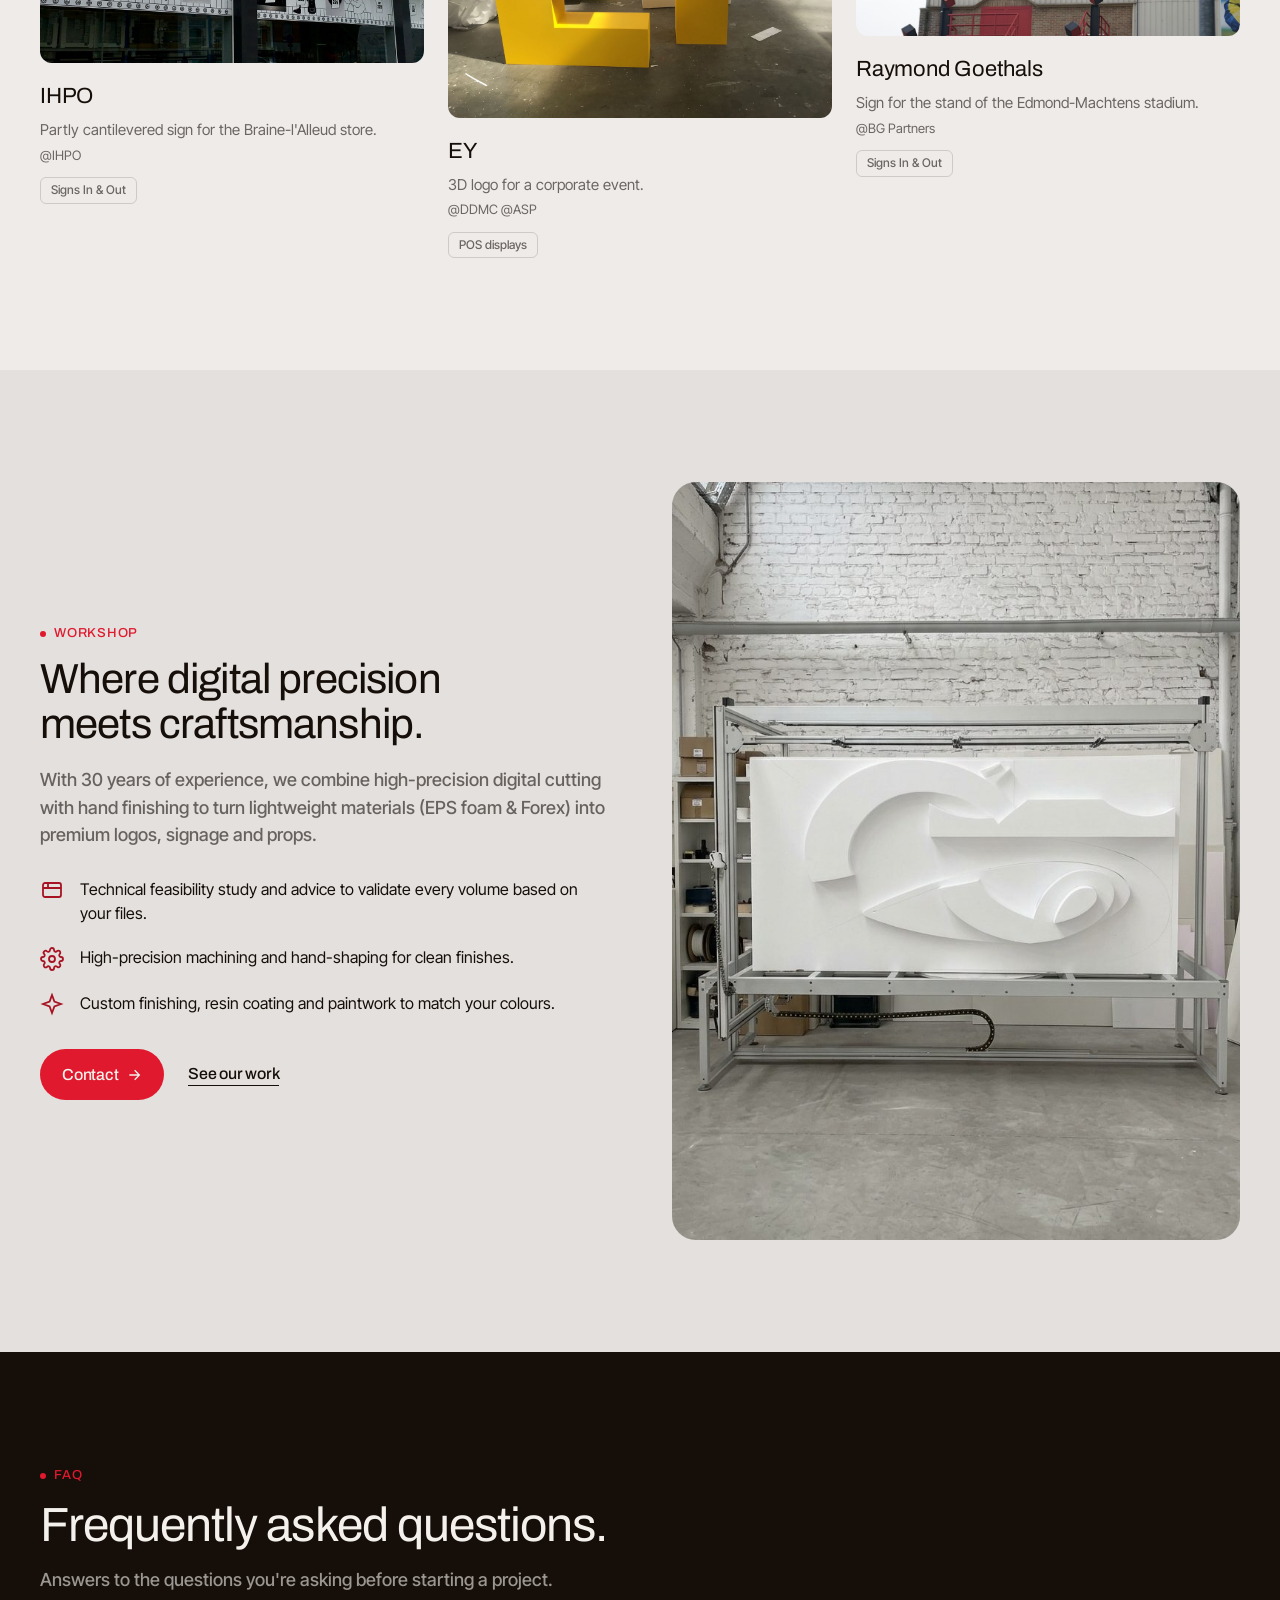
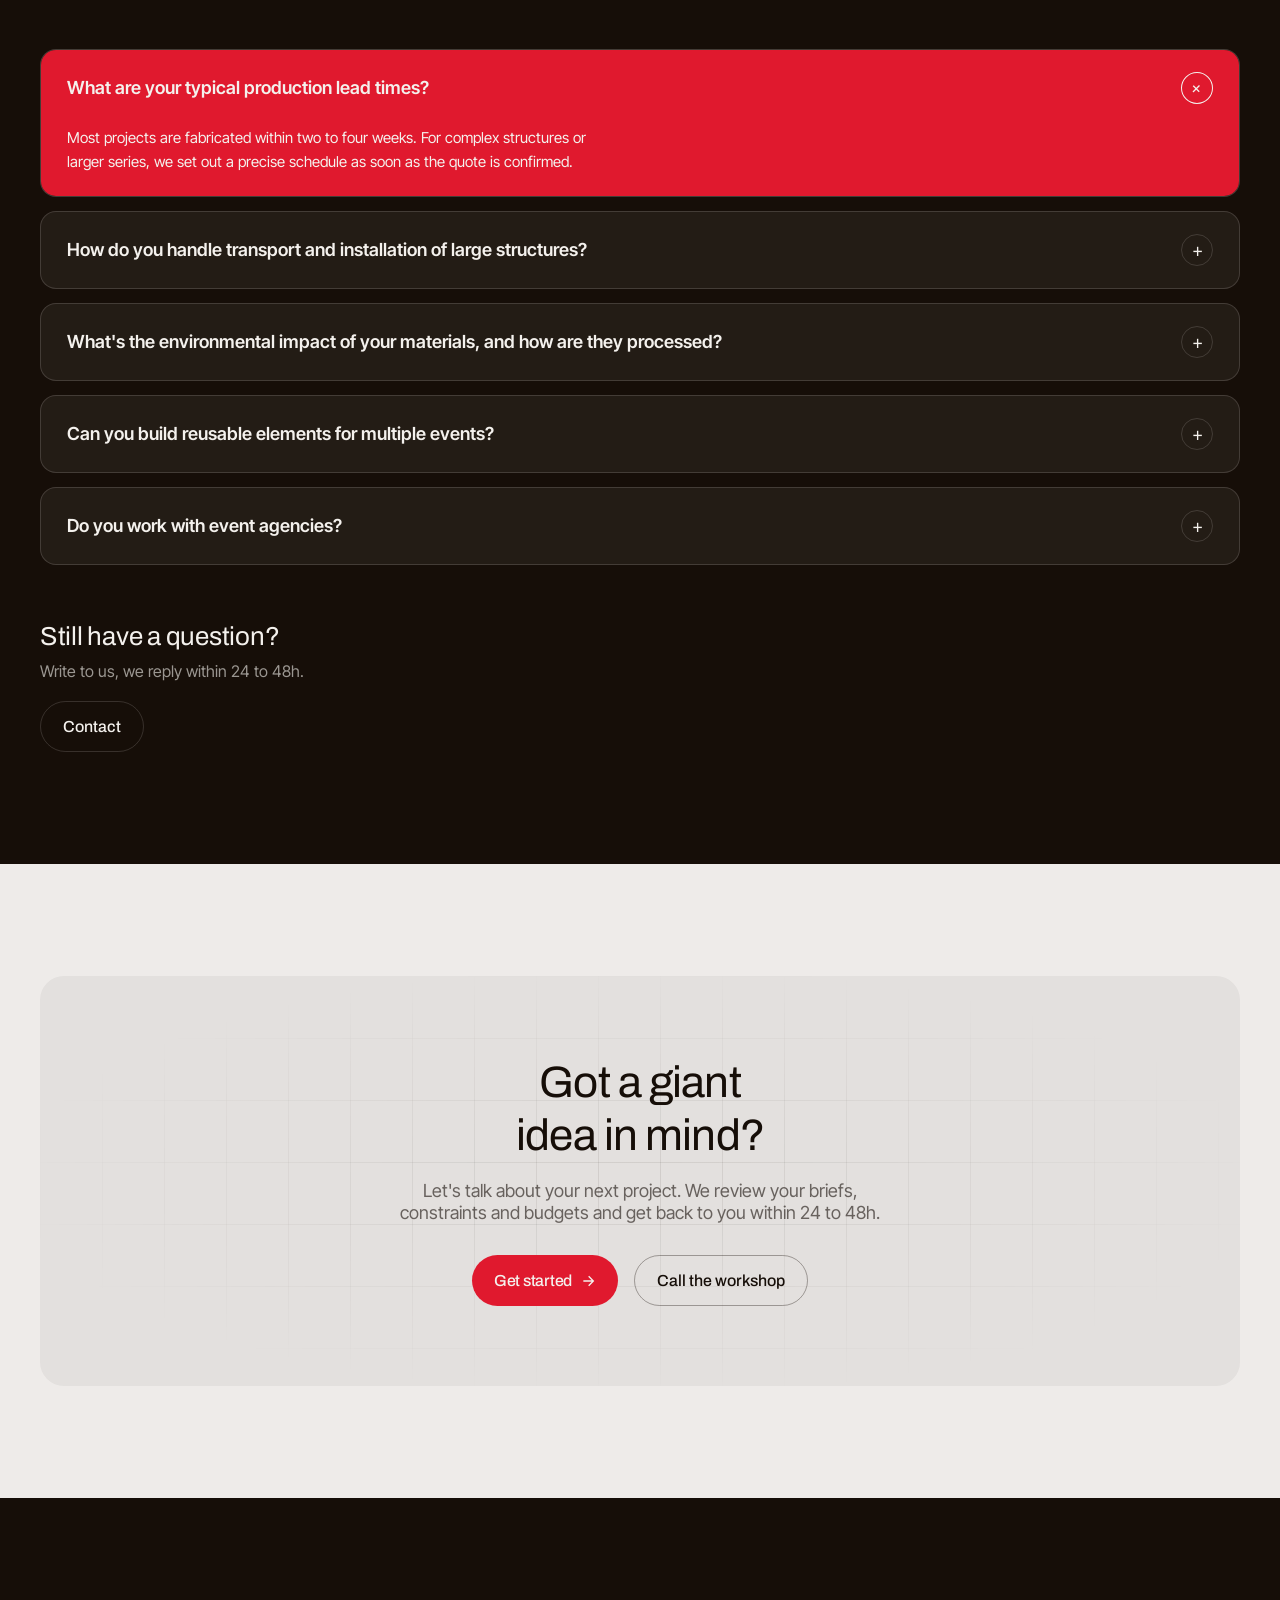
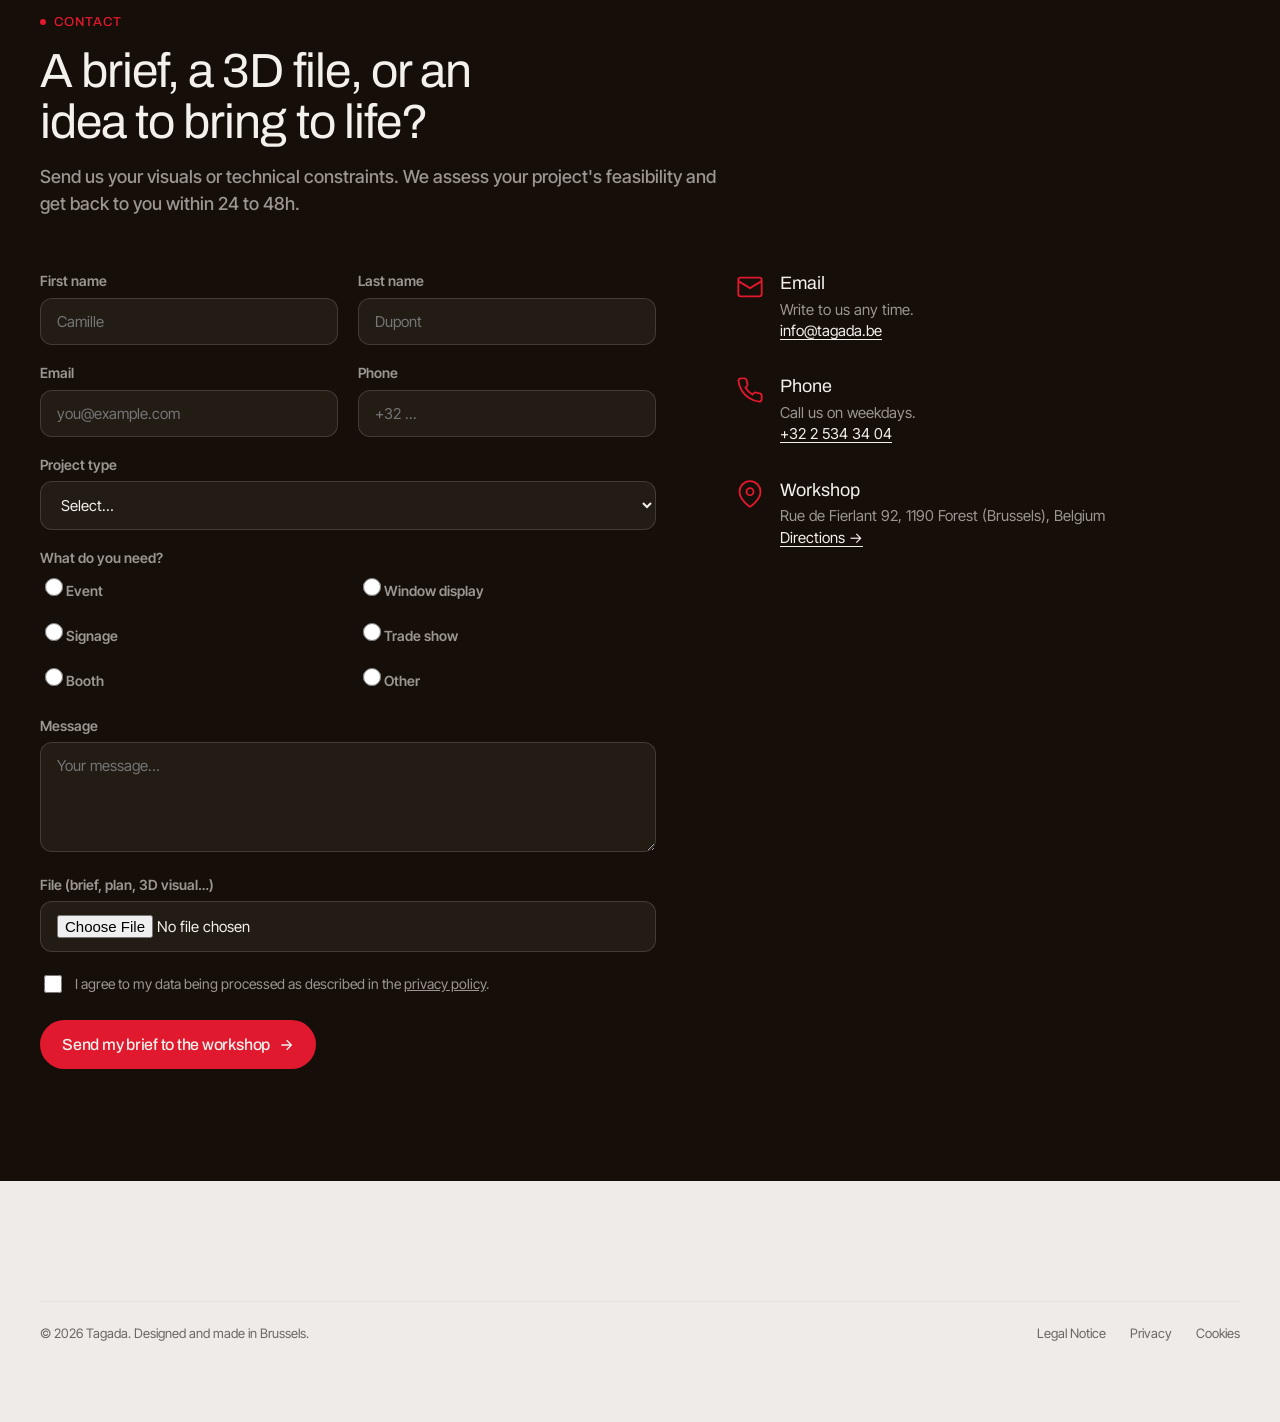
==== commit cc64cf75: "fix: Engagements copy (drop 'agile', carbon footprint of transport)" ====
--- a/en/index.html
+++ b/en/index.html
@@ -593,12 +593,12 @@
   <div class="wrap">
     <div class="section-head" data-reveal-group>
       <div class="eyebrow reveal-io">Commitments</div>
-      <h2 class="reveal-io">Agile, local and responsible fabrication.</h2>
+      <h2 class="reveal-io">Local and responsible fabrication.</h2>
     </div>
     <div class="rse-grid" data-reveal-group>
       <div class="rse-card reveal-io">
         <span class="stat">-80%</span>
-        <h3>Reduced transport footprint</h3>
+        <h3>Lower transport carbon footprint</h3>
         <p>The lightness of our structures (EPS/Forex) cuts total transported weight by up to 80&nbsp;% compared to wood or metal, directly reducing delivery's carbon footprint.</p>
       </div>
       <div class="rse-card reveal-io">
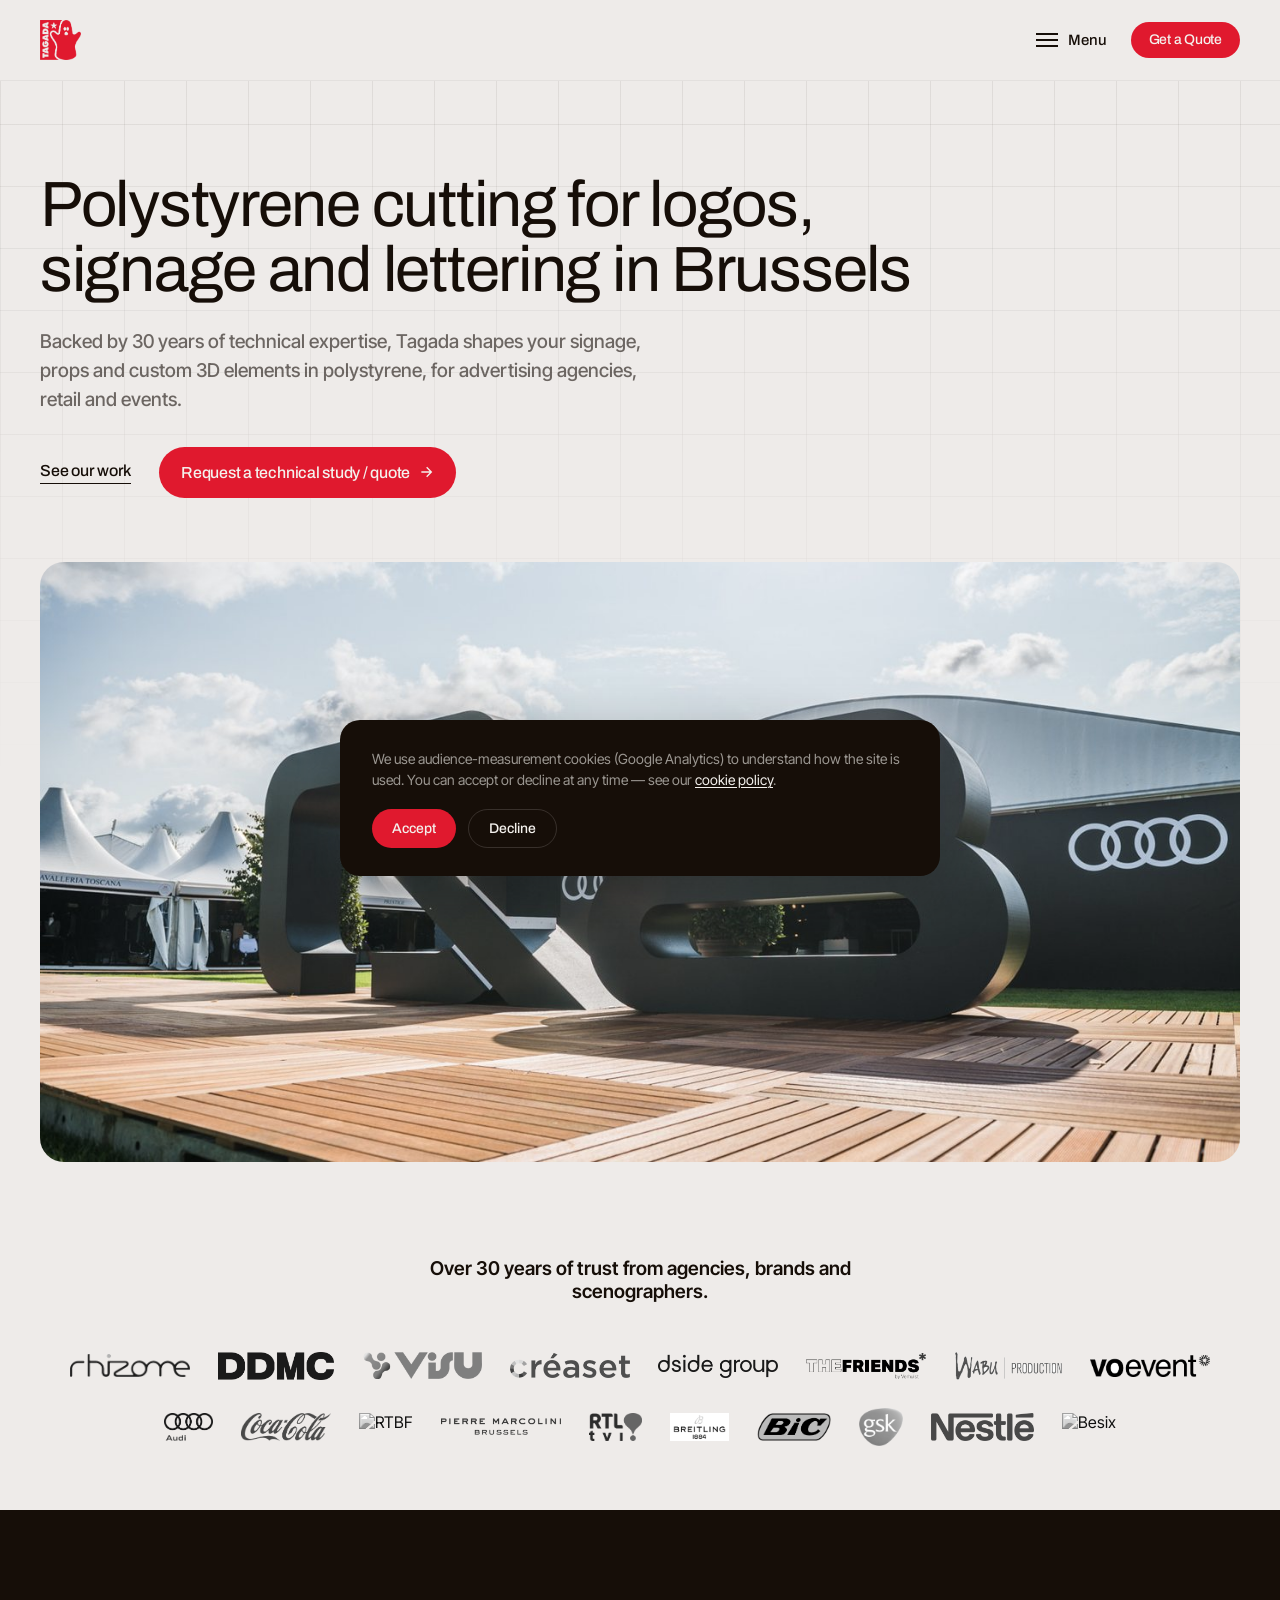
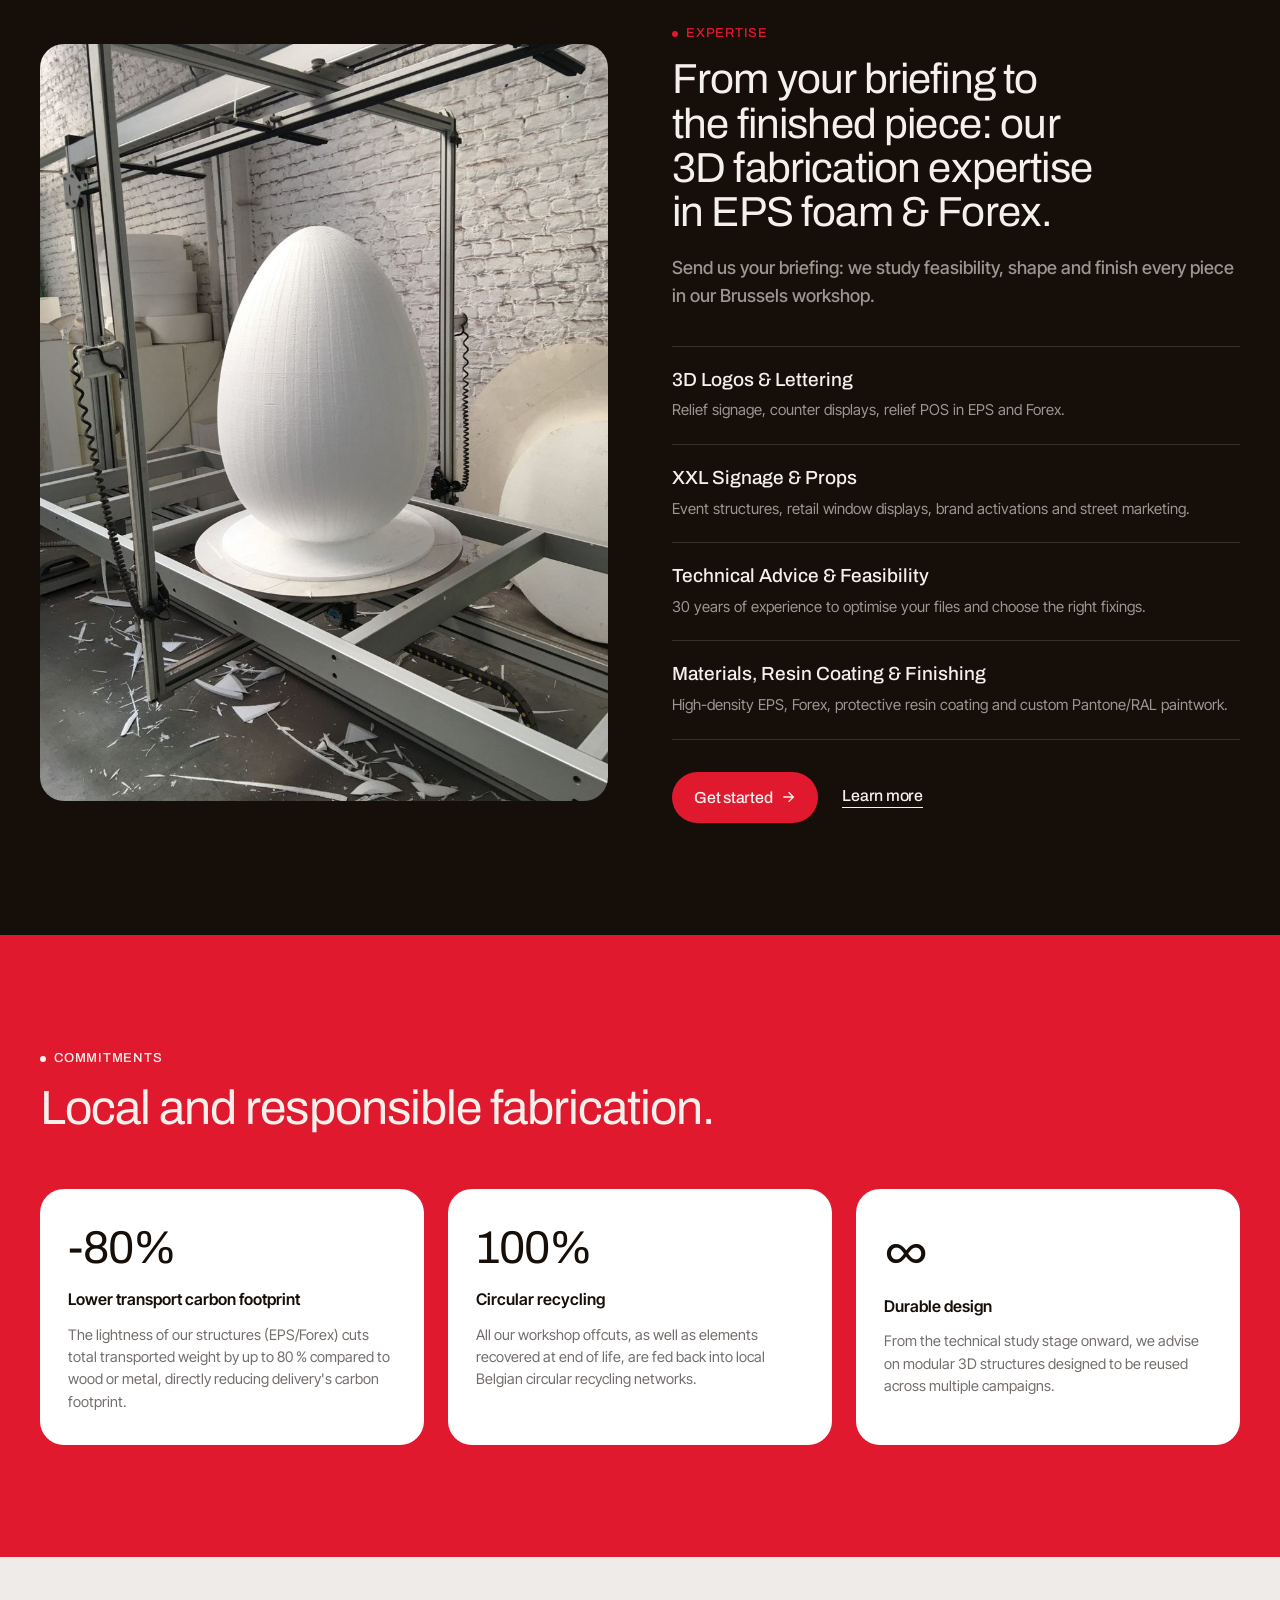
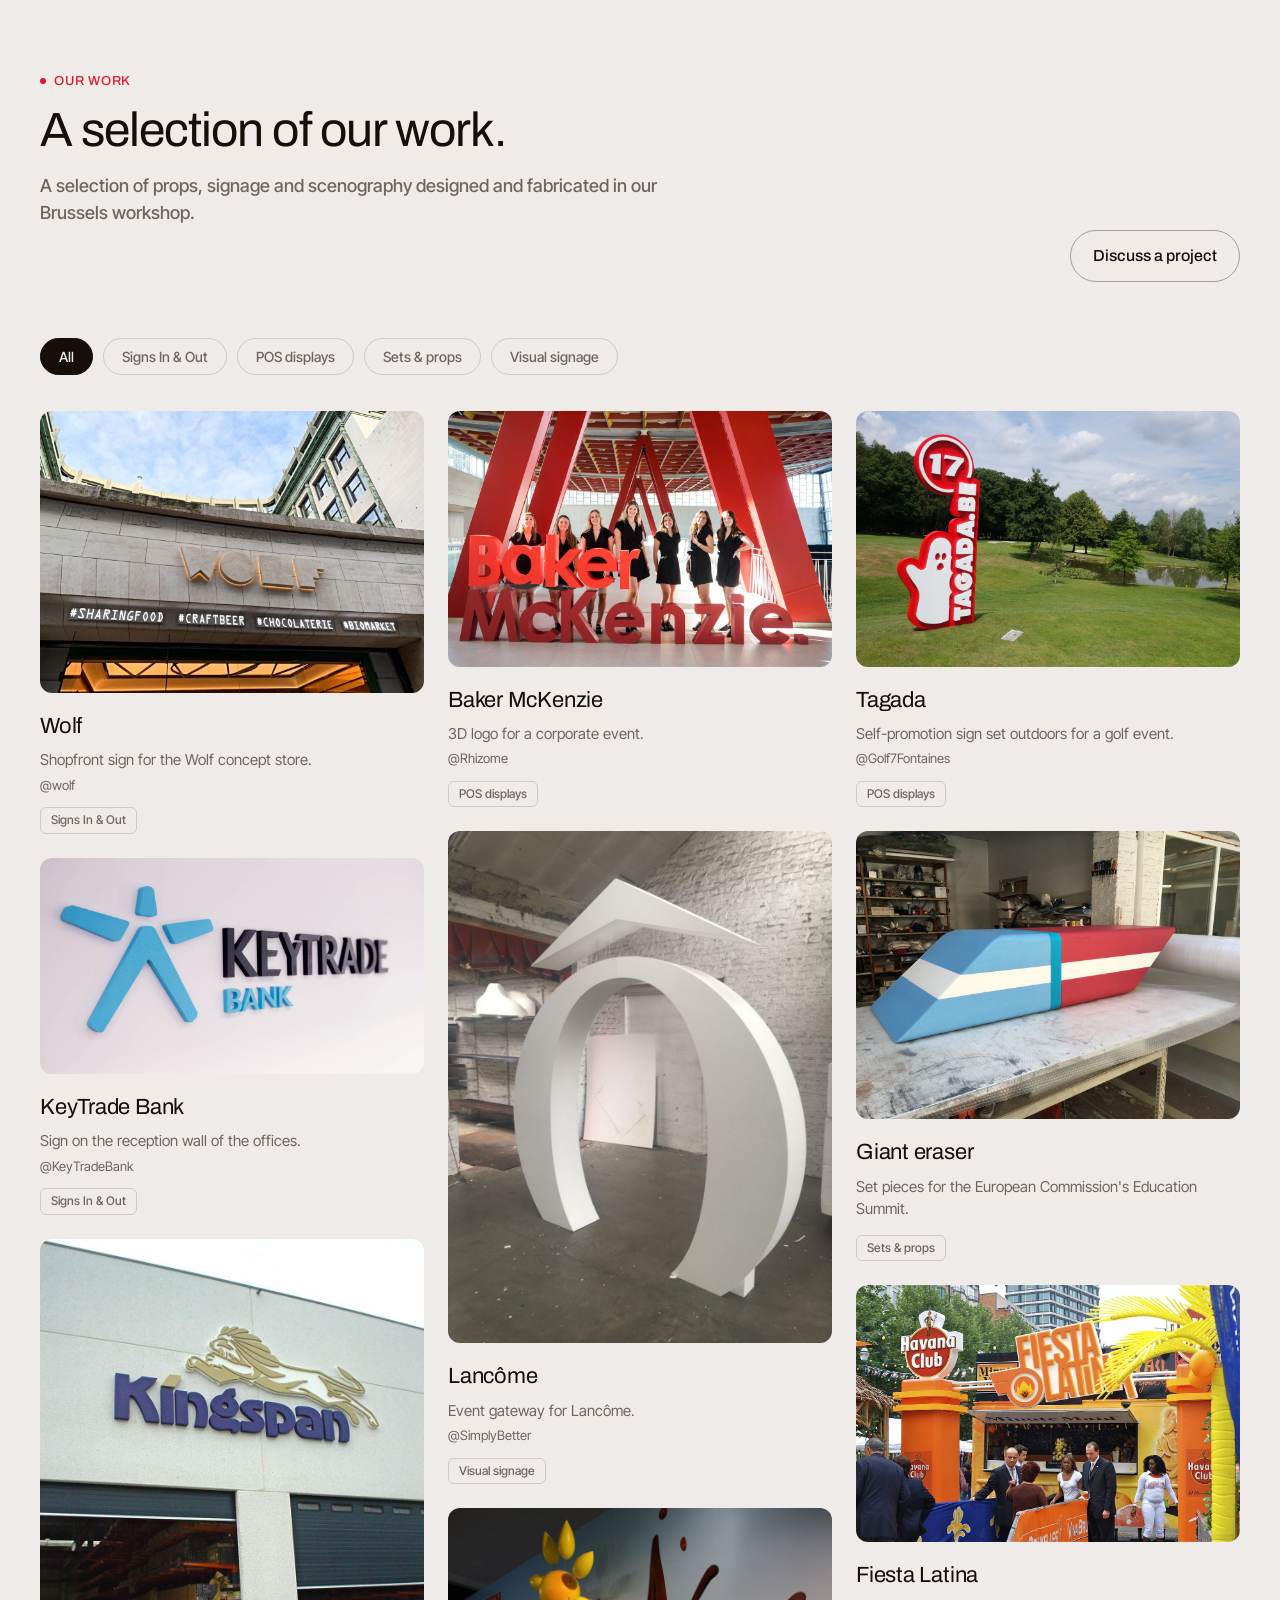
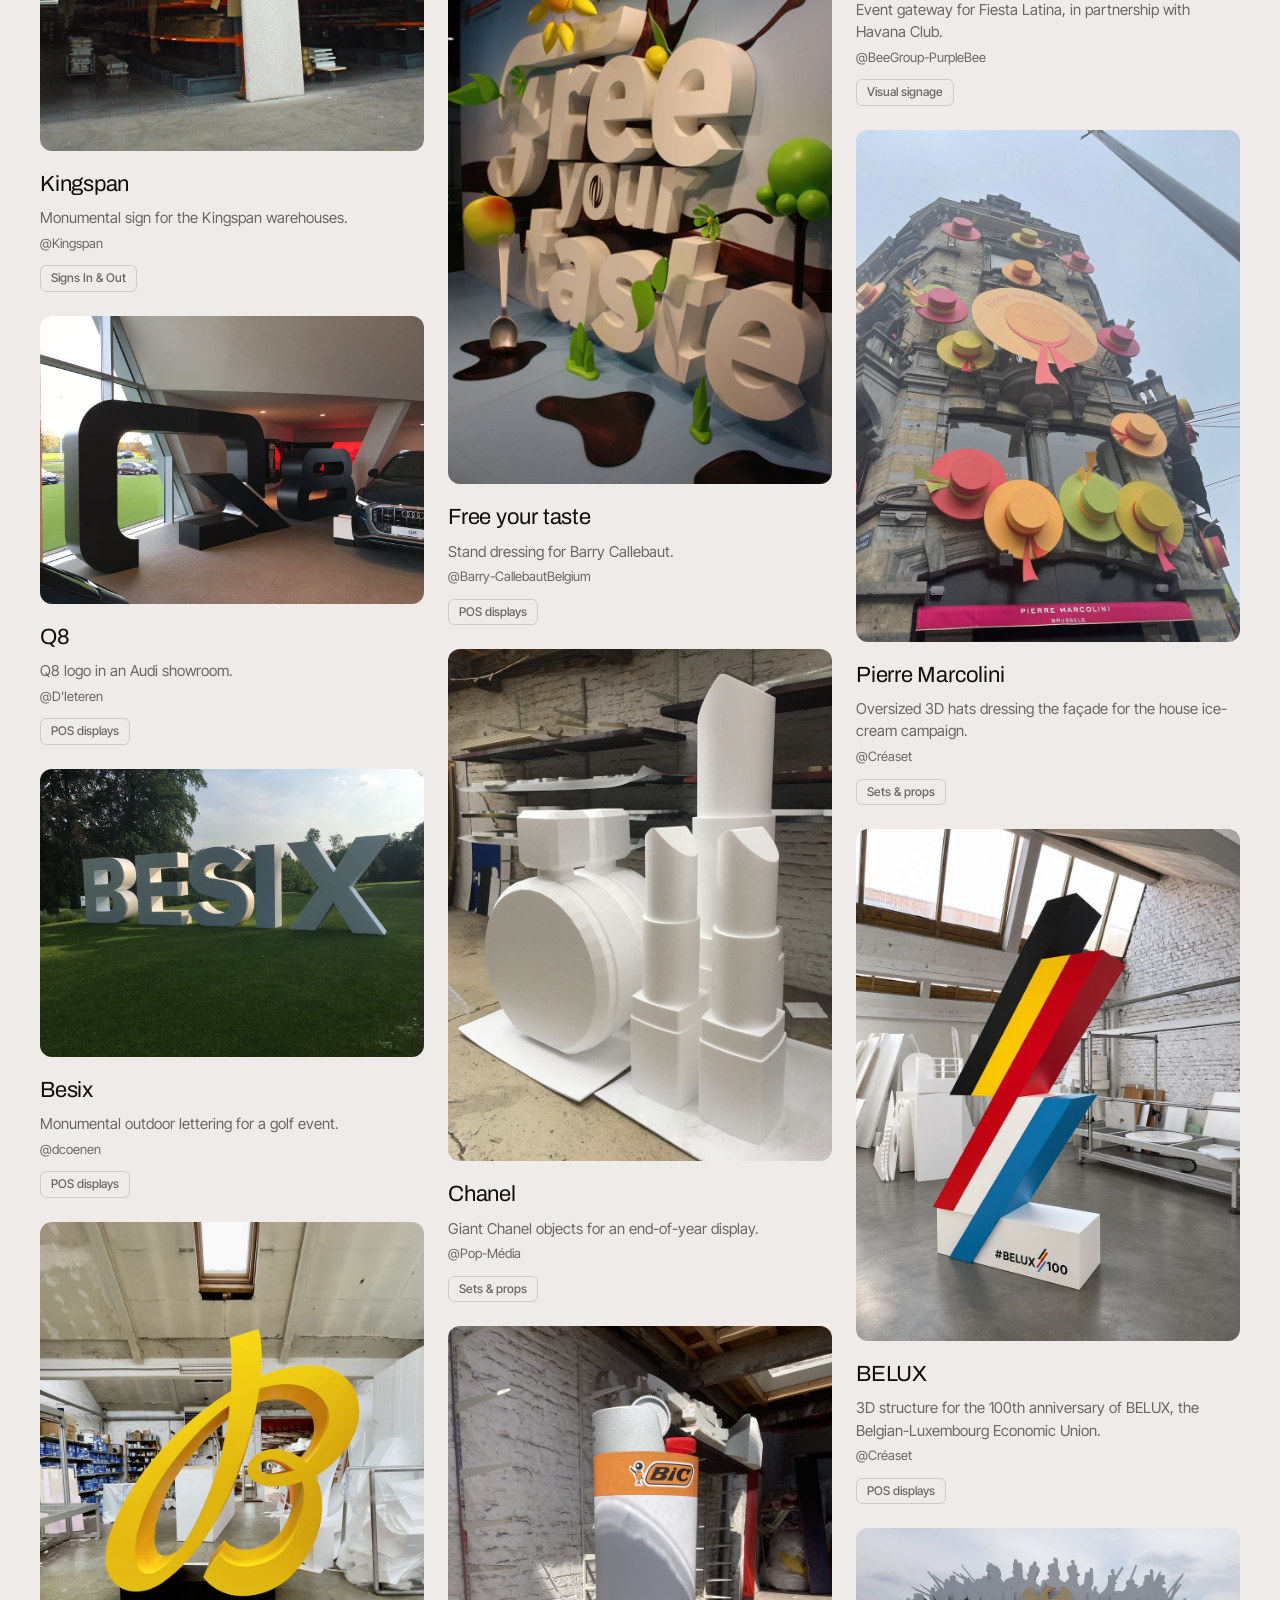
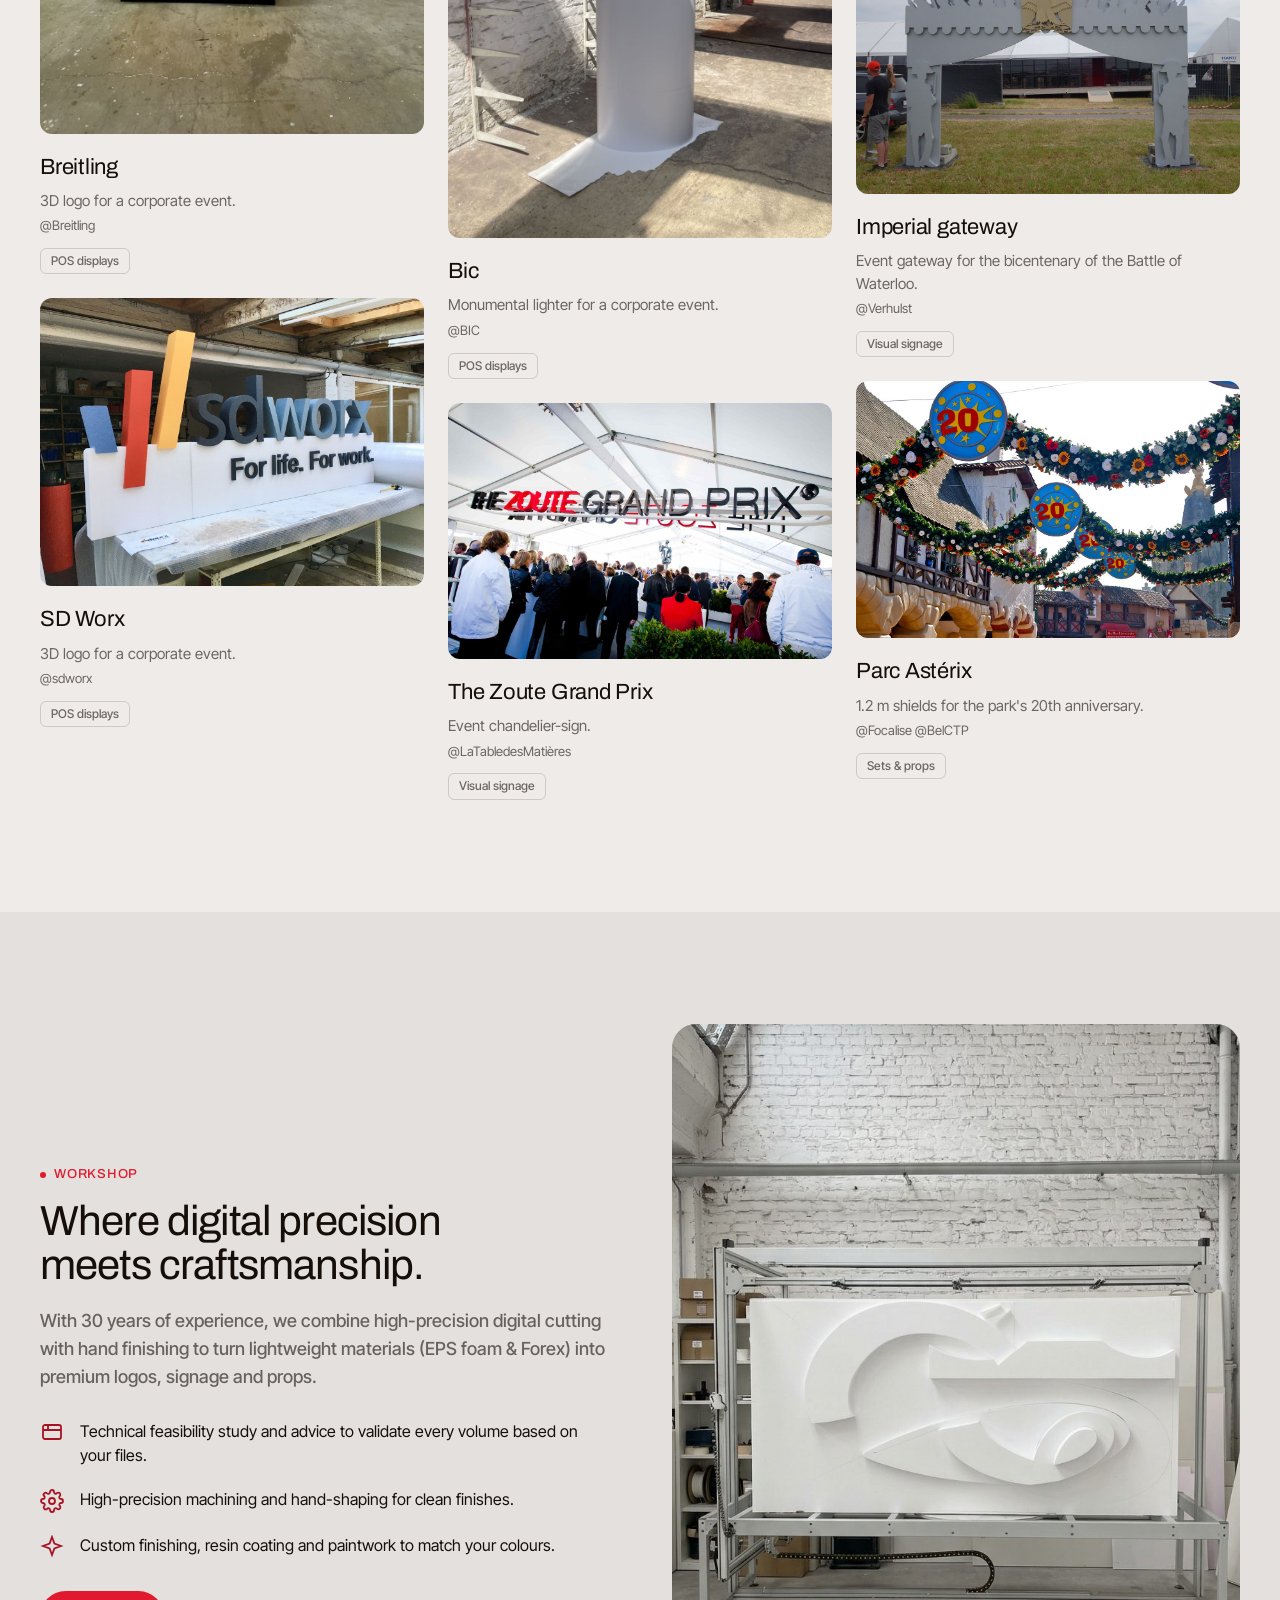
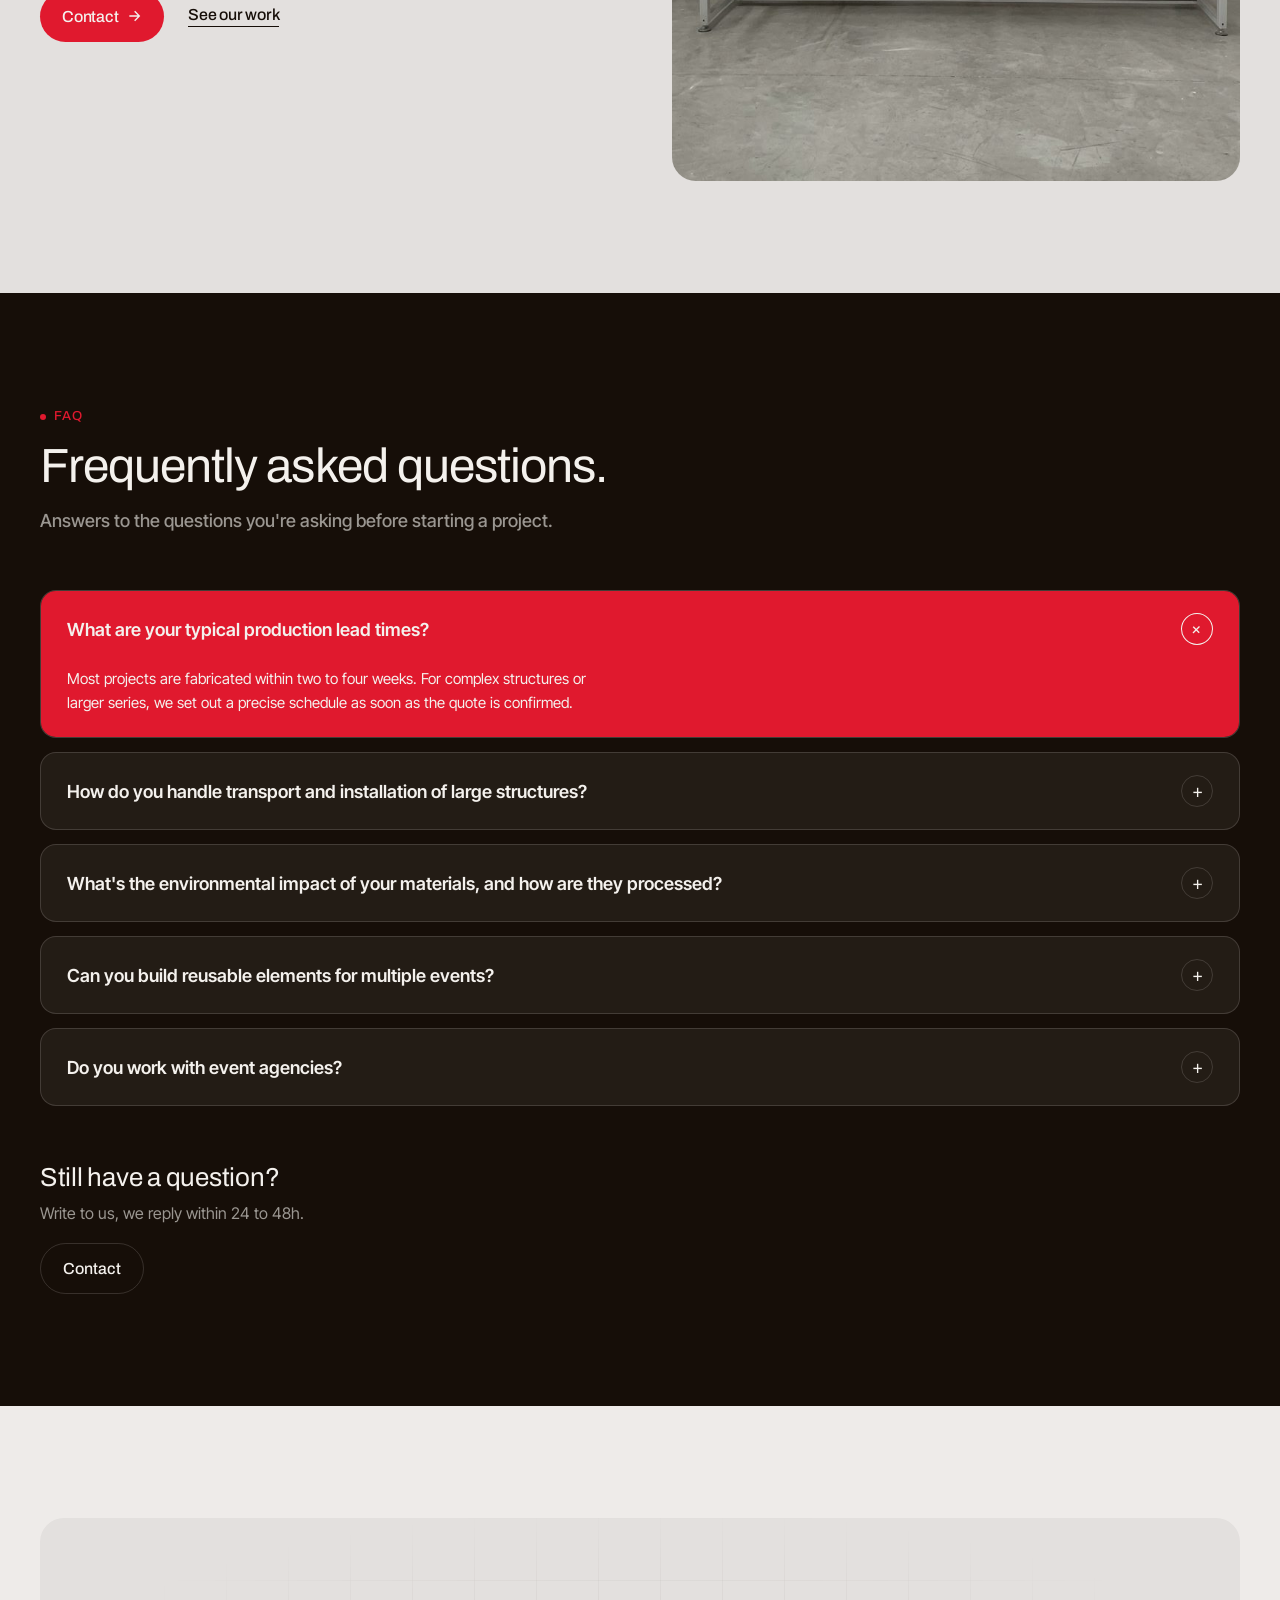
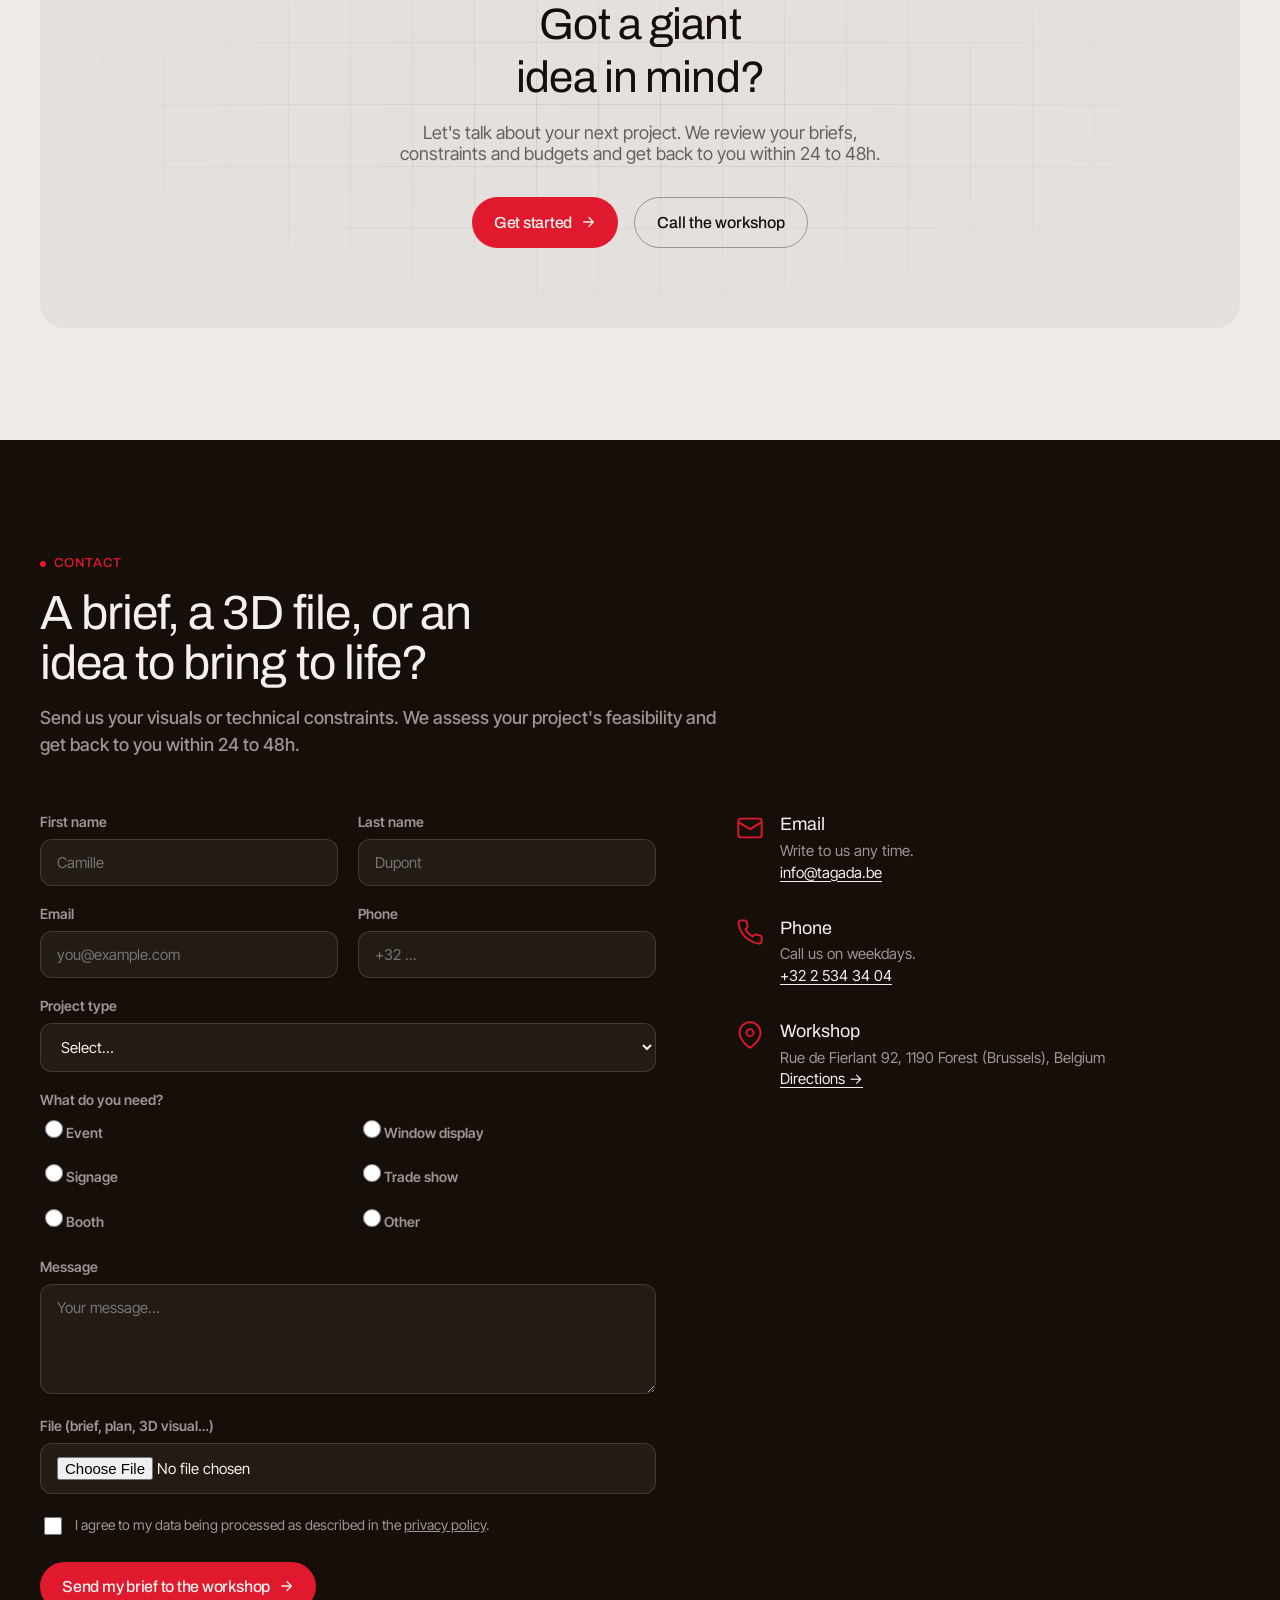
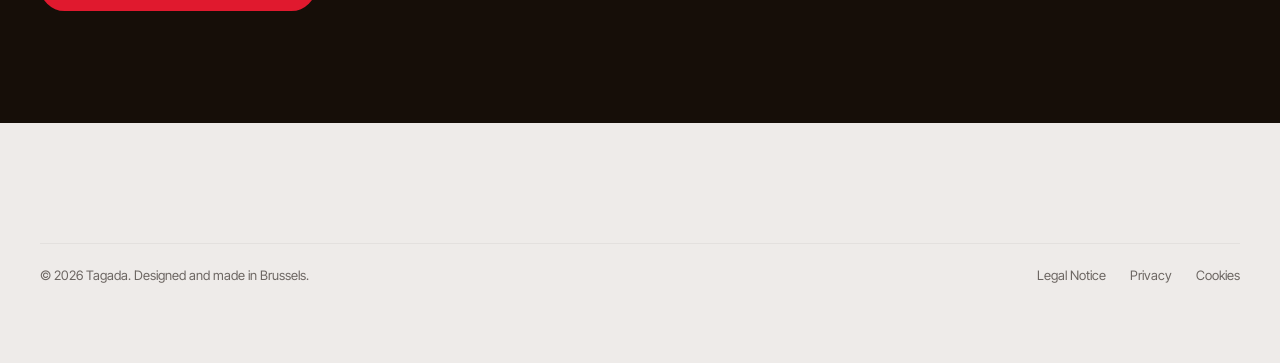
==== commit 43441699: "feat: new 20-piece homepage portfolio selection (FR/EN/NL)" ====
--- a/en/index.html
+++ b/en/index.html
@@ -33,6 +33,7 @@
 {
   "@context": "https://schema.org",
   "@type": "LocalBusiness",
+  "@id": "https://laurent156.github.io/tagada-site/#business",
   "name": "Tagada",
   "legalName": "Tagada SRL",
   "description": "3D logo, signage and custom prop fabrication workshop in EPS foam and Forex, based in Brussels. 30 years of technical expertise for agencies, retail and events.",
@@ -59,7 +60,52 @@
     "opens": "09:00",
     "closes": "17:30"
   },
-  "areaServed": ["Belgium", "Brussels", "Northern France"]
+  "areaServed": ["Belgium", "Brussels", "Northern France"],
+  "logo": "https://laurent156.github.io/tagada-site/Images/site/logo-tagada-red.png",
+  "knowsAbout": [
+    "EPS foam cutting",
+    "Forex (PVC foam) cutting",
+    "3D logos and letters",
+    "Signage",
+    "POS displays",
+    "Event sets and props",
+    "Scenography",
+    "Resin coating and Pantone/RAL painting"
+  ],
+  "hasOfferCatalog": {
+    "@type": "OfferCatalog",
+    "name": "Tagada services",
+    "itemListElement": [
+      {
+        "@type": "Offer",
+        "itemOffered": {
+          "@type": "Service",
+          "name": "Signs In & Out"
+        }
+      },
+      {
+        "@type": "Offer",
+        "itemOffered": {
+          "@type": "Service",
+          "name": "POS displays"
+        }
+      },
+      {
+        "@type": "Offer",
+        "itemOffered": {
+          "@type": "Service",
+          "name": "Sets & props"
+        }
+      },
+      {
+        "@type": "Offer",
+        "itemOffered": {
+          "@type": "Service",
+          "name": "Visual signage"
+        }
+      }
+    ]
+  }
 }
 </script>
 <script type="application/ld+json">
@@ -633,6 +679,90 @@
       <button class="filter-btn" onclick="filterPortfolio('signaletique', this)" type="button">Visual signage</button>
     </div>
     <div class="portfolio-grid">
+      <div class="p-card reveal-io" data-cat="enseignes">
+        <div class="frame curtain">
+          <img loading="lazy" width="1200" height="882" src="../Images/site/realisations/08-wolf.jpg" alt="Wolf — Shopfront sign for the Wolf concept store.">
+          <div class="cur-fill"></div>
+        </div>
+        <div class="body">
+          <h3>Wolf</h3>
+          <p class="desc">Shopfront sign for the Wolf concept store.</p>
+          <p class="credit">@wolf</p>
+          <div class="p-tags"><span class="p-tag">Signs In &amp; Out</span></div>
+        </div>
+      </div>
+      <div class="p-card reveal-io" data-cat="enseignes">
+        <div class="frame curtain">
+          <img loading="lazy" width="1200" height="676" src="../Images/site/realisations/01-keytrade-bank.jpg" alt="KeyTrade Bank — Sign on the reception wall of the offices.">
+          <div class="cur-fill"></div>
+        </div>
+        <div class="body">
+          <h3>KeyTrade Bank</h3>
+          <p class="desc">Sign on the reception wall of the offices.</p>
+          <p class="credit">@KeyTradeBank</p>
+          <div class="p-tags"><span class="p-tag">Signs In &amp; Out</span></div>
+        </div>
+      </div>
+      <div class="p-card reveal-io" data-cat="enseignes">
+        <div class="frame curtain">
+          <img loading="lazy" width="900" height="1200" src="../Images/site/realisations/04-kingspan.jpg" alt="Kingspan — Monumental sign for the Kingspan warehouses.">
+          <div class="cur-fill"></div>
+        </div>
+        <div class="body">
+          <h3>Kingspan</h3>
+          <p class="desc">Monumental sign for the Kingspan warehouses.</p>
+          <p class="credit">@Kingspan</p>
+          <div class="p-tags"><span class="p-tag">Signs In &amp; Out</span></div>
+        </div>
+      </div>
+      <div class="p-card reveal-io" data-cat="plv">
+        <div class="frame curtain">
+          <img loading="lazy" width="1200" height="900" src="../Images/site/realisations/20-q8.jpg" alt="Q8 — Q8 logo in an Audi showroom.">
+          <div class="cur-fill"></div>
+        </div>
+        <div class="body">
+          <h3>Q8</h3>
+          <p class="desc">Q8 logo in an Audi showroom.</p>
+          <p class="credit">@D&#x27;Ieteren</p>
+          <div class="p-tags"><span class="p-tag">POS displays</span></div>
+        </div>
+      </div>
+      <div class="p-card reveal-io" data-cat="plv">
+        <div class="frame curtain">
+          <img loading="lazy" width="1200" height="900" src="../Images/site/realisations/14-besix.jpg" alt="Besix — Monumental outdoor lettering for a golf event.">
+          <div class="cur-fill"></div>
+        </div>
+        <div class="body">
+          <h3>Besix</h3>
+          <p class="desc">Monumental outdoor lettering for a golf event.</p>
+          <p class="credit">@dcoenen</p>
+          <div class="p-tags"><span class="p-tag">POS displays</span></div>
+        </div>
+      </div>
+      <div class="p-card reveal-io" data-cat="plv">
+        <div class="frame curtain">
+          <img loading="lazy" width="900" height="1200" src="../Images/site/realisations/12-breitling.jpg" alt="Breitling — 3D logo for a corporate event.">
+          <div class="cur-fill"></div>
+        </div>
+        <div class="body">
+          <h3>Breitling</h3>
+          <p class="desc">3D logo for a corporate event.</p>
+          <p class="credit">@Breitling</p>
+          <div class="p-tags"><span class="p-tag">POS displays</span></div>
+        </div>
+      </div>
+      <div class="p-card reveal-io" data-cat="plv">
+        <div class="frame curtain">
+          <img loading="lazy" width="1200" height="900" src="../Images/site/realisations/15-sd-worx.jpg" alt="SD Worx — 3D logo for a corporate event.">
+          <div class="cur-fill"></div>
+        </div>
+        <div class="body">
+          <h3>SD Worx</h3>
+          <p class="desc">3D logo for a corporate event.</p>
+          <p class="credit">@sdworx</p>
+          <div class="p-tags"><span class="p-tag">POS displays</span></div>
+        </div>
+      </div>
       <div class="p-card reveal-io" data-cat="plv">
         <div class="frame curtain">
           <img loading="lazy" width="1200" height="800" src="../Images/site/realisations/33-baker-mckenzie.jpg" alt="Baker McKenzie — 3D logo for a corporate event.">
@@ -645,16 +775,87 @@
           <div class="p-tags"><span class="p-tag">POS displays</span></div>
         </div>
       </div>
-      <div class="p-card reveal-io" data-cat="enseignes">
-        <div class="frame curtain">
-          <img loading="lazy" width="1200" height="882" src="../Images/site/realisations/08-wolf.jpg" alt="Wolf — Shopfront sign for the Wolf concept store.">
-          <div class="cur-fill"></div>
-        </div>
-        <div class="body">
-          <h3>Wolf</h3>
-          <p class="desc">Shopfront sign for the Wolf concept store.</p>
-          <p class="credit">@wolf</p>
-          <div class="p-tags"><span class="p-tag">Signs In &amp; Out</span></div>
+      <div class="p-card reveal-io" data-cat="signaletique">
+        <div class="frame curtain">
+          <img loading="lazy" width="900" height="1200" src="../Images/site/realisations/70-lancome.jpg" alt="Lancôme — Event gateway for Lancôme.">
+          <div class="cur-fill"></div>
+        </div>
+        <div class="body">
+          <h3>Lancôme</h3>
+          <p class="desc">Event gateway for Lancôme.</p>
+          <p class="credit">@SimplyBetter</p>
+          <div class="p-tags"><span class="p-tag">Visual signage</span></div>
+        </div>
+      </div>
+      <div class="p-card reveal-io" data-cat="plv">
+        <div class="frame curtain">
+          <img loading="lazy" width="800" height="1200" src="../Images/site/realisations/38-free-your-taste.jpg" alt="Free your taste — Stand dressing for Barry Callebaut.">
+          <div class="cur-fill"></div>
+        </div>
+        <div class="body">
+          <h3>Free your taste</h3>
+          <p class="desc">Stand dressing for Barry Callebaut.</p>
+          <p class="credit">@Barry-CallebautBelgium</p>
+          <div class="p-tags"><span class="p-tag">POS displays</span></div>
+        </div>
+      </div>
+      <div class="p-card reveal-io" data-cat="decor">
+        <div class="frame curtain">
+          <img loading="lazy" width="900" height="1200" src="../Images/site/realisations/51-chanel.jpg" alt="Chanel — Giant Chanel objects for an end-of-year display.">
+          <div class="cur-fill"></div>
+        </div>
+        <div class="body">
+          <h3>Chanel</h3>
+          <p class="desc">Giant Chanel objects for an end-of-year display.</p>
+          <p class="credit">@Pop-Média</p>
+          <div class="p-tags"><span class="p-tag">Sets &amp; props</span></div>
+        </div>
+      </div>
+      <div class="p-card reveal-io" data-cat="plv">
+        <div class="frame curtain">
+          <img loading="lazy" width="900" height="1200" src="../Images/site/realisations/37-bic.jpg" alt="Bic — Monumental lighter for a corporate event.">
+          <div class="cur-fill"></div>
+        </div>
+        <div class="body">
+          <h3>Bic</h3>
+          <p class="desc">Monumental lighter for a corporate event.</p>
+          <p class="credit">@BIC</p>
+          <div class="p-tags"><span class="p-tag">POS displays</span></div>
+        </div>
+      </div>
+      <div class="p-card reveal-io" data-cat="signaletique">
+        <div class="frame curtain">
+          <img loading="lazy" width="1200" height="800" src="../Images/site/realisations/76-the-zoute-grand-prix.jpg" alt="The Zoute Grand Prix — Event chandelier-sign.">
+          <div class="cur-fill"></div>
+        </div>
+        <div class="body">
+          <h3>The Zoute Grand Prix</h3>
+          <p class="desc">Event chandelier-sign.</p>
+          <p class="credit">@LaTabledesMatières</p>
+          <div class="p-tags"><span class="p-tag">Visual signage</span></div>
+        </div>
+      </div>
+      <div class="p-card reveal-io" data-cat="plv">
+        <div class="frame curtain">
+          <img loading="lazy" width="1200" height="800" src="../Images/site/realisations/24-tagada.jpg" alt="Tagada — Self-promotion sign set outdoors for a golf event.">
+          <div class="cur-fill"></div>
+        </div>
+        <div class="body">
+          <h3>Tagada</h3>
+          <p class="desc">Self-promotion sign set outdoors for a golf event.</p>
+          <p class="credit">@Golf7Fontaines</p>
+          <div class="p-tags"><span class="p-tag">POS displays</span></div>
+        </div>
+      </div>
+      <div class="p-card reveal-io" data-cat="decor">
+        <div class="frame curtain">
+          <img loading="lazy" width="1200" height="900" src="../Images/site/realisations/55-gomme-geante.jpg" alt="Giant eraser — Set pieces for the European Commission&#x27;s Education Summit.">
+          <div class="cur-fill"></div>
+        </div>
+        <div class="body">
+          <h3>Giant eraser</h3>
+          <p class="desc">Set pieces for the European Commission&#x27;s Education Summit.</p>
+          <div class="p-tags"><span class="p-tag">Sets &amp; props</span></div>
         </div>
       </div>
       <div class="p-card reveal-io" data-cat="signaletique">
@@ -671,41 +872,6 @@
       </div>
       <div class="p-card reveal-io" data-cat="decor">
         <div class="frame curtain">
-          <img loading="lazy" width="799" height="1200" src="../Images/site/realisations/44-robot-et-virus.jpg" alt="Robot and virus — Set piece for the launch of a new GSK product.">
-          <div class="cur-fill"></div>
-        </div>
-        <div class="body">
-          <h3>Robot and virus</h3>
-          <p class="desc">Set piece for the launch of a new GSK product.</p>
-          <p class="credit">@TargetOne</p>
-          <div class="p-tags"><span class="p-tag">Sets &amp; props</span></div>
-        </div>
-      </div>
-      <div class="p-card reveal-io" data-cat="plv">
-        <div class="frame curtain">
-          <img loading="lazy" width="1200" height="900" src="../Images/site/realisations/25-pigeons.jpg" alt="Pigeons — Large-format logo for the set of the TV show « On n&#x27;est pas des pigeons ».">
-          <div class="cur-fill"></div>
-        </div>
-        <div class="body">
-          <h3>Pigeons</h3>
-          <p class="desc">Large-format logo for the set of the TV show « On n&#x27;est pas des pigeons ».</p>
-          <p class="credit">@RTBF</p>
-          <div class="p-tags"><span class="p-tag">POS displays</span></div>
-        </div>
-      </div>
-      <div class="p-card reveal-io" data-cat="enseignes">
-        <div class="frame curtain">
-          <img loading="lazy" width="1200" height="900" src="../Images/site/realisations/05-miss-sixty.jpg" alt="Miss Sixty — Sign on an aluminium profile to even out the relief of the façade.">
-          <div class="cur-fill"></div>
-        </div>
-        <div class="body">
-          <h3>Miss Sixty</h3>
-          <p class="desc">Sign on an aluminium profile to even out the relief of the façade.</p>
-          <div class="p-tags"><span class="p-tag">Signs In &amp; Out</span></div>
-        </div>
-      </div>
-      <div class="p-card reveal-io" data-cat="decor">
-        <div class="frame curtain">
           <img loading="lazy" width="900" height="1200" src="../Images/site/realisations/62-pierre-marcolini.jpg" alt="Pierre Marcolini — Oversized 3D hats dressing the façade for the house ice-cream campaign.">
           <div class="cur-fill"></div>
         </div>
@@ -716,30 +882,6 @@
           <div class="p-tags"><span class="p-tag">Sets &amp; props</span></div>
         </div>
       </div>
-      <div class="p-card reveal-io" data-cat="signaletique">
-        <div class="frame curtain">
-          <img loading="lazy" width="1200" height="920" src="../Images/site/realisations/68-jet-airways.jpg" alt="Jet Airways — Event entrance arch in the brand&#x27;s colours.">
-          <div class="cur-fill"></div>
-        </div>
-        <div class="body">
-          <h3>Jet Airways</h3>
-          <p class="desc">Event entrance arch in the brand&#x27;s colours.</p>
-          <p class="credit">@BTE</p>
-          <div class="p-tags"><span class="p-tag">Visual signage</span></div>
-        </div>
-      </div>
-      <div class="p-card reveal-io" data-cat="enseignes">
-        <div class="frame curtain">
-          <img loading="lazy" width="1200" height="970" src="../Images/site/realisations/03-ihpo.jpg" alt="IHPO — Partly cantilevered sign for the Braine-l&#x27;Alleud store.">
-          <div class="cur-fill"></div>
-        </div>
-        <div class="body">
-          <h3>IHPO</h3>
-          <p class="desc">Partly cantilevered sign for the Braine-l&#x27;Alleud store.</p>
-          <p class="credit">@IHPO</p>
-          <div class="p-tags"><span class="p-tag">Signs In &amp; Out</span></div>
-        </div>
-      </div>
       <div class="p-card reveal-io" data-cat="plv">
         <div class="frame curtain">
           <img loading="lazy" width="900" height="1200" src="../Images/site/realisations/42-belux.jpg" alt="BELUX — 3D structure for the 100th anniversary of BELUX, the Belgian-Luxembourg Economic Union.">
@@ -752,42 +894,6 @@
           <div class="p-tags"><span class="p-tag">POS displays</span></div>
         </div>
       </div>
-      <div class="p-card reveal-io" data-cat="enseignes">
-        <div class="frame curtain">
-          <img loading="lazy" width="900" height="1200" src="../Images/site/realisations/04-kingspan.jpg" alt="Kingspan — Monumental sign for the Kingspan warehouses.">
-          <div class="cur-fill"></div>
-        </div>
-        <div class="body">
-          <h3>Kingspan</h3>
-          <p class="desc">Monumental sign for the Kingspan warehouses.</p>
-          <p class="credit">@Kingspan</p>
-          <div class="p-tags"><span class="p-tag">Signs In &amp; Out</span></div>
-        </div>
-      </div>
-      <div class="p-card reveal-io" data-cat="plv">
-        <div class="frame curtain">
-          <img loading="lazy" width="1200" height="896" src="../Images/site/realisations/16-google.jpg" alt="Google — 3D logo for a corporate event.">
-          <div class="cur-fill"></div>
-        </div>
-        <div class="body">
-          <h3>Google</h3>
-          <p class="desc">3D logo for a corporate event.</p>
-          <p class="credit">@D-Side</p>
-          <div class="p-tags"><span class="p-tag">POS displays</span></div>
-        </div>
-      </div>
-      <div class="p-card reveal-io" data-cat="decor">
-        <div class="frame curtain">
-          <img loading="lazy" width="1200" height="900" src="../Images/site/realisations/59-decor-en-volume.jpg" alt="3D set piece — Decorative wave for the Remeha stand at the Batibouw trade show.">
-          <div class="cur-fill"></div>
-        </div>
-        <div class="body">
-          <h3>3D set piece</h3>
-          <p class="desc">Decorative wave for the Remeha stand at the Batibouw trade show.</p>
-          <p class="credit">@A&amp;Bproject</p>
-          <div class="p-tags"><span class="p-tag">Sets &amp; props</span></div>
-        </div>
-      </div>
       <div class="p-card reveal-io" data-cat="signaletique">
         <div class="frame curtain">
           <img loading="lazy" width="1200" height="830" src="../Images/site/realisations/72-portique-imperial.jpg" alt="Imperial gateway — Event gateway for the bicentenary of the Battle of Waterloo.">
@@ -800,147 +906,16 @@
           <div class="p-tags"><span class="p-tag">Visual signage</span></div>
         </div>
       </div>
-      <div class="p-card reveal-io" data-cat="plv">
-        <div class="frame curtain">
-          <img loading="lazy" width="800" height="1200" src="../Images/site/realisations/29-magritte-du-cinema.jpg" alt="Magritte du Cinéma — Monumental number for the 5th Magritte awards ceremony.">
-          <div class="cur-fill"></div>
-        </div>
-        <div class="body">
-          <h3>Magritte du Cinéma</h3>
-          <p class="desc">Monumental number for the 5th Magritte awards ceremony.</p>
-          <p class="credit">@VOO</p>
-          <div class="p-tags"><span class="p-tag">POS displays</span></div>
-        </div>
-      </div>
       <div class="p-card reveal-io" data-cat="decor">
         <div class="frame curtain">
-          <img loading="lazy" width="900" height="1200" src="../Images/site/realisations/50-parc-asterix.jpg" alt="Parc Astérix — Giant shields, 2.4 m in diameter, for the park&#x27;s 20th anniversary.">
+          <img loading="lazy" width="1200" height="803" src="../Images/site/realisations/47-parc-asterix.jpg" alt="Parc Astérix — 1.2 m shields for the park&#x27;s 20th anniversary.">
           <div class="cur-fill"></div>
         </div>
         <div class="body">
           <h3>Parc Astérix</h3>
-          <p class="desc">Giant shields, 2.4 m in diameter, for the park&#x27;s 20th anniversary.</p>
+          <p class="desc">1.2 m shields for the park&#x27;s 20th anniversary.</p>
           <p class="credit">@Focalise @BelCTP</p>
           <div class="p-tags"><span class="p-tag">Sets &amp; props</span></div>
-        </div>
-      </div>
-      <div class="p-card reveal-io" data-cat="plv">
-        <div class="frame curtain">
-          <img loading="lazy" width="1200" height="900" src="../Images/site/realisations/19-ey.jpg" alt="EY — 3D logo for a corporate event.">
-          <div class="cur-fill"></div>
-        </div>
-        <div class="body">
-          <h3>EY</h3>
-          <p class="desc">3D logo for a corporate event.</p>
-          <p class="credit">@DDMC @ASP</p>
-          <div class="p-tags"><span class="p-tag">POS displays</span></div>
-        </div>
-      </div>
-      <div class="p-card reveal-io" data-cat="signaletique">
-        <div class="frame curtain">
-          <img loading="lazy" width="1200" height="900" src="../Images/site/realisations/69-volkswagen.jpg" alt="Volkswagen — Temporary sign for a pop-up store in Knokke-Le Zoute.">
-          <div class="cur-fill"></div>
-        </div>
-        <div class="body">
-          <h3>Volkswagen</h3>
-          <p class="desc">Temporary sign for a pop-up store in Knokke-Le Zoute.</p>
-          <p class="credit">@Verhulst</p>
-          <div class="p-tags"><span class="p-tag">Visual signage</span></div>
-        </div>
-      </div>
-      <div class="p-card reveal-io" data-cat="decor">
-        <div class="frame curtain">
-          <img loading="lazy" width="900" height="1200" src="../Images/site/realisations/51-chanel.jpg" alt="Chanel — Giant Chanel objects for an end-of-year display.">
-          <div class="cur-fill"></div>
-        </div>
-        <div class="body">
-          <h3>Chanel</h3>
-          <p class="desc">Giant Chanel objects for an end-of-year display.</p>
-          <p class="credit">@Pop-Média</p>
-          <div class="p-tags"><span class="p-tag">Sets &amp; props</span></div>
-        </div>
-      </div>
-      <div class="p-card reveal-io" data-cat="plv">
-        <div class="frame curtain">
-          <img loading="lazy" width="902" height="1200" src="../Images/site/realisations/39-herta.jpg" alt="Herta — Giant gift box for the brand&#x27;s 40th anniversary.">
-          <div class="cur-fill"></div>
-        </div>
-        <div class="body">
-          <h3>Herta</h3>
-          <p class="desc">Giant gift box for the brand&#x27;s 40th anniversary.</p>
-          <p class="credit">@SimplyBetter</p>
-          <div class="p-tags"><span class="p-tag">POS displays</span></div>
-        </div>
-      </div>
-      <div class="p-card reveal-io" data-cat="decor">
-        <div class="frame curtain">
-          <img loading="lazy" width="1200" height="900" src="../Images/site/realisations/54-squelette-de-dinosaure.jpg" alt="Dinosaur skeleton — Set pieces for the Ville 2 shopping centre in Charleroi.">
-          <div class="cur-fill"></div>
-        </div>
-        <div class="body">
-          <h3>Dinosaur skeleton</h3>
-          <p class="desc">Set pieces for the Ville 2 shopping centre in Charleroi.</p>
-          <div class="p-tags"><span class="p-tag">Sets &amp; props</span></div>
-        </div>
-      </div>
-      <div class="p-card reveal-io" data-cat="plv">
-        <div class="frame curtain">
-          <img loading="lazy" width="1200" height="900" src="../Images/site/realisations/27-rtl-tvi.jpg" alt="RTL-TVI — Large-format logo for the RTL-TVI channel.">
-          <div class="cur-fill"></div>
-        </div>
-        <div class="body">
-          <h3>RTL-TVI</h3>
-          <p class="desc">Large-format logo for the RTL-TVI channel.</p>
-          <p class="credit">@RTL-TVI</p>
-          <div class="p-tags"><span class="p-tag">POS displays</span></div>
-        </div>
-      </div>
-      <div class="p-card reveal-io" data-cat="signaletique">
-        <div class="frame curtain">
-          <img loading="lazy" width="1200" height="800" src="../Images/site/realisations/76-the-zoute-grand-prix.jpg" alt="The Zoute Grand Prix — Event chandelier-sign.">
-          <div class="cur-fill"></div>
-        </div>
-        <div class="body">
-          <h3>The Zoute Grand Prix</h3>
-          <p class="desc">Event chandelier-sign.</p>
-          <p class="credit">@LaTabledesMatières</p>
-          <div class="p-tags"><span class="p-tag">Visual signage</span></div>
-        </div>
-      </div>
-      <div class="p-card reveal-io" data-cat="enseignes">
-        <div class="frame curtain">
-          <img loading="lazy" width="1200" height="676" src="../Images/site/realisations/01-keytrade-bank.jpg" alt="KeyTrade Bank — Sign on the reception wall of the offices.">
-          <div class="cur-fill"></div>
-        </div>
-        <div class="body">
-          <h3>KeyTrade Bank</h3>
-          <p class="desc">Sign on the reception wall of the offices.</p>
-          <p class="credit">@KeyTradeBank</p>
-          <div class="p-tags"><span class="p-tag">Signs In &amp; Out</span></div>
-        </div>
-      </div>
-      <div class="p-card reveal-io" data-cat="plv">
-        <div class="frame curtain">
-          <img loading="lazy" width="900" height="1200" src="../Images/site/realisations/12-breitling.jpg" alt="Breitling — 3D logo for a corporate event.">
-          <div class="cur-fill"></div>
-        </div>
-        <div class="body">
-          <h3>Breitling</h3>
-          <p class="desc">3D logo for a corporate event.</p>
-          <p class="credit">@Breitling</p>
-          <div class="p-tags"><span class="p-tag">POS displays</span></div>
-        </div>
-      </div>
-      <div class="p-card reveal-io" data-cat="enseignes">
-        <div class="frame curtain">
-          <img loading="lazy" width="1200" height="802" src="../Images/site/realisations/09-raymond-goethals.jpg" alt="Raymond Goethals — Sign for the stand of the Edmond-Machtens stadium.">
-          <div class="cur-fill"></div>
-        </div>
-        <div class="body">
-          <h3>Raymond Goethals</h3>
-          <p class="desc">Sign for the stand of the Edmond-Machtens stadium.</p>
-          <p class="credit">@BG Partners</p>
-          <div class="p-tags"><span class="p-tag">Signs In &amp; Out</span></div>
         </div>
       </div>
     </div>
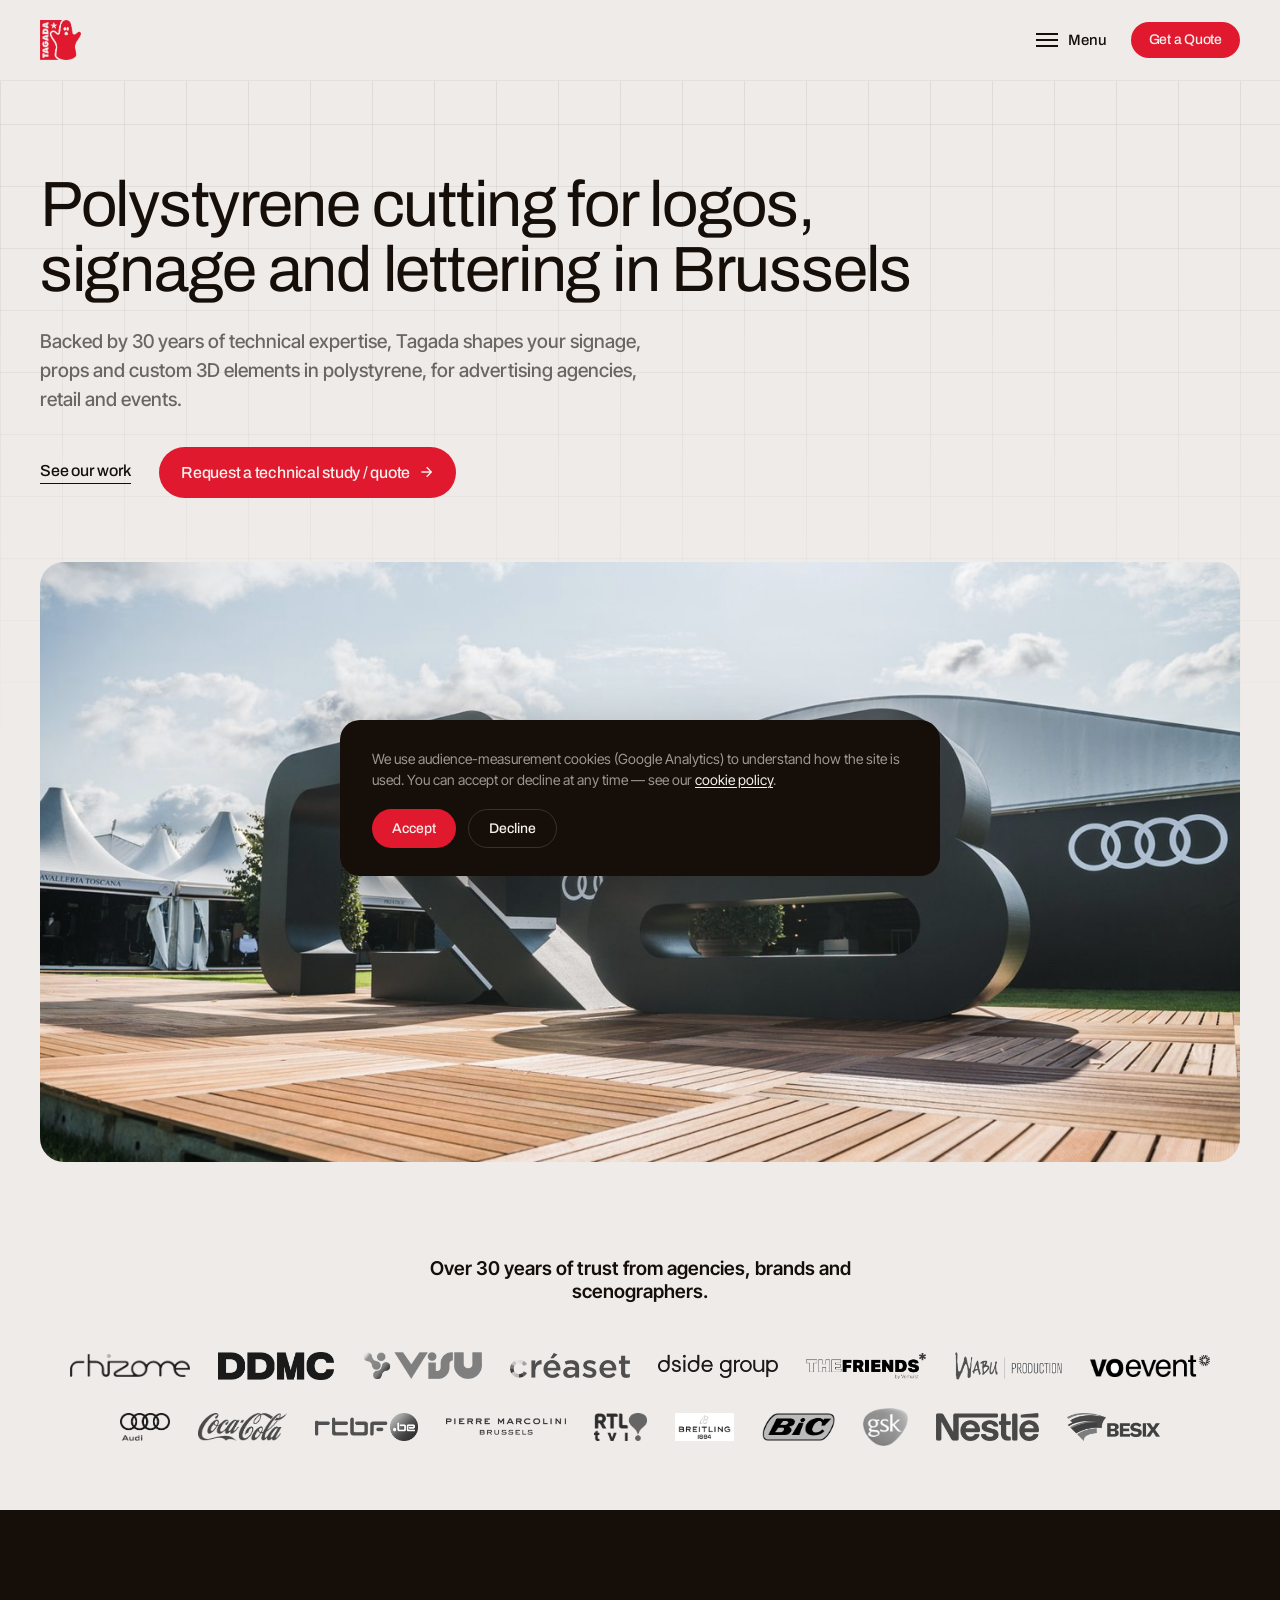
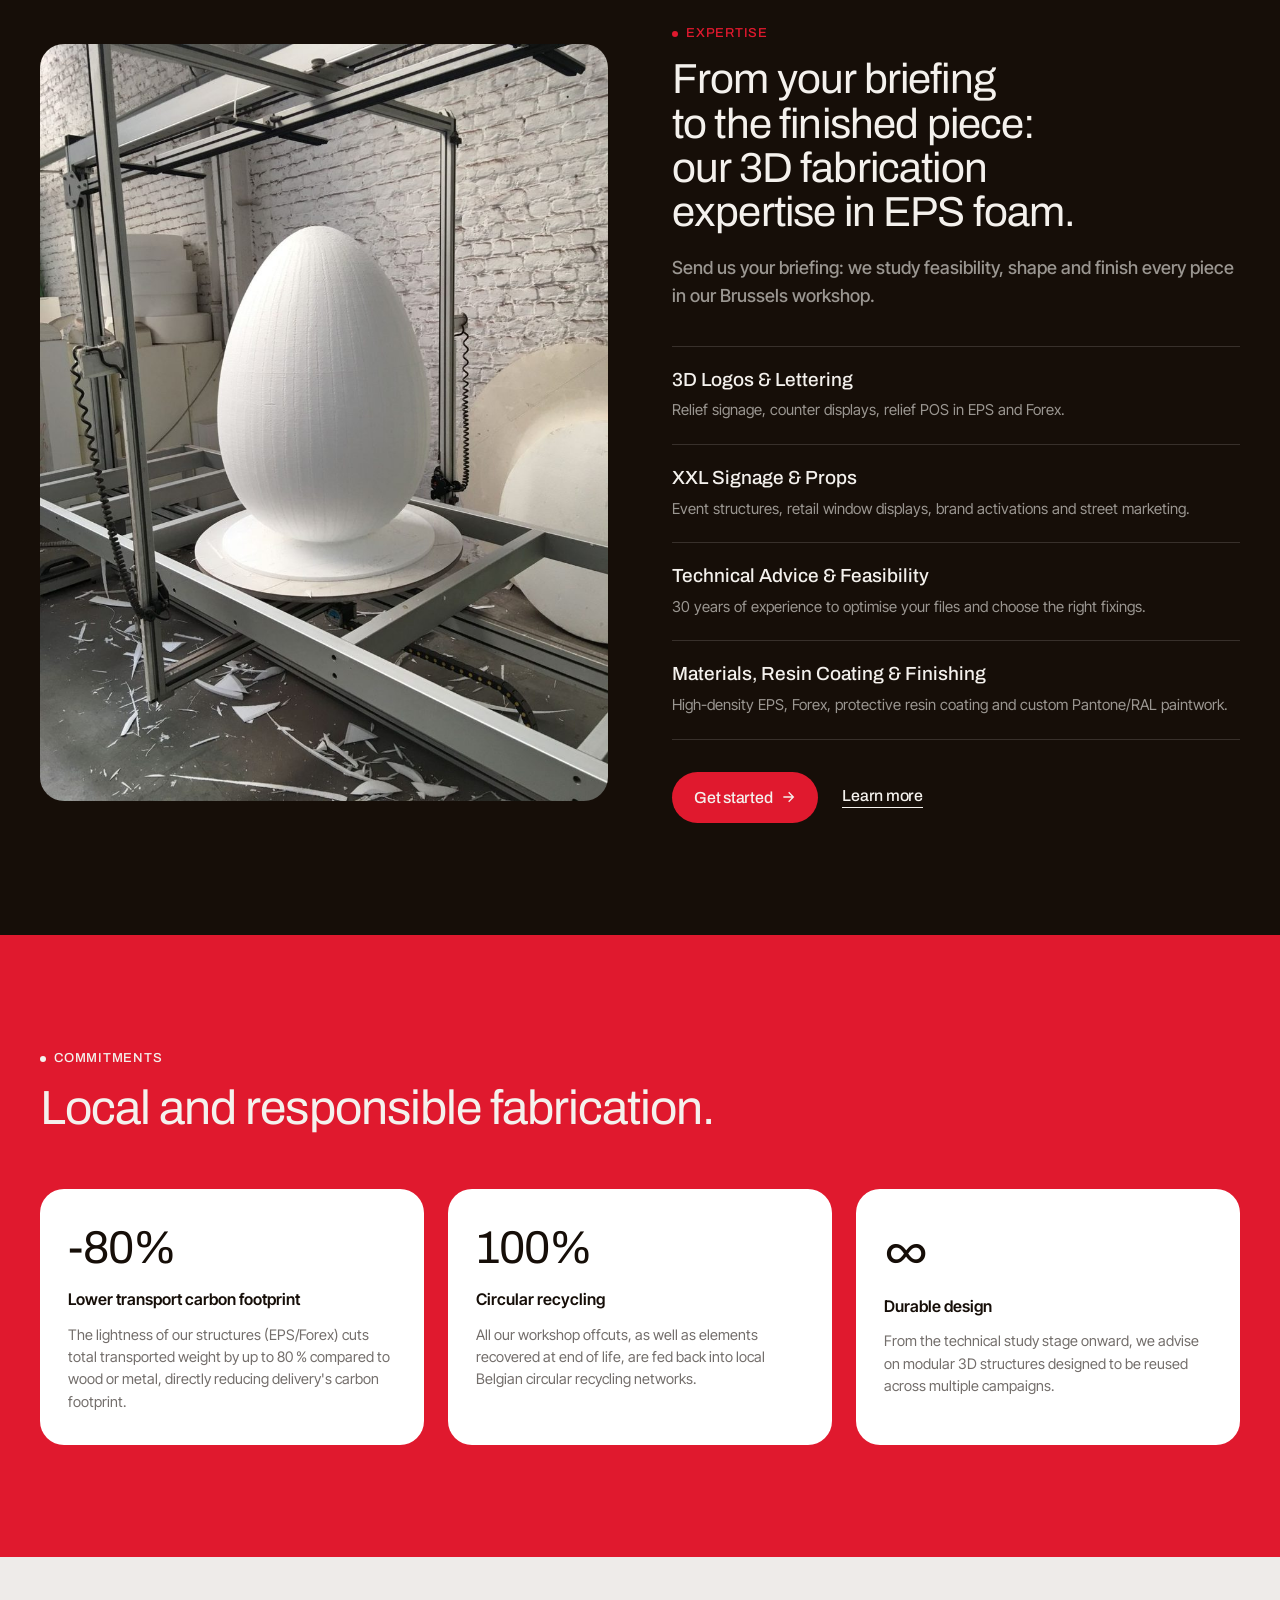
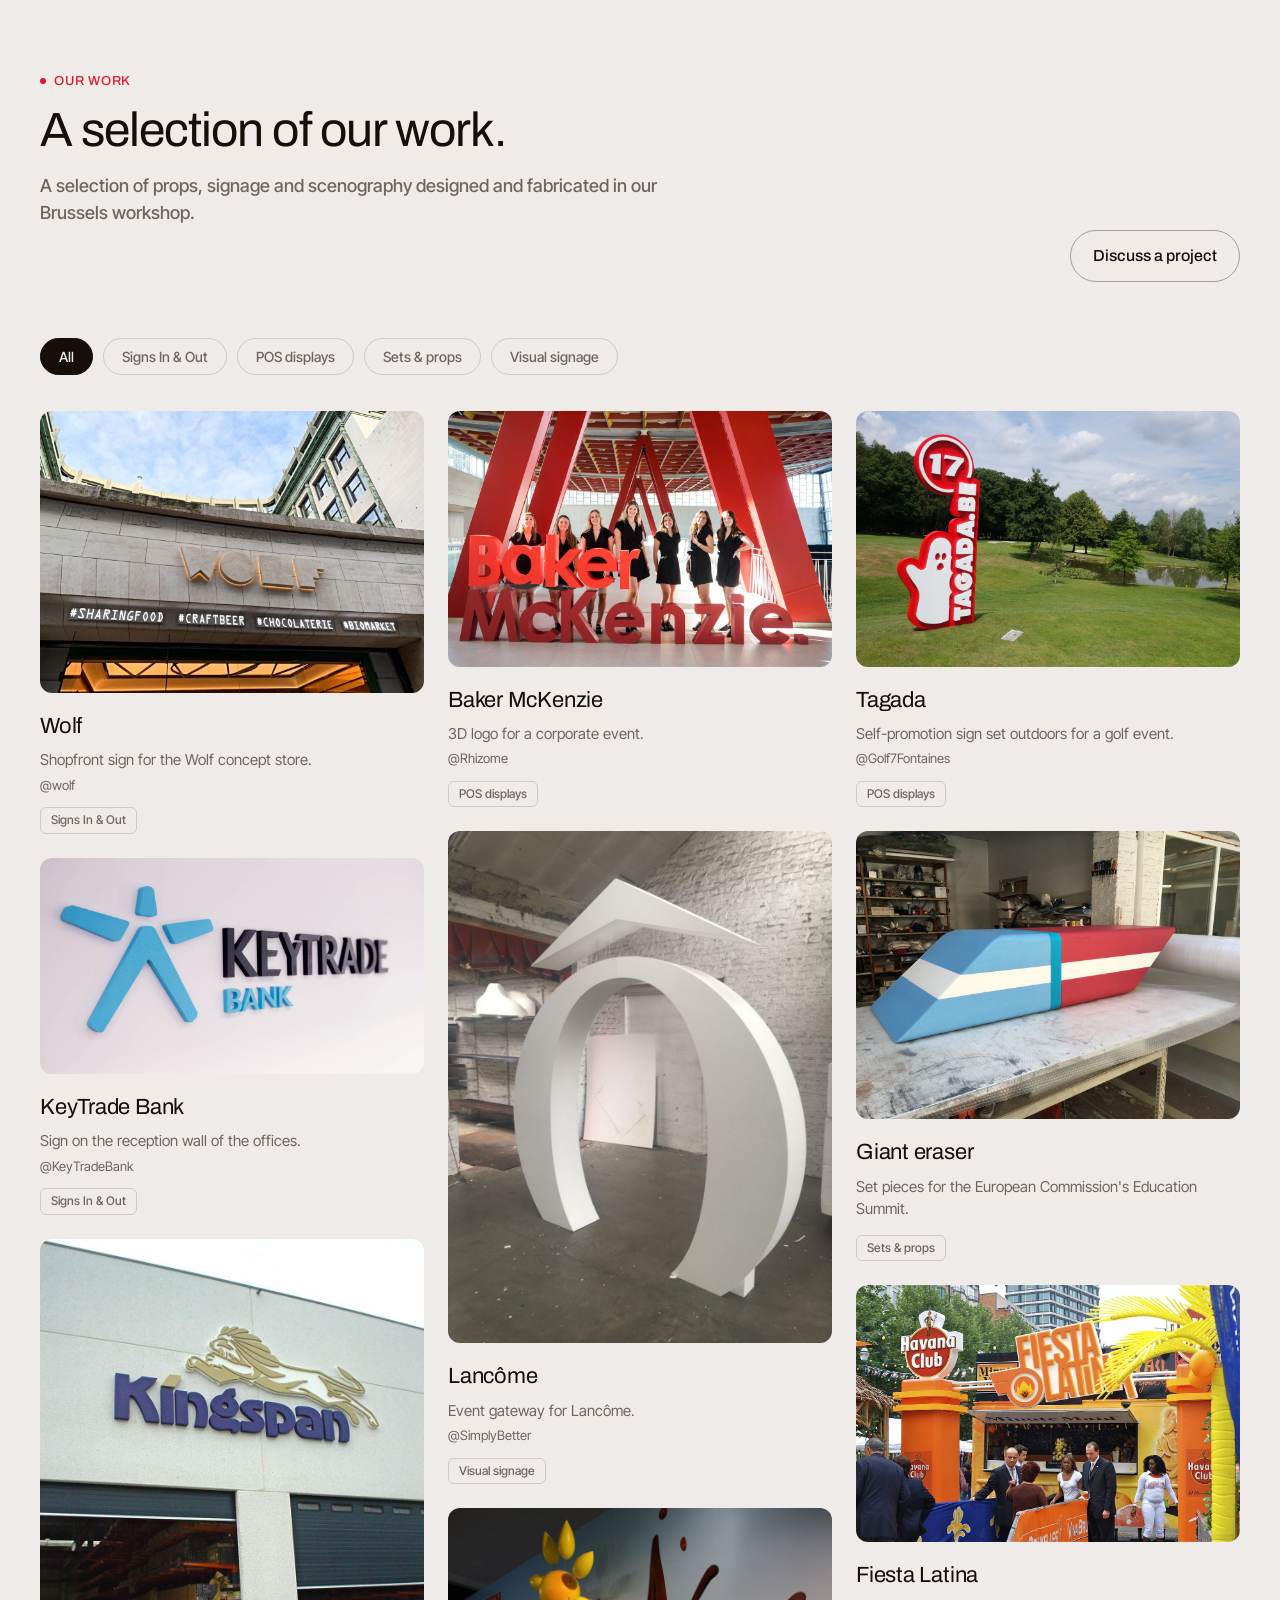
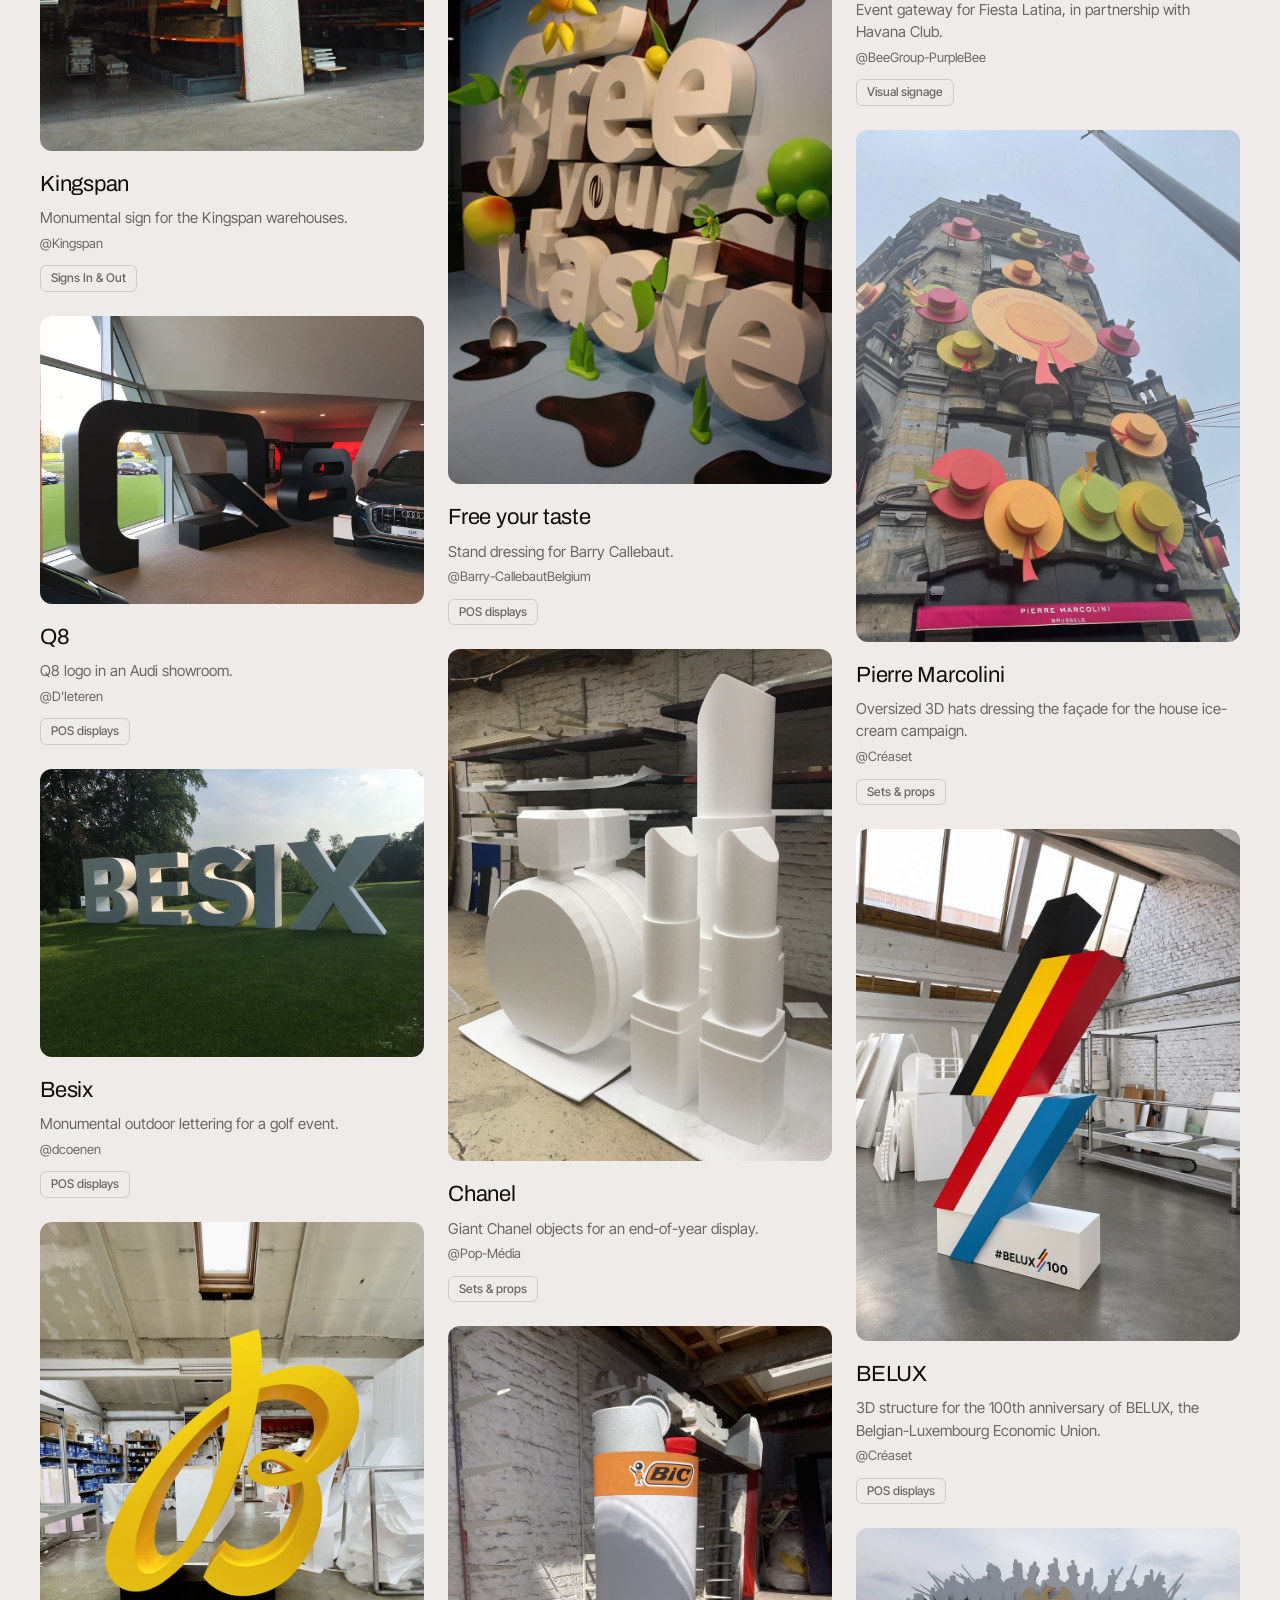
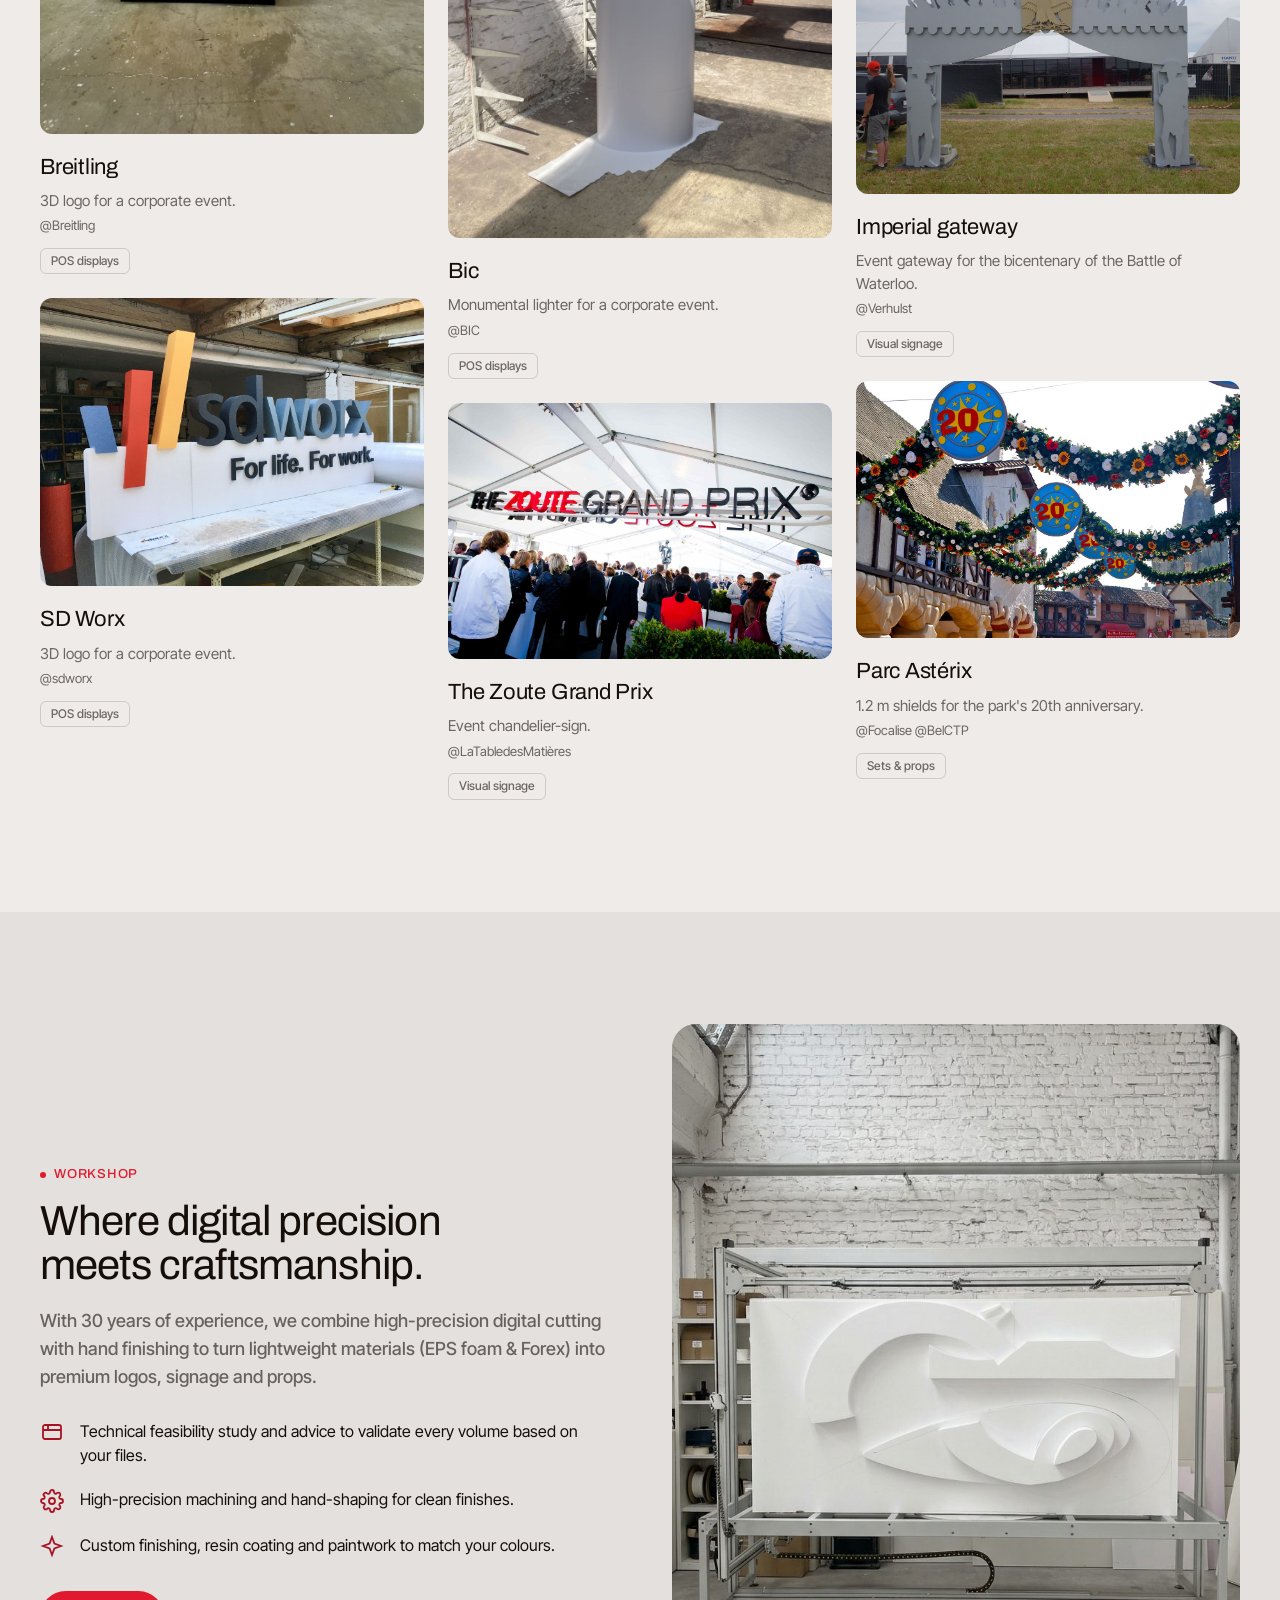
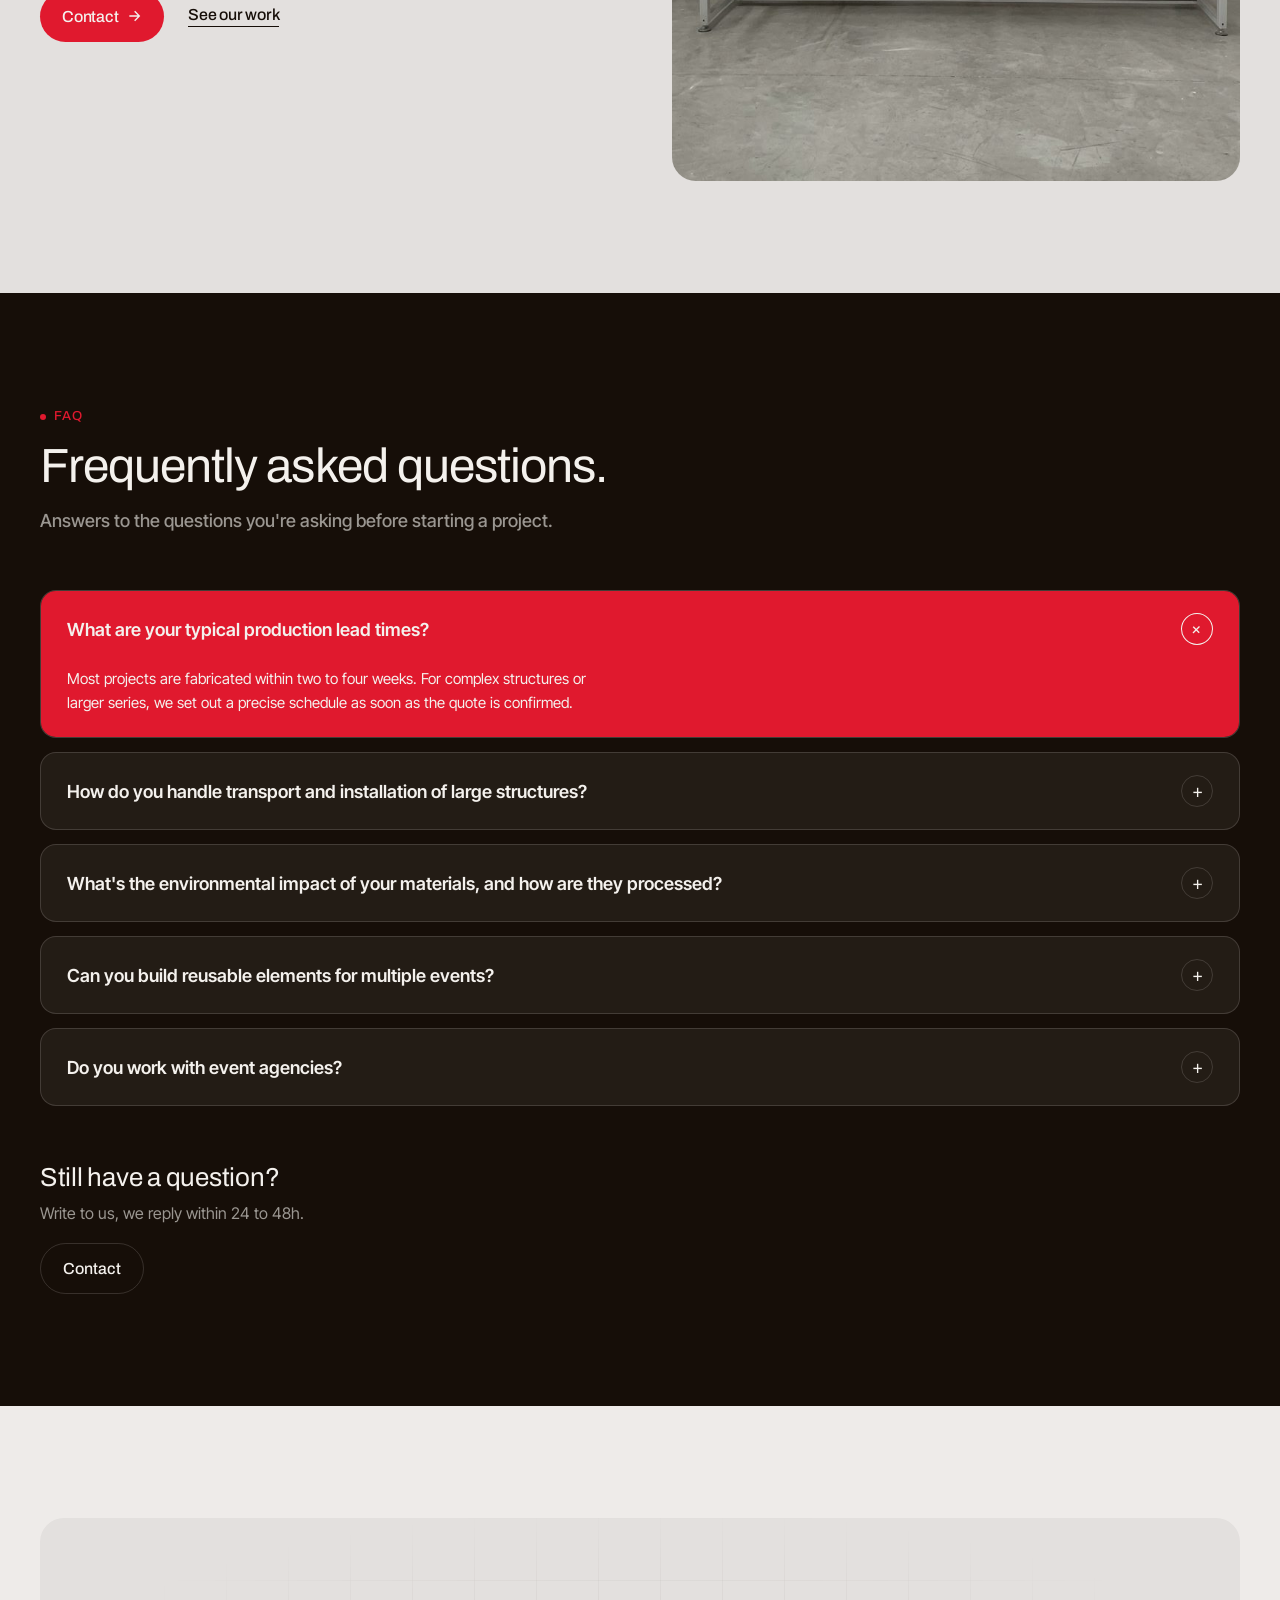
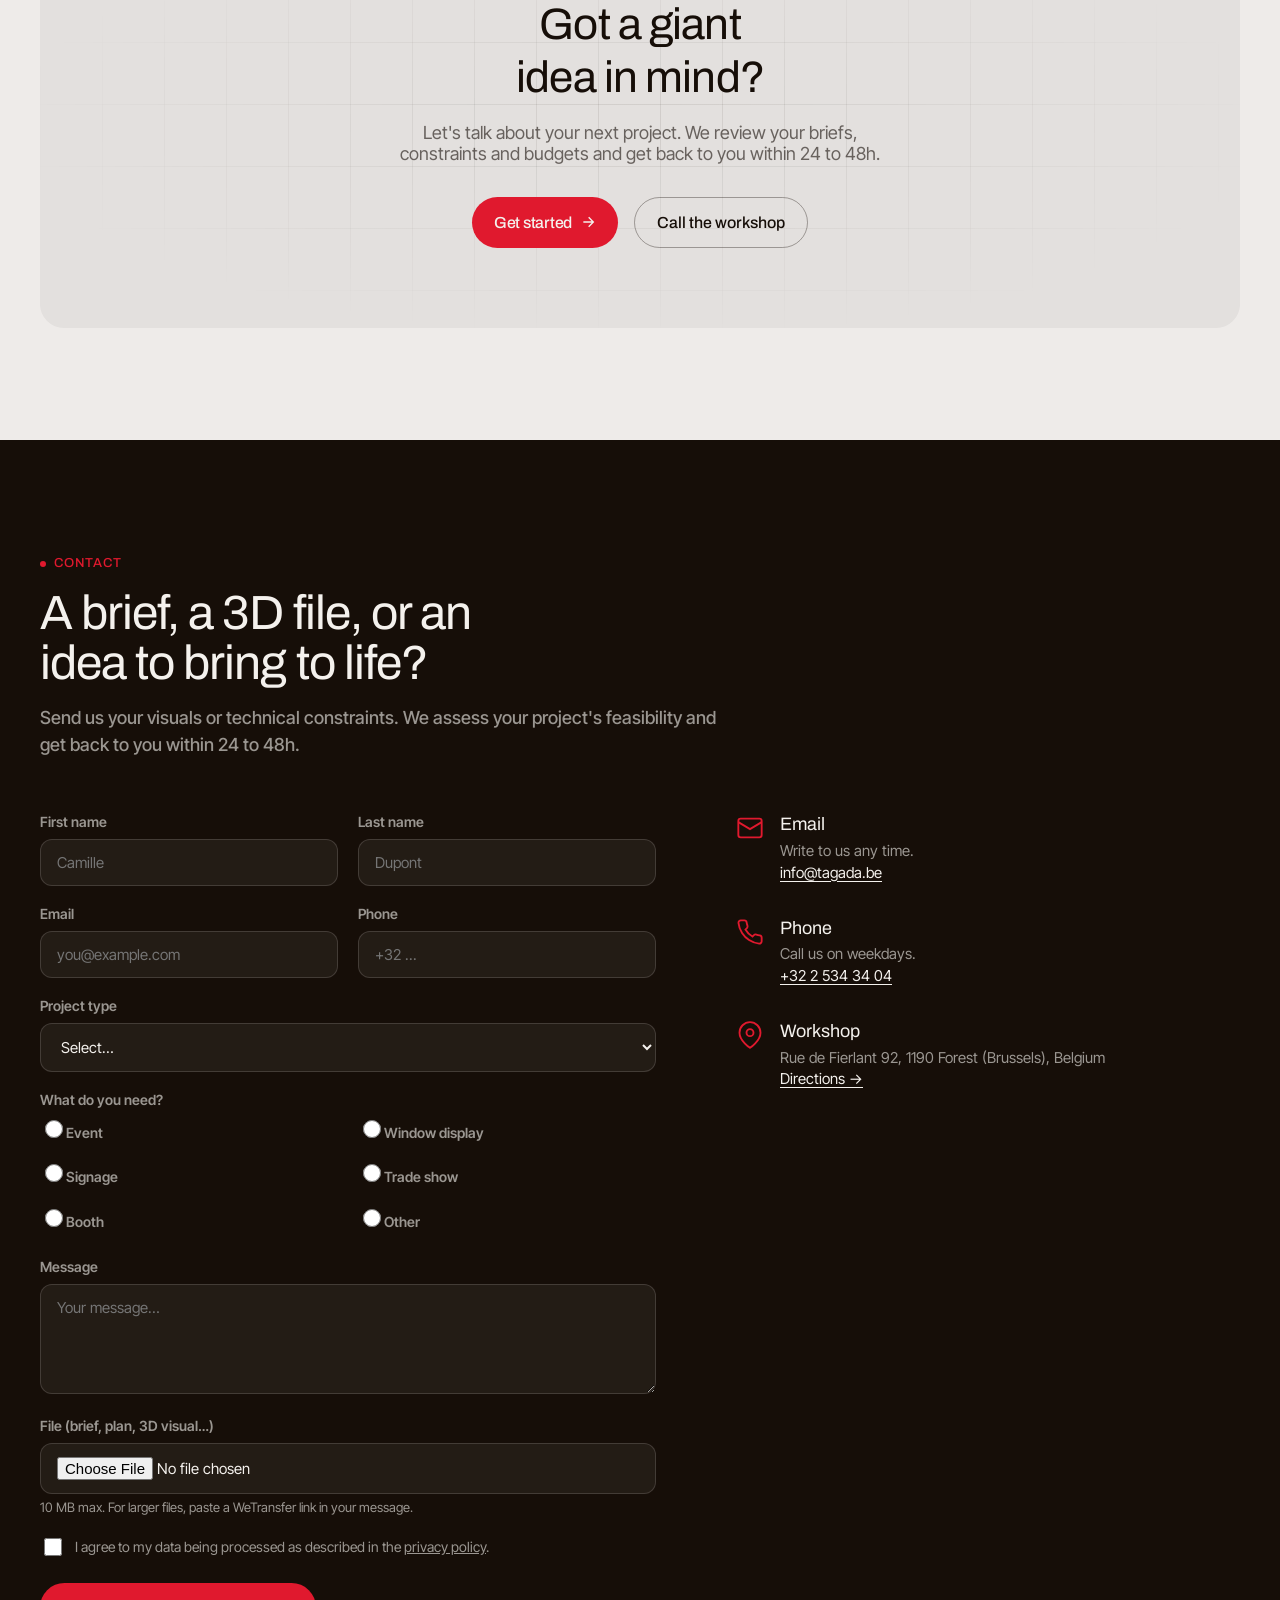
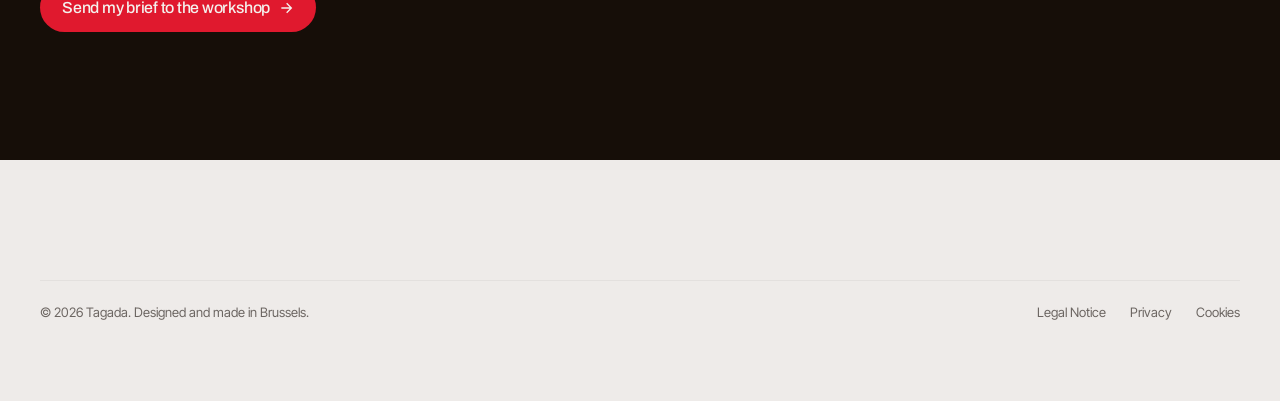
==== commit d8bf7ee9: "feat: launch prep for tagada.be — PHP contact form, .htaccess redirects, domain URLs - contact.php (" ====
--- a/en/index.html
+++ b/en/index.html
@@ -5,40 +5,40 @@
 <meta name="viewport" content="width=device-width, initial-scale=1">
 <title>Polystyrene cutting for logos, signage and lettering in Brussels — Tagada</title>
 <meta name="description" content="Fabrication workshop in Brussels: 3D logos, XXL signage and custom props in EPS and Forex. 30 years of expertise for agencies, retail and events.">
-<link rel="canonical" href="https://laurent156.github.io/tagada-site/en/">
+<link rel="canonical" href="https://tagada.be/en/">
 <link rel="icon" type="image/x-icon" href="../favicon.ico">
 <link rel="icon" type="image/png" sizes="32x32" href="../favicon-32.png">
 <link rel="icon" type="image/png" sizes="16x16" href="../favicon-16.png">
 <link rel="apple-touch-icon" sizes="180x180" href="../apple-touch-icon.png">
 <link rel="manifest" href="../site.webmanifest">
 <meta name="theme-color" content="#E0192E">
-<link rel="alternate" hreflang="fr" href="https://laurent156.github.io/tagada-site/">
-<link rel="alternate" hreflang="en" href="https://laurent156.github.io/tagada-site/en/">
-<link rel="alternate" hreflang="nl" href="https://laurent156.github.io/tagada-site/nl/">
-<link rel="alternate" hreflang="x-default" href="https://laurent156.github.io/tagada-site/">
+<link rel="alternate" hreflang="fr" href="https://tagada.be/">
+<link rel="alternate" hreflang="en" href="https://tagada.be/en/">
+<link rel="alternate" hreflang="nl" href="https://tagada.be/nl/">
+<link rel="alternate" hreflang="x-default" href="https://tagada.be/">
 <meta property="og:type" content="website">
 <meta property="og:site_name" content="Tagada">
 <meta property="og:title" content="Polystyrene cutting for logos, signage and lettering in Brussels — Tagada">
 <meta property="og:description" content="Fabrication workshop in Brussels: 3D logos, XXL signage and custom props in EPS and Forex. 30 years of expertise for agencies, retail and events.">
-<meta property="og:url" content="https://laurent156.github.io/tagada-site/en/">
-<meta property="og:image" content="https://laurent156.github.io/tagada-site/Images/og-image.jpg">
+<meta property="og:url" content="https://tagada.be/en/">
+<meta property="og:image" content="https://tagada.be/Images/og-image.jpg">
 <meta property="og:image:width" content="1200">
 <meta property="og:image:height" content="630">
 <meta property="og:locale" content="en_GB">
 <meta name="twitter:card" content="summary_large_image">
 <meta name="twitter:title" content="Polystyrene cutting for logos, signage and lettering in Brussels — Tagada">
 <meta name="twitter:description" content="Fabrication workshop in Brussels: 3D logos, XXL signage and custom props in EPS and Forex. 30 years of expertise for agencies, retail and events.">
-<meta name="twitter:image" content="https://laurent156.github.io/tagada-site/Images/og-image.jpg">
+<meta name="twitter:image" content="https://tagada.be/Images/og-image.jpg">
 <script type="application/ld+json">
 {
   "@context": "https://schema.org",
   "@type": "LocalBusiness",
-  "@id": "https://laurent156.github.io/tagada-site/#business",
+  "@id": "https://tagada.be/#business",
   "name": "Tagada",
   "legalName": "Tagada SRL",
   "description": "3D logo, signage and custom prop fabrication workshop in EPS foam and Forex, based in Brussels. 30 years of technical expertise for agencies, retail and events.",
-  "url": "https://laurent156.github.io/tagada-site/",
-  "image": "https://laurent156.github.io/tagada-site/Images/og-image.jpg",
+  "url": "https://tagada.be/",
+  "image": "https://tagada.be/Images/og-image.jpg",
   "telephone": "+32 2 534 34 04",
   "email": "info@tagada.be",
   "address": {
@@ -61,7 +61,7 @@
     "closes": "17:30"
   },
   "areaServed": ["Belgium", "Brussels", "Northern France"],
-  "logo": "https://laurent156.github.io/tagada-site/Images/site/logo-tagada-red.png",
+  "logo": "https://tagada.be/Images/site/logo-tagada-red.png",
   "knowsAbout": [
     "EPS foam cutting",
     "Forex (PVC foam) cutting",
@@ -407,6 +407,11 @@
 .radio-opt{ display:flex; align-items:center; gap:10px; font-size:15px; }
 .radio-opt input{ width:18px; height:18px; accent-color:var(--accent); }
 .check-opt{ display:flex; align-items:center; gap:10px; font-size:14px; color:var(--on-dark-60); margin:8px 0 24px; }
+.form-hp{ position:absolute; left:-10000px; width:1px; height:1px; overflow:hidden; }
+.file-hint{ margin-top:6px; font-size:13px; color:var(--on-dark-60); }
+.form-status{ margin-top:16px; font-size:15px; line-height:1.5; }
+.form-status.is-ok{ color:var(--on-dark); }
+.form-status.is-error{ color:#ff8a8a; }
 .check-opt input{ width:18px; height:18px; accent-color:var(--accent); }
 .contact-info{ display:flex; flex-direction:column; gap:36px; }
 .info-block{ display:flex; gap:16px; }
@@ -505,7 +510,7 @@
       <a href="mailto:info@tagada.be">info@tagada.be</a>
       <a href="tel:+3225343404">+32 2 534 34 04</a>
     </div>
-    <div class="menu-foot" style="margin-top:16px;"><a href="https://laurent156.github.io/tagada-site/">FR</a><a href="https://laurent156.github.io/tagada-site/en/" class="is-current">EN</a><a href="https://laurent156.github.io/tagada-site/nl/">NL</a></div>
+    <div class="menu-foot" style="margin-top:16px;"><a href="https://tagada.be/">FR</a><a href="https://tagada.be/en/" class="is-current">EN</a><a href="https://tagada.be/nl/">NL</a></div>
   </div>
 </div>
 
@@ -529,7 +534,7 @@
     <div class="video-frame">
       <img src="../Images/site/hero-video-panel.jpg" alt="Full-scale Audi Q8 volume piece made for an event">
       <div class="scrim"></div>
-      <p class="video-caption">Audi Q8 — full-scale 3D volume made for an event.</p>
+      <p class="video-caption">Audi Q8 logo for an equestrian event. @D'Ieteren</p>
     </div>
   </div>
 </header>
@@ -604,7 +609,7 @@
       <div class="why-media curtain reveal-io" data-reveal-group><img loading="lazy" src="../Images/site/savoir-faire-oeuf-decoupe.jpg" alt="Giant polystyrene egg on the hot-wire cutting machine in the workshop"><div class="cur-fill"></div></div>
       <div data-reveal-group>
         <div class="eyebrow on-dark reveal-io">Expertise</div>
-        <h2 class="why-h2 reveal-io">From your briefing to the finished piece: our 3D fabrication expertise in EPS foam &amp; Forex.</h2>
+        <h2 class="why-h2 reveal-io">From your briefing to the finished piece: our 3D fabrication expertise in EPS foam.</h2>
         <p class="why-text reveal-io">Send us your briefing: we study feasibility, shape and finish every piece in our Brussels workshop.</p>
         <div class="why-list">
           <div class="why-item reveal-io">
@@ -1029,13 +1034,15 @@
       <p class="reveal-io" style="color:var(--on-dark-60);">Send us your visuals or technical constraints. We assess your project's feasibility and get back to you within 24 to 48h.</p>
     </div>
     <div class="contact-grid" data-reveal-group>
-      <form class="reveal-io" onsubmit="return false;"><!-- TODO : brancher sur un service d'envoi (Formspree, Netlify Forms…) -->
+      <form id="contactForm" class="reveal-io" action="../contact.php" method="post" enctype="multipart/form-data">
+        <input type="hidden" name="lang" value="en">
+        <div class="form-hp" aria-hidden="true"><label>Website<input type="text" name="website" tabindex="-1" autocomplete="off"></label></div>
         <div class="row2">
           <div class="field"><label for="f-prenom">First name</label><input id="f-prenom" name="prenom" type="text" placeholder="Camille"></div>
           <div class="field"><label for="f-nom">Last name</label><input id="f-nom" name="nom" type="text" placeholder="Dupont"></div>
         </div>
         <div class="row2">
-          <div class="field"><label for="f-email">Email</label><input id="f-email" name="email" type="email" placeholder="you@example.com"></div>
+          <div class="field"><label for="f-email">Email</label><input id="f-email" name="email" type="email" required placeholder="you@example.com"></div>
           <div class="field"><label for="f-tel">Phone</label><input id="f-tel" name="telephone" type="tel" placeholder="+32 ..."></div>
         </div>
         <div class="field">
@@ -1061,11 +1068,12 @@
           </div>
         </div>
         <div class="field"><label for="f-message">Message</label><textarea id="f-message" name="message" placeholder="Your message…"></textarea></div>
-        <div class="field"><label for="f-fichier">File (brief, plan, 3D visual…)</label><input id="f-fichier" name="fichier" type="file" accept=".pdf,.ai,.eps,.dwg,.stl,.step,.stp,.obj,.jpg,.jpeg,.png,.zip"></div>
+        <div class="field"><label for="f-fichier">File (brief, plan, 3D visual…)</label><input id="f-fichier" name="fichier" type="file" accept=".pdf,.ai,.eps,.dwg,.stl,.step,.stp,.obj,.jpg,.jpeg,.png,.zip"><p class="file-hint">10 MB max. For larger files, paste a WeTransfer link in your message.</p></div>
         <label class="check-opt"><input type="checkbox" name="consentement" required><span>I agree to my data being processed as described in the <a href="confidentialite.html" style="text-decoration:underline;">privacy policy</a>.</span></label>
         <button class="btn-primary" type="submit">Send my brief to the workshop
           <span class="icon-slide"><svg class="ic-a" viewBox="0 0 24 24" fill="none" stroke="currentColor" stroke-width="2"><path d="M5 12h14M13 5l7 7-7 7"/></svg><svg class="ic-b" viewBox="0 0 24 24" fill="none" stroke="currentColor" stroke-width="2"><path d="M5 12h14M13 5l7 7-7 7"/></svg></span>
         </button>
+        <p class="form-status" id="formStatus" role="status" aria-live="polite"></p>
       </form>
       <div class="contact-info">
         <div class="info-block reveal-io">
@@ -1130,6 +1138,32 @@
   applyPortfolioFilter(cat);
 }
 applyPortfolioFilter('all');
+
+/* Contact form: posts to contact.php (PHP mail() on one.com) and shows the result inline. */
+(function(){
+  var form = document.getElementById('contactForm');
+  var status = document.getElementById('formStatus');
+  var MAX_FILE_BYTES = 10 * 1024 * 1024;
+  var MSG = { sending: "Sending…", ok: "Thank you! Your request has reached the workshop. We will get back to you shortly.", err: "Sending failed. Please try again or email us at info@tagada.be.", size: "The file is larger than 10 MB: please send it via WeTransfer and paste the link in your message." };
+  function show(text, kind){ status.textContent = text; status.className = 'form-status' + (kind ? ' is-' + kind : ''); }
+  var sent = new URLSearchParams(location.search).get('envoi');
+  if (sent) show(sent === 'ok' ? MSG.ok : MSG.err, sent === 'ok' ? 'ok' : 'error');
+  form.addEventListener('submit', function(e){
+    e.preventDefault();
+    var file = form.querySelector('#f-fichier').files[0];
+    if (file && file.size > MAX_FILE_BYTES) { show(MSG.size, 'error'); return; }
+    var btn = form.querySelector('button[type=submit]');
+    btn.disabled = true; show(MSG.sending);
+    fetch(form.action, { method: 'POST', body: new FormData(form), headers: { 'Accept': 'application/json' } })
+      .then(function(r){ return r.json().catch(function(){ return { success: false }; }); })
+      .then(function(res){
+        if (res.success) { form.reset(); show(MSG.ok, 'ok'); }
+        else show(res.error === 'file_size' ? MSG.size : MSG.err, 'error');
+      })
+      .catch(function(){ show(MSG.err, 'error'); })
+      .then(function(){ btn.disabled = false; });
+  });
+})();
 
 function toggleMenu(open){
   document.getElementById('menuOverlay').classList.toggle('is-open', open);
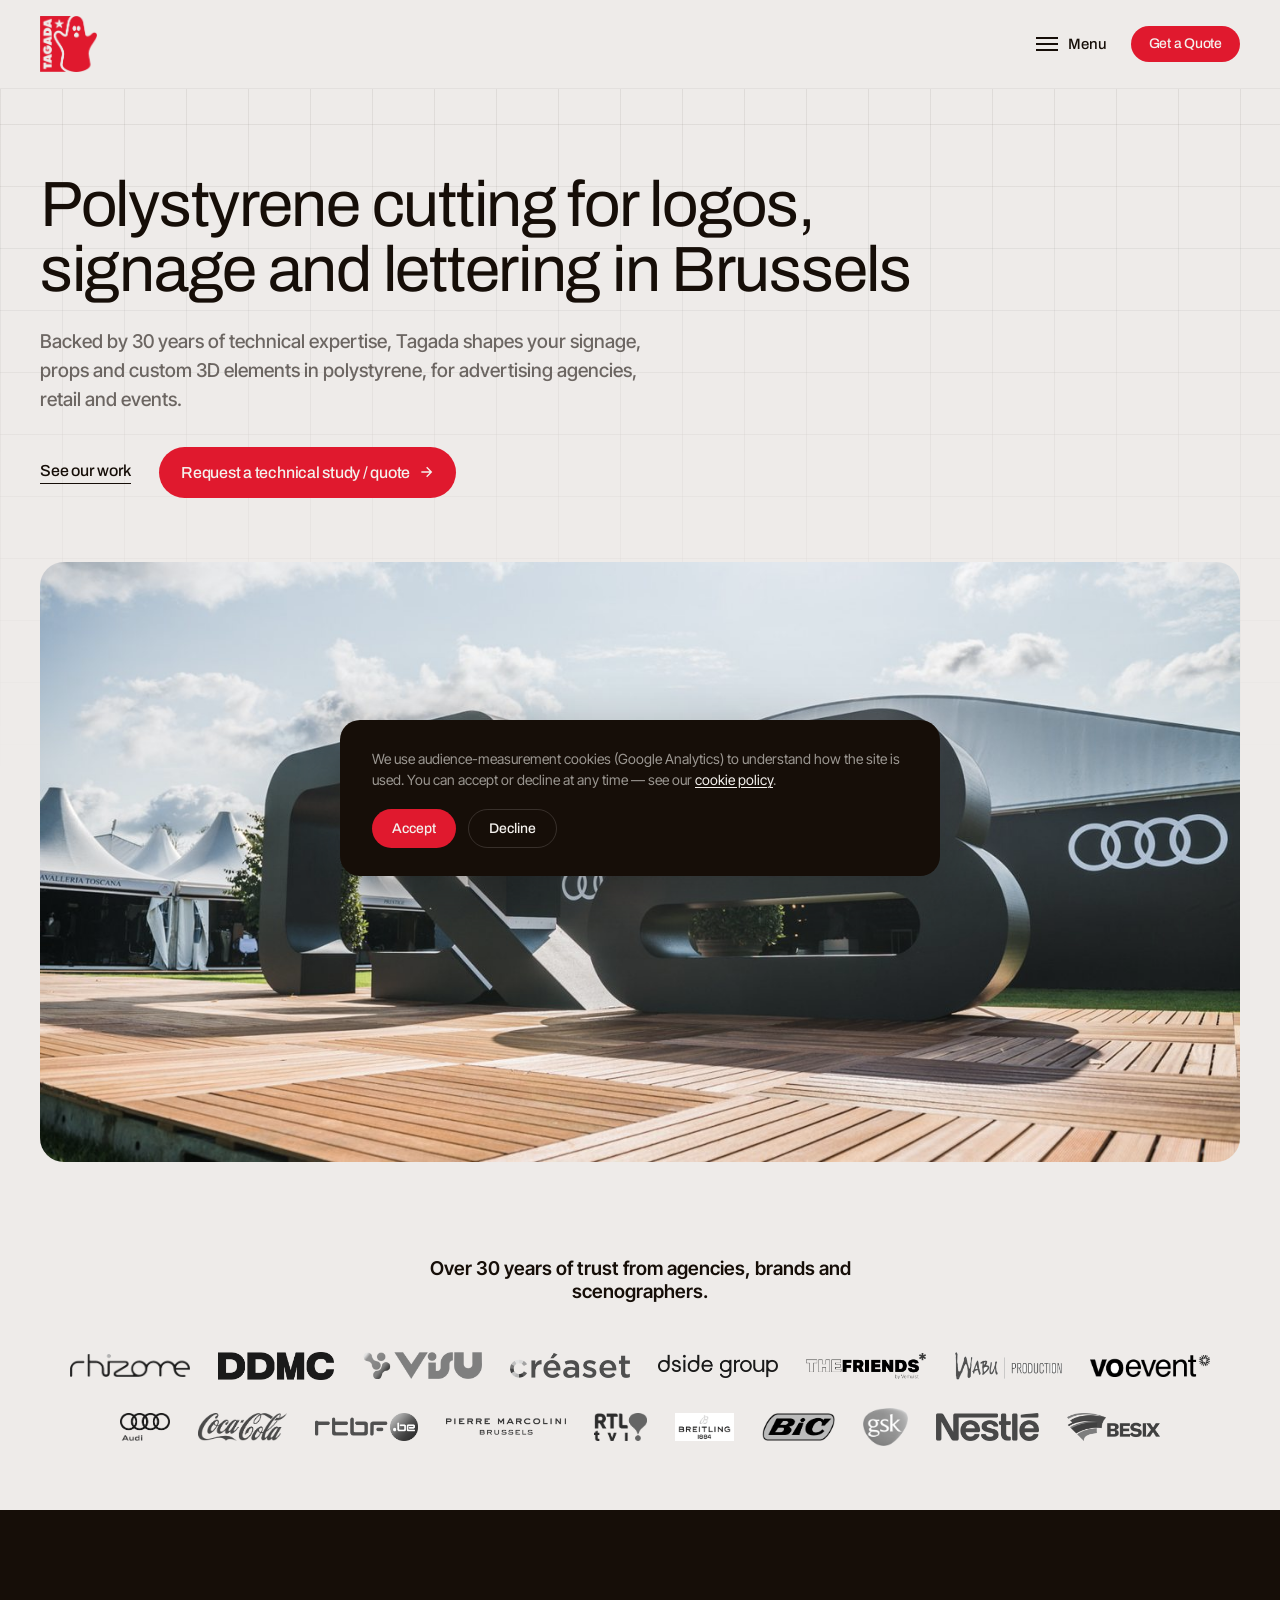
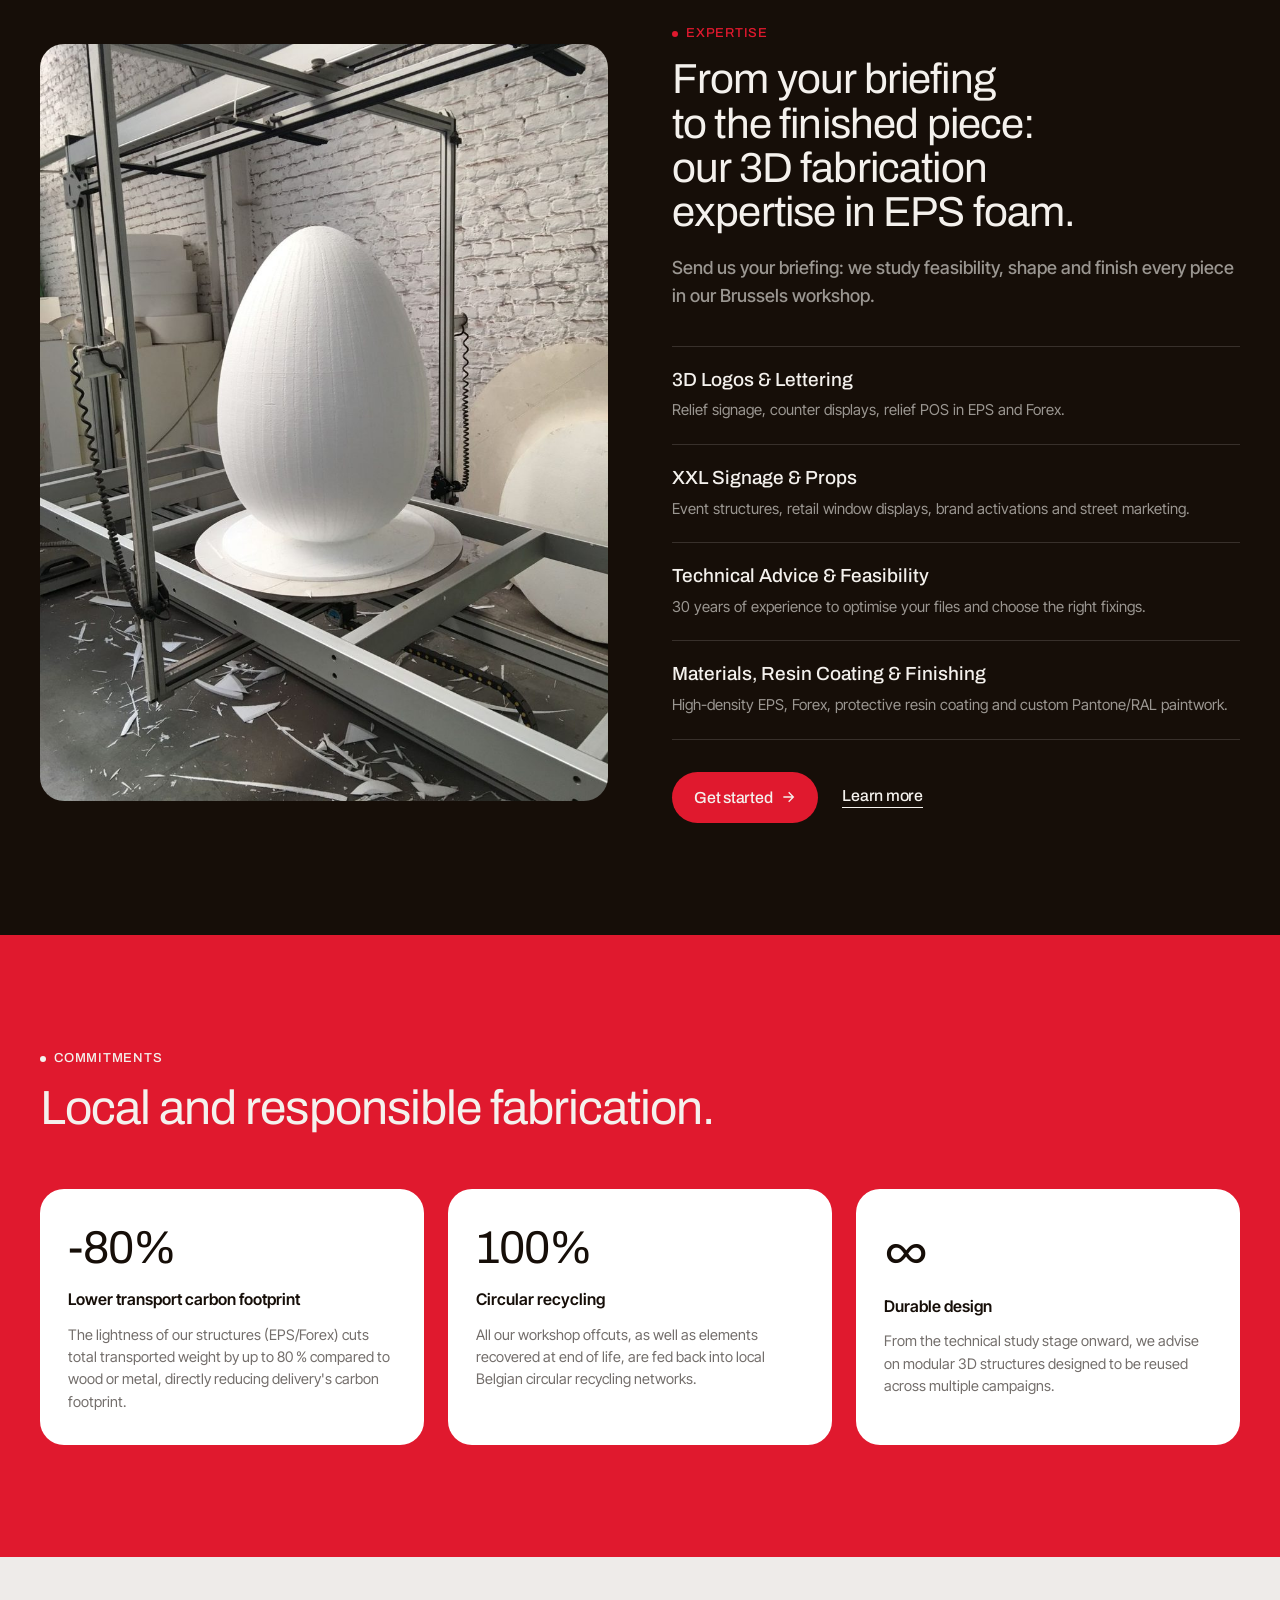
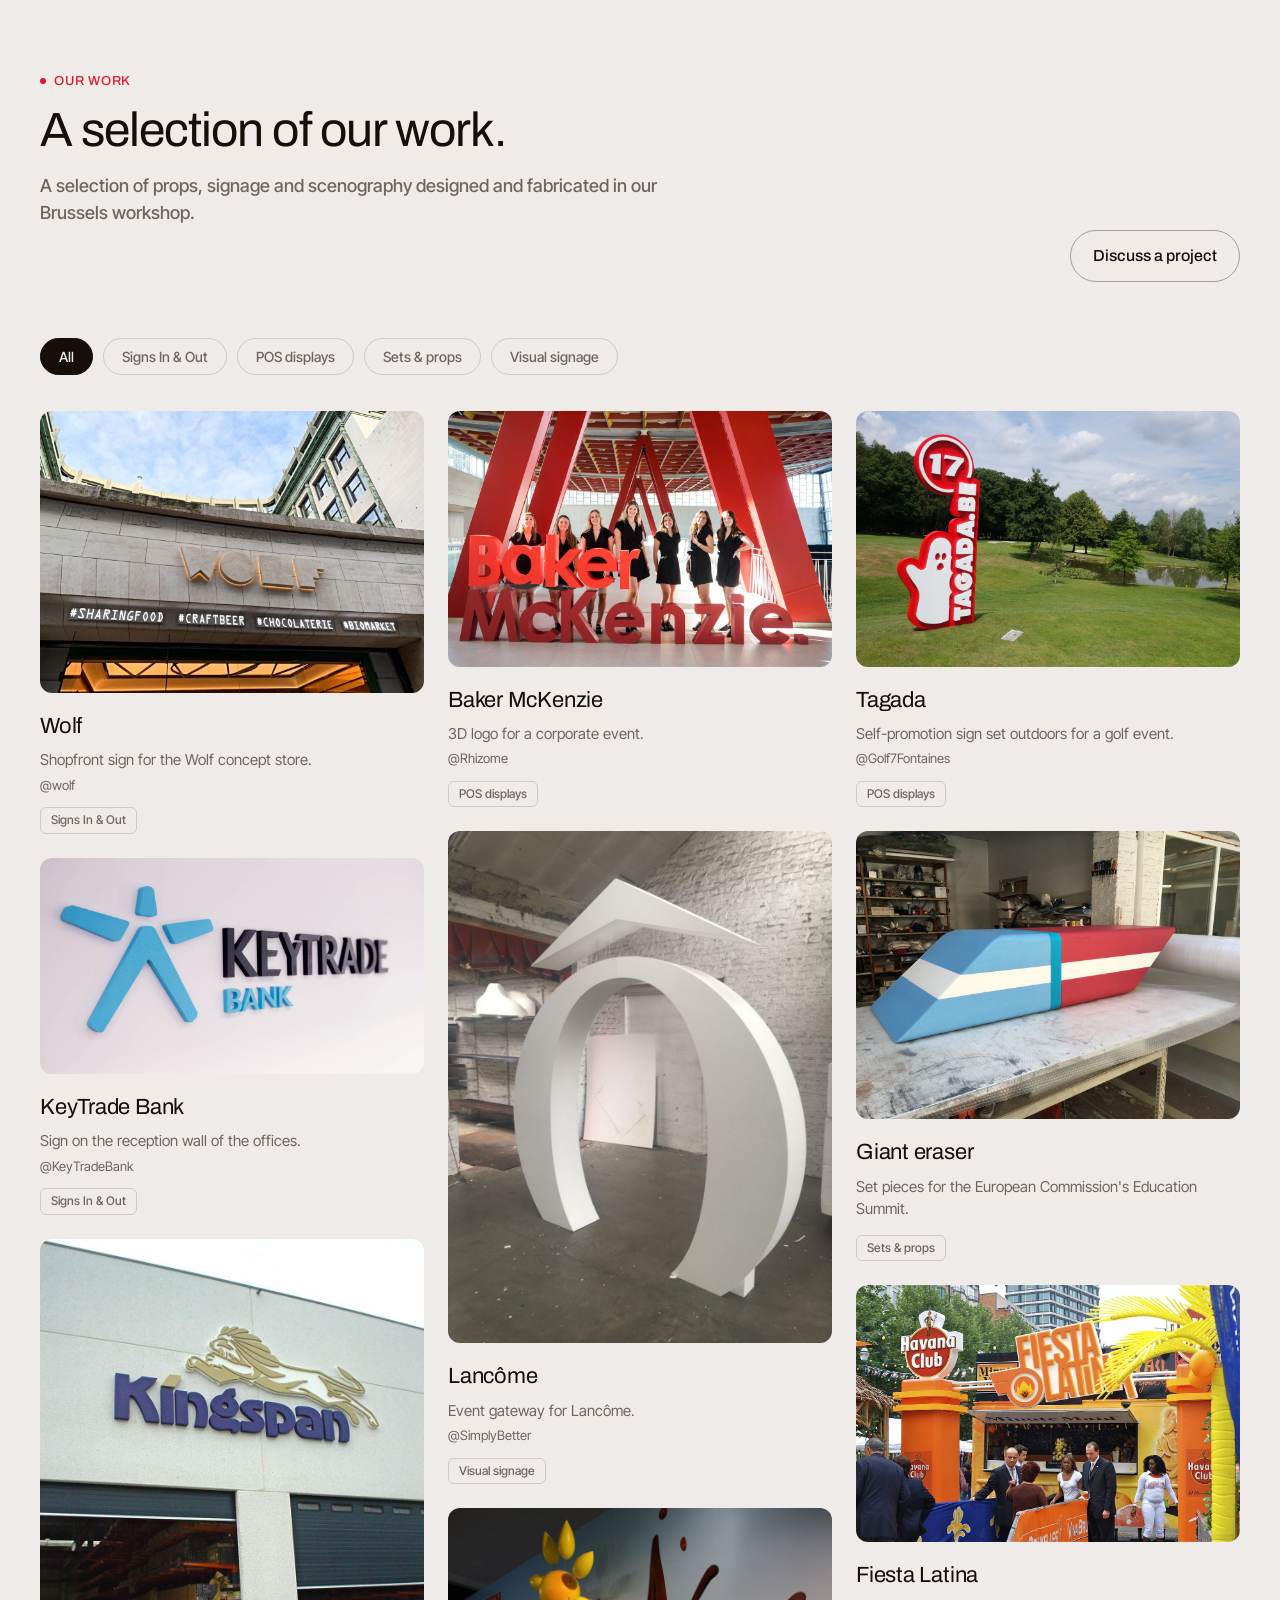
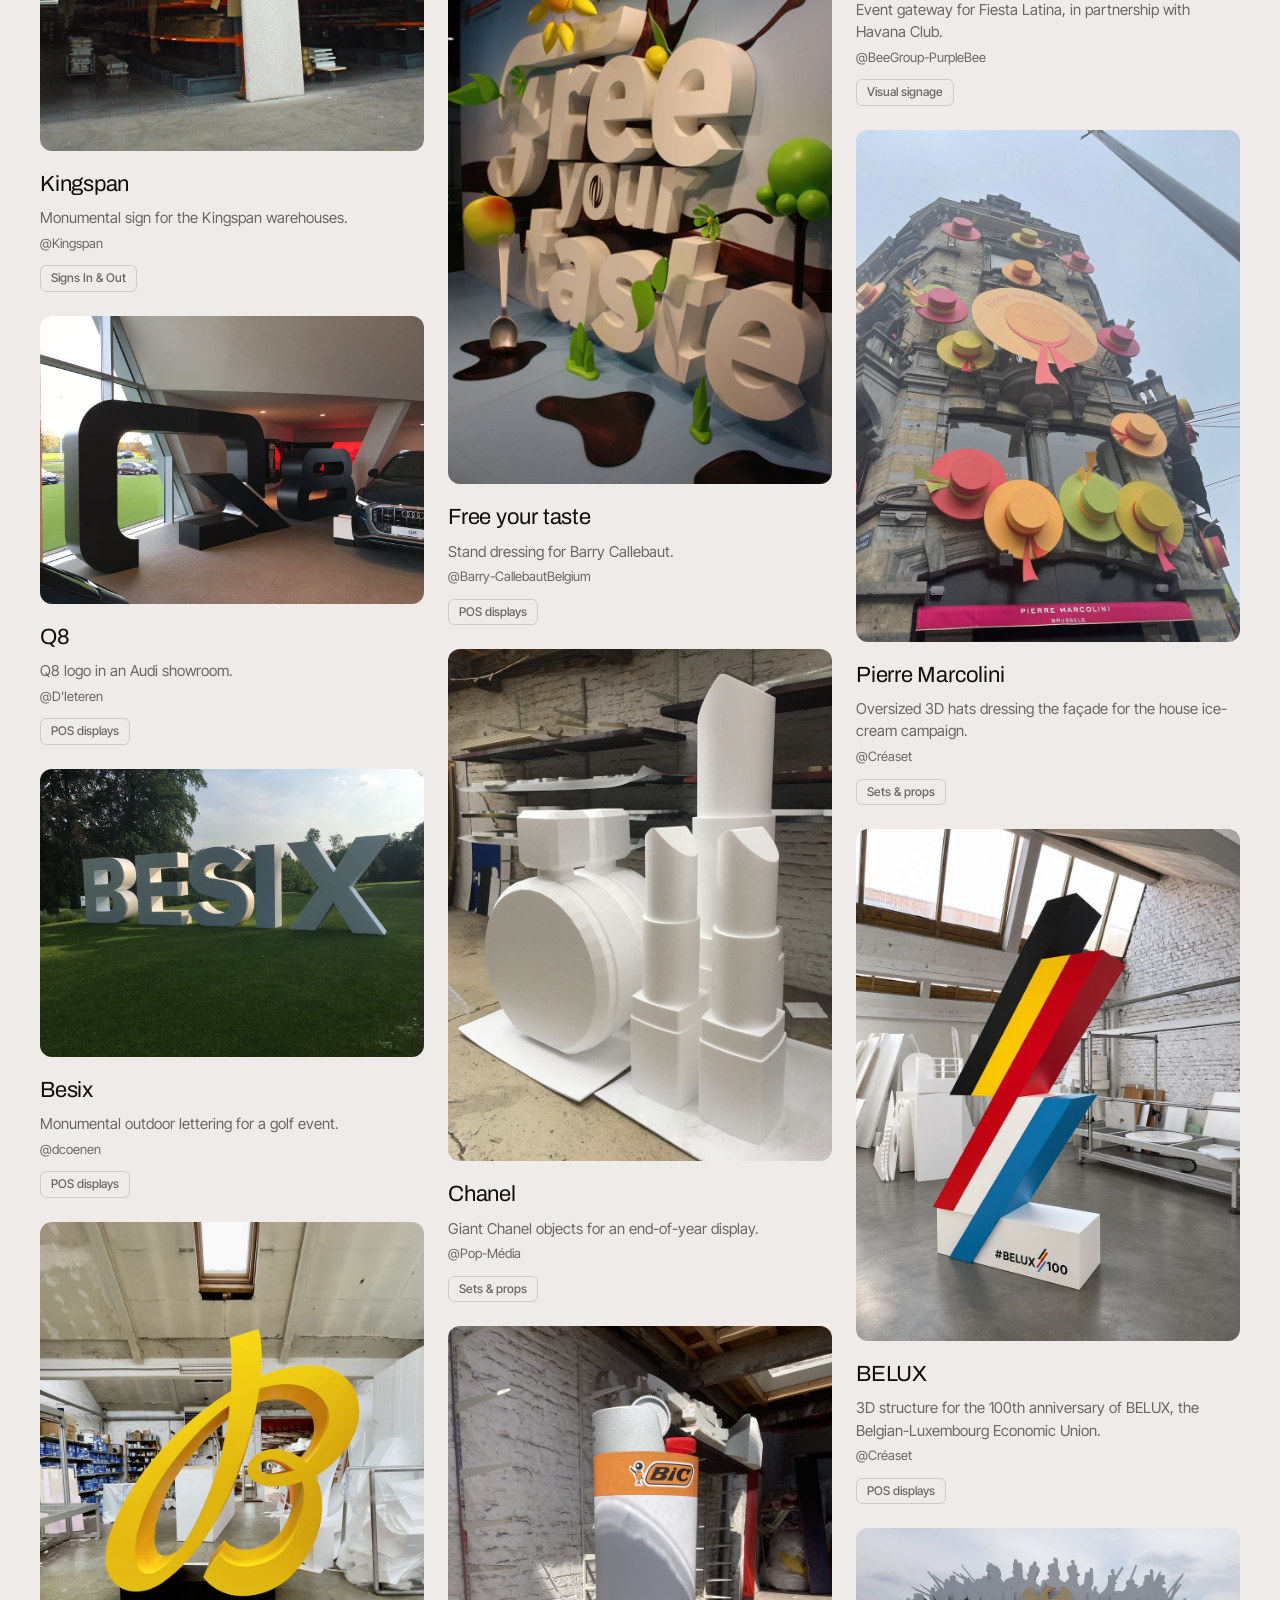
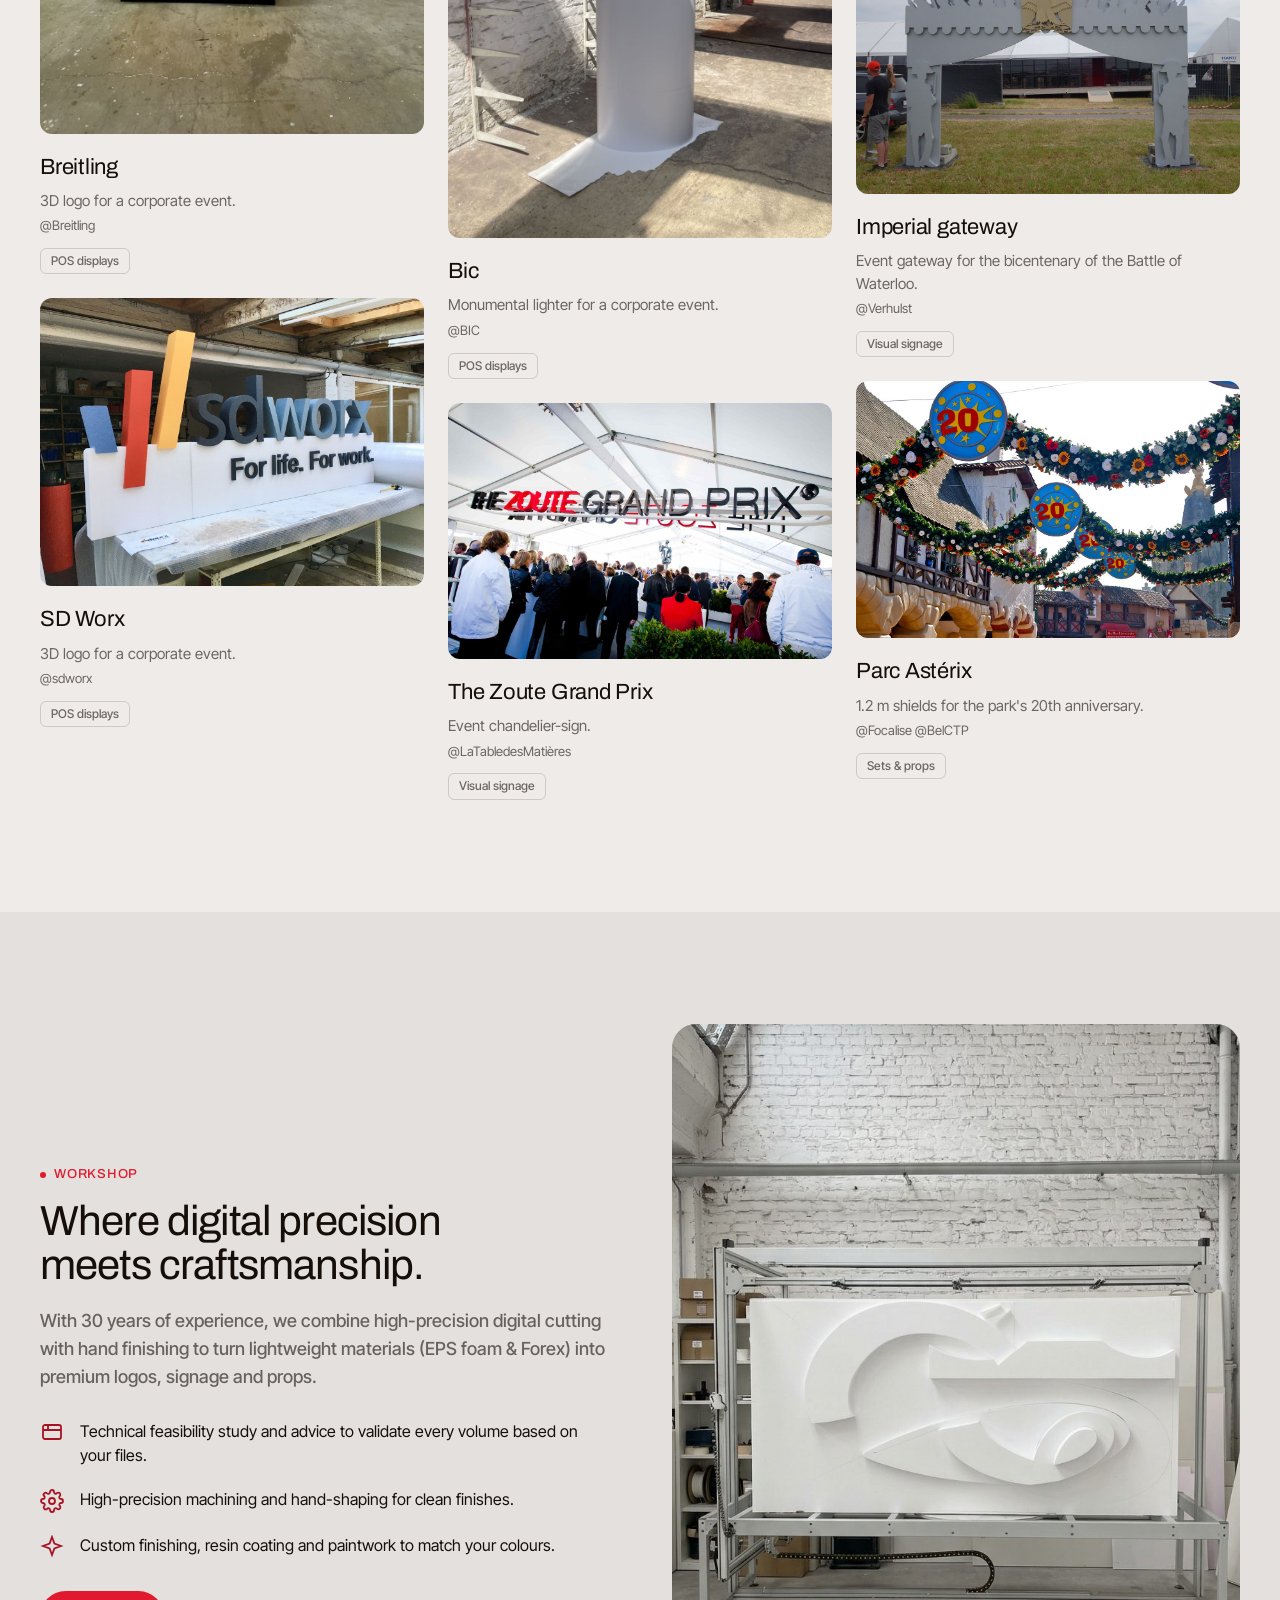
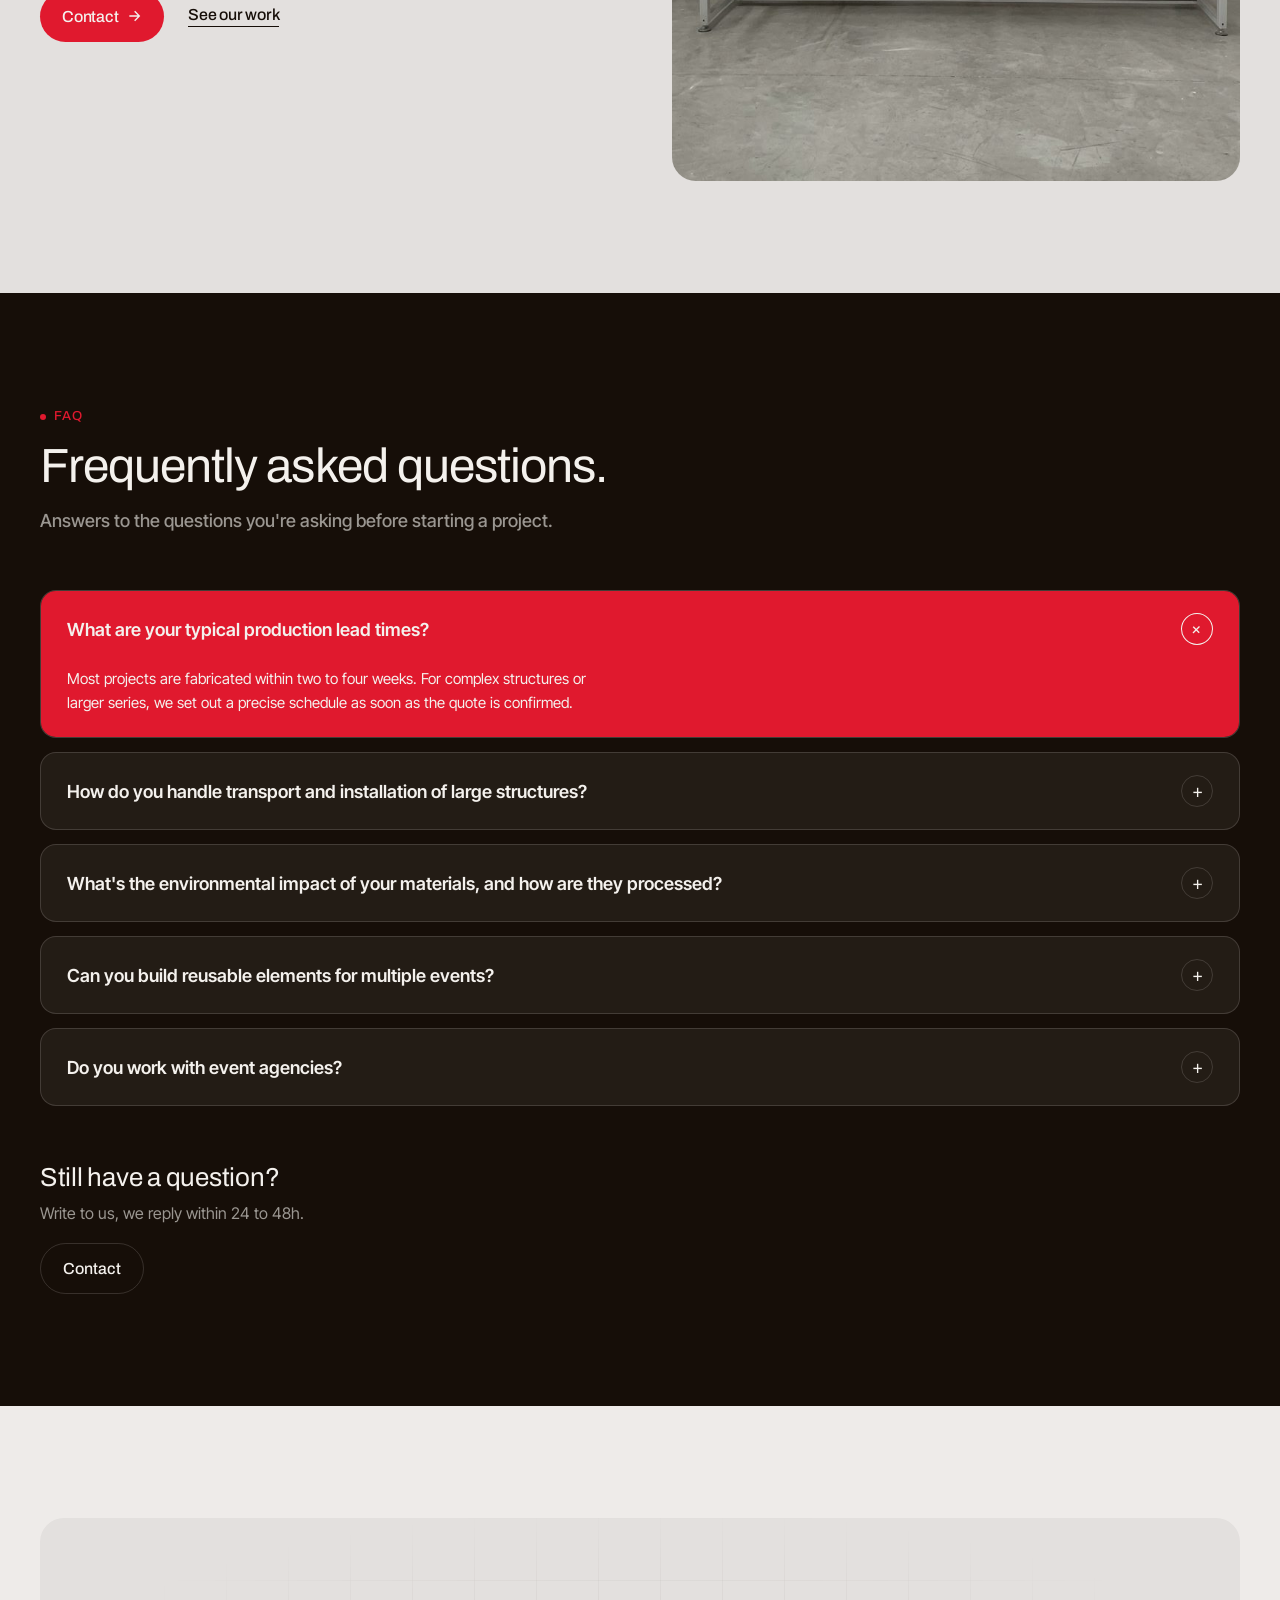
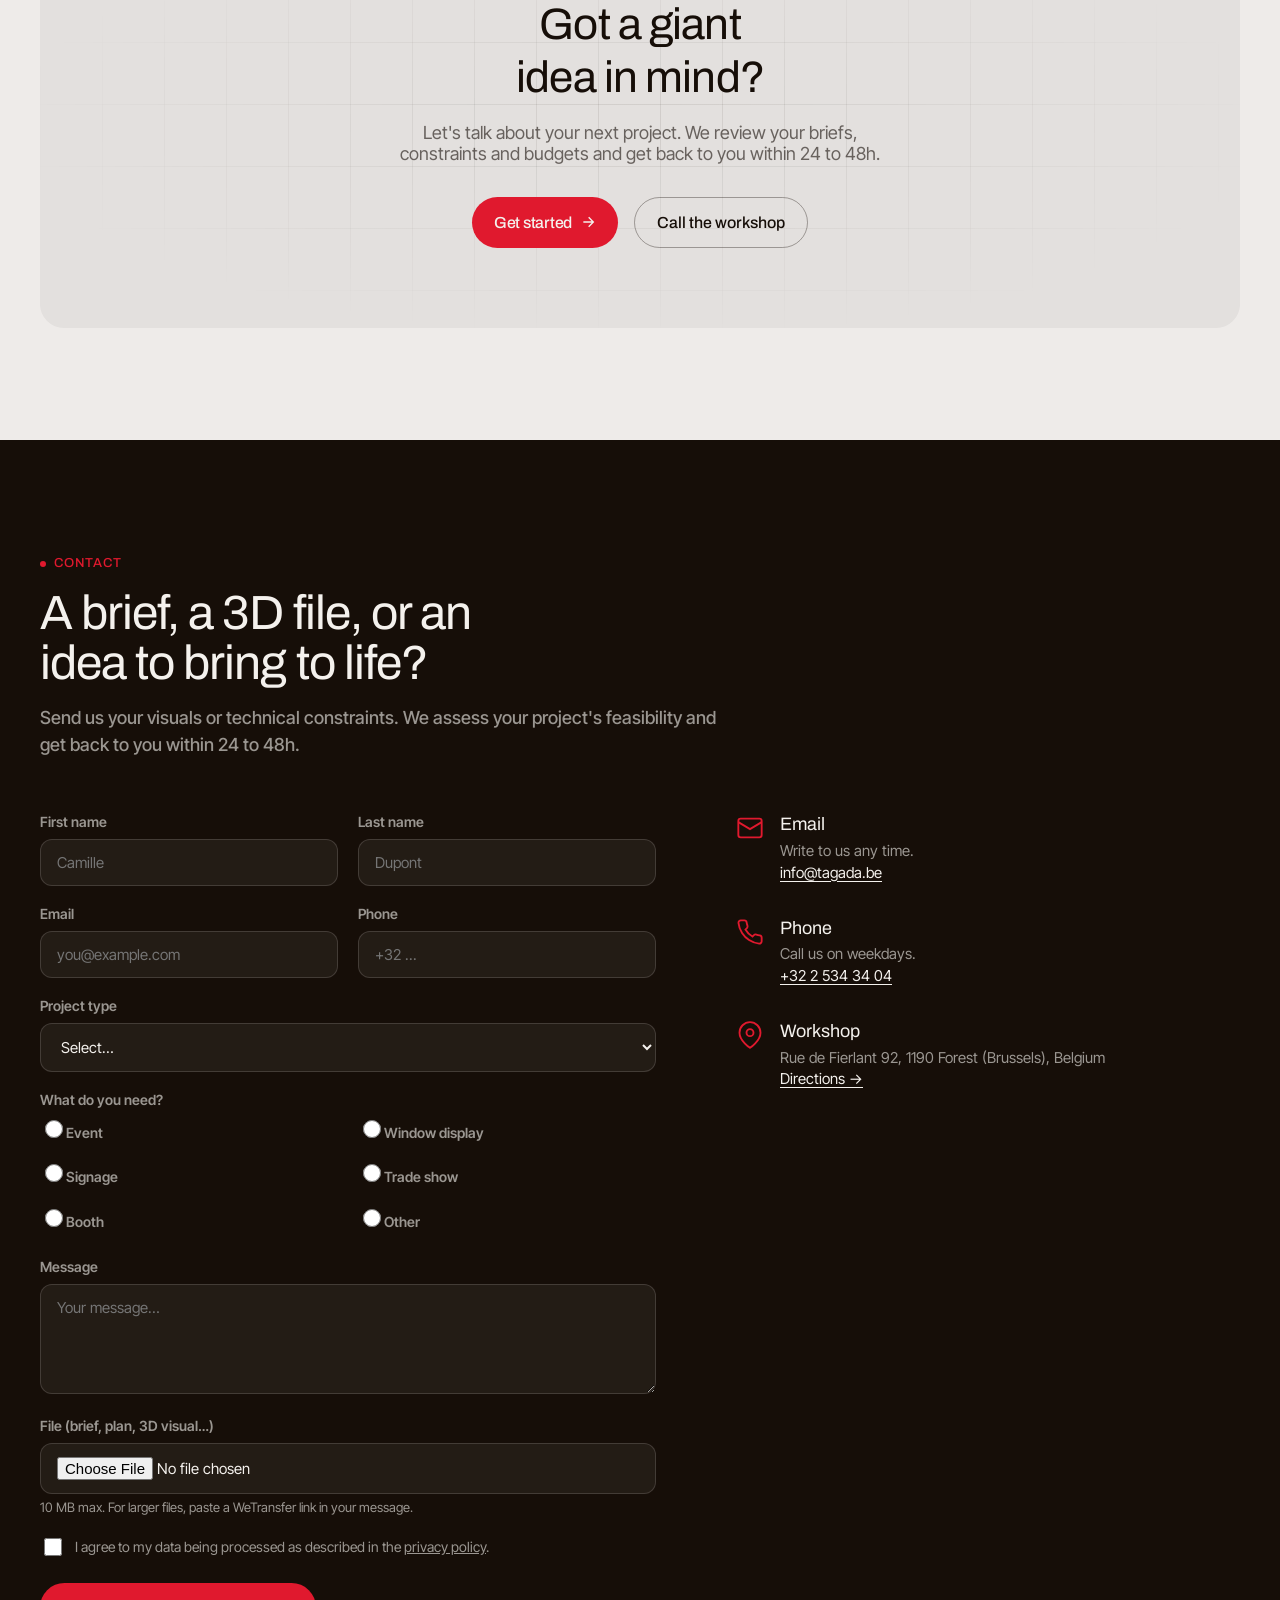
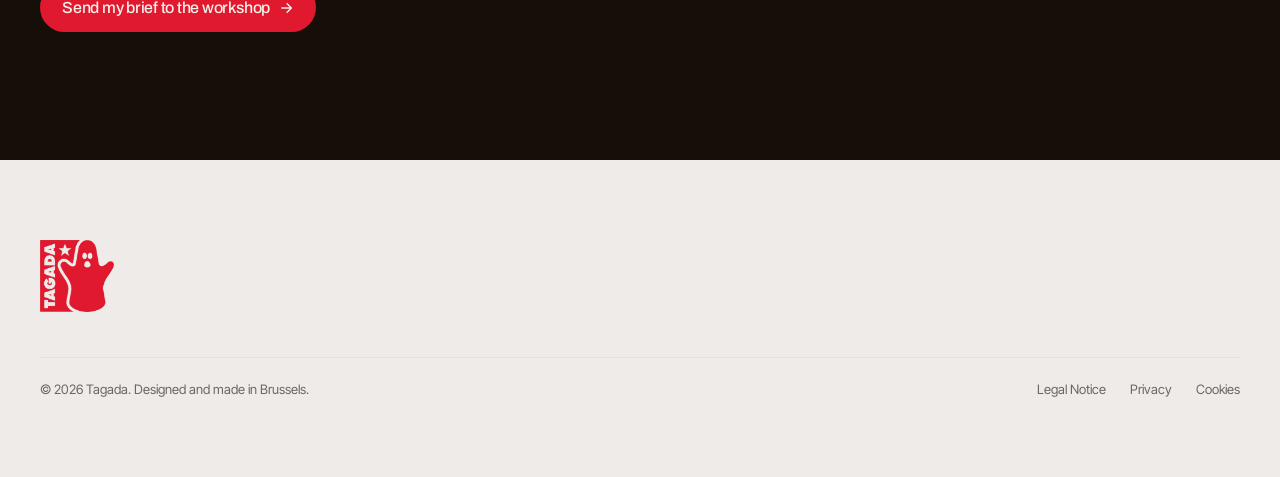
==== commit 2da5fa87: "feat: bigger header logo, footer logo, one.com hosting notice, auto-deploy to one.com - Header logo " ====
--- a/en/index.html
+++ b/en/index.html
@@ -215,9 +215,9 @@
 
 /* ---------- Navbar ---------- */
 .navbar{ position:fixed; top:0; left:0; right:0; z-index:500; background:var(--bg); border-bottom:1px solid var(--line); transition:border-color .3s; }
-.navbar-inner{ max-width:1280px; margin:0 auto; padding:20px 40px; display:flex; align-items:center; justify-content:space-between; }
+.navbar-inner{ max-width:1280px; margin:0 auto; padding:16px 40px; display:flex; align-items:center; justify-content:space-between; }
 .brand{ display:flex; align-items:center; gap:10px; font-family:var(--font-display); font-weight:500; font-size:20px; letter-spacing:-.02em; }
-.brand .mark{ width:auto; height:40px; object-fit:contain; display:block; }
+.brand .mark{ width:auto; height:56px; object-fit:contain; display:block; }
 .nav-actions{ display:flex; align-items:center; gap:24px; }
 .menu-trigger{ display:flex; align-items:center; gap:10px; background:none; border:none; cursor:pointer; font-family:var(--font-display); font-weight:500; font-size:15px; color:var(--ink); padding:0; }
 .menu-trigger .bars{ width:22px; height:14px; position:relative; }
@@ -429,6 +429,8 @@
 .footer-col a:hover{ color:var(--accent-deep); }
 .footer-col a.social-link{ display:flex; align-items:center; gap:12px; }
 .social-link .ic{ width:18px; height:18px; flex-shrink:0; }
+.footer-brand{ display:inline-block; }
+.footer-brand img{ height:72px; width:auto; display:block; }
 .footer-credits{ margin-top:40px; padding-top:24px; border-top:1px solid var(--line); display:flex; justify-content:space-between; align-items:center; gap:20px; flex-wrap:wrap; font-size:13px; color:var(--ink-60); }
 .footer-legal{ display:flex; gap:24px; }
 @media (max-width:900px){ .footer-cols{ gap:40px; } }
@@ -1105,6 +1107,7 @@
       </div>
     </div>
     -->
+    <a class="footer-brand" href="index.html" aria-label="Tagada"><img loading="lazy" src="../Images/site/logo-tagada-red.png" alt="Tagada"></a>
     <div class="footer-credits">
       <span>© 2026 Tagada. Designed and made in Brussels.</span>
       <div class="footer-legal"><a href="mentions-legales.html">Legal Notice</a><a href="confidentialite.html">Privacy</a><a href="cookies.html">Cookies</a></div>
